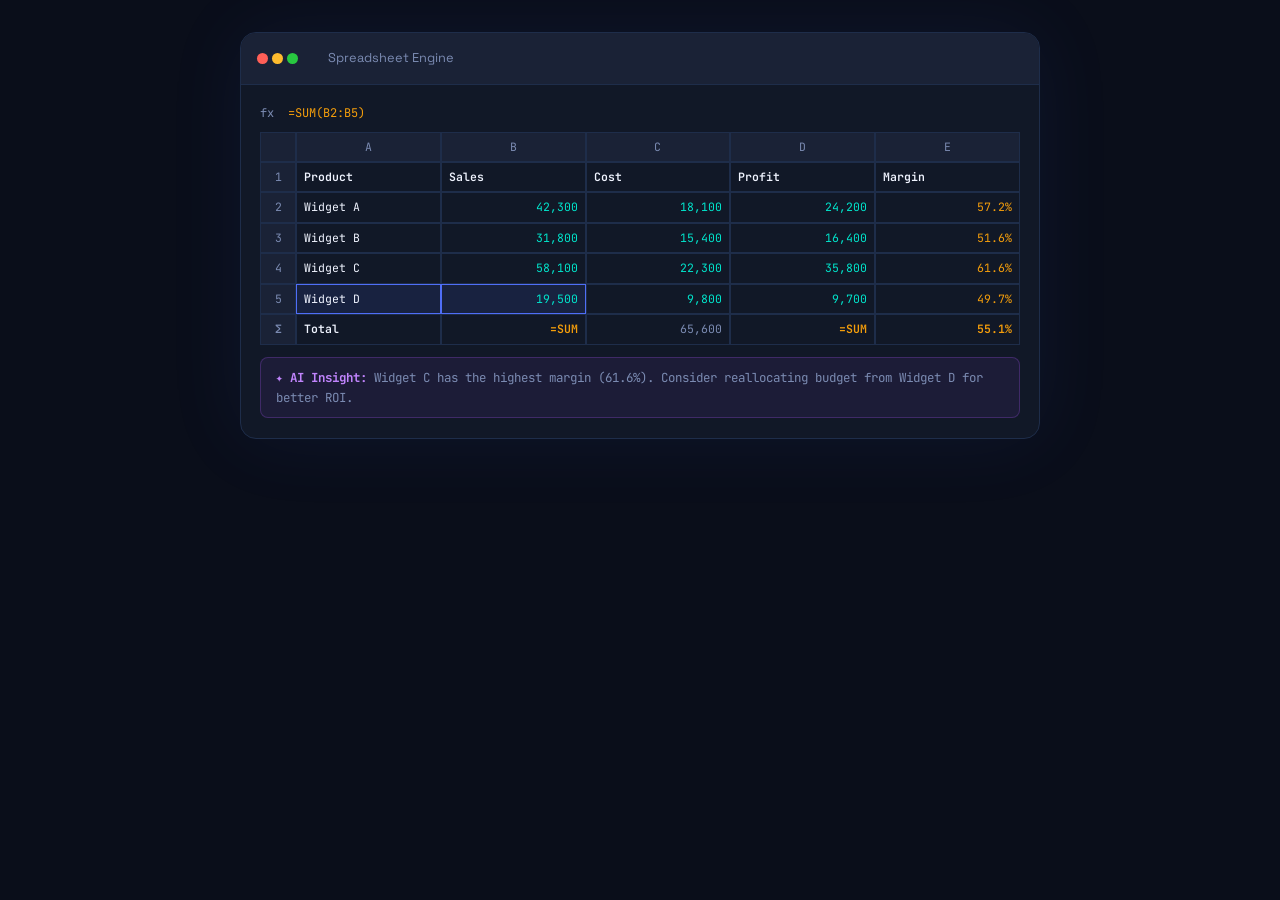
==== excel.html @ 1e079dd9 "Initial commit" ====
<!DOCTYPE html>
<html lang="en">
<head>
<meta charset="UTF-8"/>
<meta name="viewport" content="width=device-width, initial-scale=1.0"/>
<title>DocuMind - Spreadsheet Engine</title>
<link href="https://fonts.googleapis.com/css2?family=Space+Grotesk:wght@400;500;700&family=JetBrains+Mono:wght@400;600&display=swap" rel="stylesheet"/>
<style>
  *{margin:0;padding:0;box-sizing:border-box}
  :root{
    --bg:#0a0e1a;
    --surface:#111827;
    --surface2:#1a2236;
    --primary:#4F6EF7;
    --accent:#00E5CC;
    --text:#F0F4FF;
    --muted:#7B8BB2;
    --border:#1e2d4a;
    --font:'Space Grotesk',sans-serif;
    --mono:'JetBrains Mono',monospace
  }
  body{background:var(--bg);color:var(--text);font-family:var(--font);padding:2rem;line-height:1.6}
  .app-preview{
    background:var(--surface);border:0.5px solid var(--border);
    border-radius:16px;overflow:hidden;
    box-shadow:0 0 80px rgba(79,110,247,.08);
    max-width: 800px; margin: 0 auto;
  }
  .app-bar{
    background:var(--surface2);padding:.8rem 1rem;
    display:flex;align-items:center;gap:.6rem;border-bottom:0.5px solid var(--border)
  }
  .traffic span{width:11px;height:11px;border-radius:50%;display:inline-block;margin-right:4px}
  .traffic .r{background:#ff5f57}.traffic .y{background:#febc2e}.traffic .g{background:#28c840}
  .tab-content{padding:1.2rem}
  .grid-wrap{font-family:var(--mono);font-size:.72rem}
  .fx-bar{color:var(--muted);margin-bottom:.5rem;font-size:.75rem}
  .fx-bar span{color:#f59e0b}
  .xgrid{display:grid;grid-template-columns:36px repeat(5,1fr)}
  .xc{padding:5px 7px;border:0.5px solid var(--border);color:var(--text)}
  .xc.hdr{background:var(--surface2);color:var(--muted);text-align:center}
  .xc.num{color:var(--accent);text-align:right}
  .xc.formula{color:#f59e0b;text-align:right}
  .xc.active{background:rgba(79,110,247,.12);border-color:var(--primary)}
  .xc.bold{font-weight:600}
  .ai-insight{
    margin-top:.8rem;background:rgba(168,85,247,.08);
    border:0.5px solid rgba(168,85,247,.25);border-radius:8px;
    padding:.6rem .9rem;font-size:.78rem
  }
  .ai-insight b{color:#c084fc;font-family:var(--mono)}
</style>
</head>
<body>
  <div class="app-preview">
    <div class="app-bar">
      <div class="traffic">
        <span class="r"></span><span class="y"></span><span class="g"></span>
      </div>
      <div style="color: var(--muted); font-size: 0.8rem; margin-left: 1rem;">Spreadsheet Engine</div>
    </div>
    <div class="tab-content">
      <div class="grid-wrap">
        <div class="fx-bar">fx &nbsp;<span>=SUM(B2:B5)</span></div>
        <div class="xgrid">
          <div class="xc hdr"></div>
          <div class="xc hdr">A</div><div class="xc hdr">B</div>
          <div class="xc hdr">C</div><div class="xc hdr">D</div><div class="xc hdr">E</div>

          <div class="xc hdr">1</div>
          <div class="xc bold">Product</div><div class="xc bold">Sales</div>
          <div class="xc bold">Cost</div><div class="xc bold">Profit</div><div class="xc bold">Margin</div>

          <div class="xc hdr">2</div>
          <div class="xc">Widget A</div><div class="xc num">42,300</div>
          <div class="xc num">18,100</div><div class="xc num">24,200</div><div class="xc formula">57.2%</div>

          <div class="xc hdr">3</div>
          <div class="xc">Widget B</div><div class="xc num">31,800</div>
          <div class="xc num">15,400</div><div class="xc num">16,400</div><div class="xc formula">51.6%</div>

          <div class="xc hdr">4</div>
          <div class="xc">Widget C</div><div class="xc num">58,100</div>
          <div class="xc num">22,300</div><div class="xc num">35,800</div><div class="xc formula">61.6%</div>

          <div class="xc hdr">5</div>
          <div class="xc active">Widget D</div><div class="xc num active">19,500</div>
          <div class="xc num">9,800</div><div class="xc num">9,700</div><div class="xc formula">49.7%</div>

          <div class="xc hdr bold">Σ</div>
          <div class="xc bold">Total</div><div class="xc formula bold">=SUM</div>
          <div class="xc num" style="color:var(--muted)">65,600</div>
          <div class="xc formula bold">=SUM</div><div class="xc formula bold">55.1%</div>
        </div>
        <div class="ai-insight">
          <b>✦ AI Insight:</b>
          <span style="color:var(--muted)"> Widget C has the highest margin (61.6%). Consider reallocating budget from Widget D for better ROI.</span>
        </div>
      </div>
    </div>
  </div>
</body>
</html>
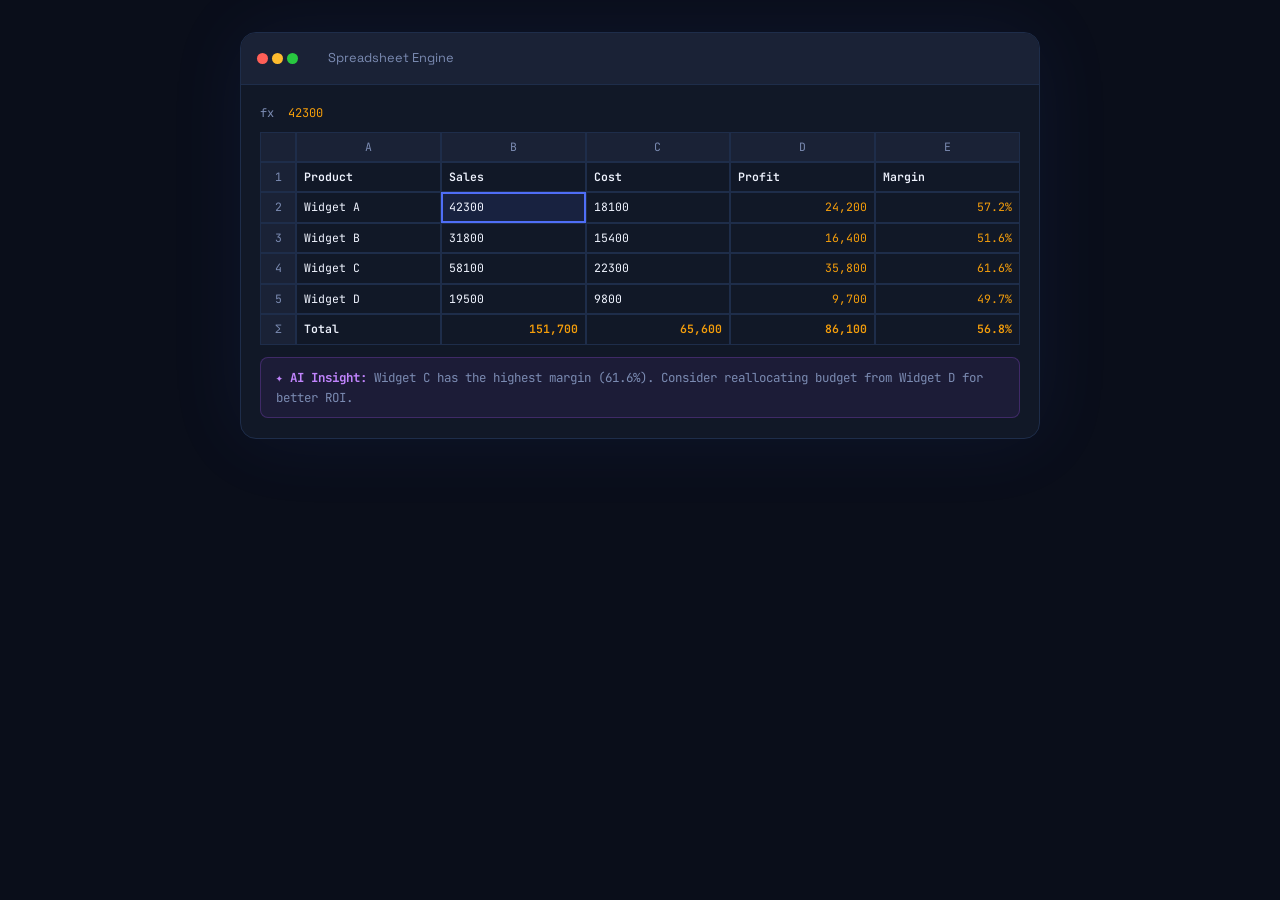
==== commit e0ea2ff2: "feat: make excel.html interactive with js engine" ====
--- a/excel.html
+++ b/excel.html
@@ -37,12 +37,13 @@
   .fx-bar{color:var(--muted);margin-bottom:.5rem;font-size:.75rem}
   .fx-bar span{color:#f59e0b}
   .xgrid{display:grid;grid-template-columns:36px repeat(5,1fr)}
-  .xc{padding:5px 7px;border:0.5px solid var(--border);color:var(--text)}
-  .xc.hdr{background:var(--surface2);color:var(--muted);text-align:center}
+  .xc{padding:5px 7px;border:0.5px solid var(--border);color:var(--text);cursor:cell;user-select:none;position:relative}
+  .xc.hdr{background:var(--surface2);color:var(--muted);text-align:center;user-select:none}
   .xc.num{color:var(--accent);text-align:right}
   .xc.formula{color:#f59e0b;text-align:right}
-  .xc.active{background:rgba(79,110,247,.12);border-color:var(--primary)}
+  .xc.active{background:rgba(79,110,247,.12);border-color:var(--primary);box-shadow:inset 0 0 0 1px var(--primary);z-index:2}
   .xc.bold{font-weight:600}
+  .xc input{position:absolute;top:0;left:0;width:100%;height:100%;background:var(--surface);border:none;color:var(--text);font-family:inherit;font-size:inherit;padding:5px 7px;outline:1px solid var(--primary);text-align:inherit;box-sizing:border-box;}
   .ai-insight{
     margin-top:.8rem;background:rgba(168,85,247,.08);
     border:0.5px solid rgba(168,85,247,.25);border-radius:8px;
@@ -61,36 +62,9 @@
     </div>
     <div class="tab-content">
       <div class="grid-wrap">
-        <div class="fx-bar">fx &nbsp;<span>=SUM(B2:B5)</span></div>
-        <div class="xgrid">
-          <div class="xc hdr"></div>
-          <div class="xc hdr">A</div><div class="xc hdr">B</div>
-          <div class="xc hdr">C</div><div class="xc hdr">D</div><div class="xc hdr">E</div>
-
-          <div class="xc hdr">1</div>
-          <div class="xc bold">Product</div><div class="xc bold">Sales</div>
-          <div class="xc bold">Cost</div><div class="xc bold">Profit</div><div class="xc bold">Margin</div>
-
-          <div class="xc hdr">2</div>
-          <div class="xc">Widget A</div><div class="xc num">42,300</div>
-          <div class="xc num">18,100</div><div class="xc num">24,200</div><div class="xc formula">57.2%</div>
-
-          <div class="xc hdr">3</div>
-          <div class="xc">Widget B</div><div class="xc num">31,800</div>
-          <div class="xc num">15,400</div><div class="xc num">16,400</div><div class="xc formula">51.6%</div>
-
-          <div class="xc hdr">4</div>
-          <div class="xc">Widget C</div><div class="xc num">58,100</div>
-          <div class="xc num">22,300</div><div class="xc num">35,800</div><div class="xc formula">61.6%</div>
-
-          <div class="xc hdr">5</div>
-          <div class="xc active">Widget D</div><div class="xc num active">19,500</div>
-          <div class="xc num">9,800</div><div class="xc num">9,700</div><div class="xc formula">49.7%</div>
-
-          <div class="xc hdr bold">Σ</div>
-          <div class="xc bold">Total</div><div class="xc formula bold">=SUM</div>
-          <div class="xc num" style="color:var(--muted)">65,600</div>
-          <div class="xc formula bold">=SUM</div><div class="xc formula bold">55.1%</div>
+        <div class="fx-bar">fx &nbsp;<span id="fx-val"></span></div>
+        <div class="xgrid" id="grid">
+          <!-- Dynamic Grid will be rendered here -->
         </div>
         <div class="ai-insight">
           <b>✦ AI Insight:</b>
@@ -99,5 +73,248 @@
       </div>
     </div>
   </div>
+
+<script>
+  const COLS = 5; // A to E
+  const ROWS = 6; // 1 to 6
+  
+  // Initial state mimicking the hardcoded grid
+  const state = {
+    'A1': { expr: 'Product', isBold: true },
+    'B1': { expr: 'Sales', isBold: true },
+    'C1': { expr: 'Cost', isBold: true },
+    'D1': { expr: 'Profit', isBold: true },
+    'E1': { expr: 'Margin', isBold: true },
+    
+    'A2': { expr: 'Widget A' },
+    'B2': { expr: '42300' },
+    'C2': { expr: '18100' },
+    'D2': { expr: '=B2-C2' },
+    'E2': { expr: '=D2/B2' },
+    
+    'A3': { expr: 'Widget B' },
+    'B3': { expr: '31800' },
+    'C3': { expr: '15400' },
+    'D3': { expr: '=B3-C3' },
+    'E3': { expr: '=D3/B3' },
+    
+    'A4': { expr: 'Widget C' },
+    'B4': { expr: '58100' },
+    'C4': { expr: '22300' },
+    'D4': { expr: '=B4-C4' },
+    'E4': { expr: '=D4/B4' },
+    
+    'A5': { expr: 'Widget D' },
+    'B5': { expr: '19500' },
+    'C5': { expr: '9800' },
+    'D5': { expr: '=B5-C5' },
+    'E5': { expr: '=D5/B5' },
+    
+    'A6': { expr: 'Total', isBold: true },
+    'B6': { expr: '=SUM(B2:B5)', isBold: true },
+    'C6': { expr: '=SUM(C2:C5)', isBold: true },
+    'D6': { expr: '=SUM(D2:D5)', isBold: true },
+    'E6': { expr: '=D6/B6', isBold: true }
+  };
+
+  const getColName = (idx) => String.fromCharCode(65 + idx);
+  let activeCell = null;
+  let isEditing = false;
+
+  function evaluate(expr) {
+    if (!expr) return '';
+    expr = String(expr).trim();
+    if (!expr.startsWith('=')) return expr;
+    
+    let formula = expr.substring(1).toUpperCase();
+    
+    // Handle SUM(A1:B2)
+    formula = formula.replace(/SUM\(([A-Z]+)(\d+):([A-Z]+)(\d+)\)/g, (match, c1, r1, c2, r2) => {
+      let sum = 0;
+      let startCol = c1.charCodeAt(0) - 65;
+      let endCol = c2.charCodeAt(0) - 65;
+      let startRow = parseInt(r1);
+      let endRow = parseInt(r2);
+      
+      for(let c = Math.min(startCol, endCol); c <= Math.max(startCol, endCol); c++) {
+        for(let r = Math.min(startRow, endRow); r <= Math.max(startRow, endRow); r++) {
+          let cellId = getColName(c) + r;
+          let val = parseFloat(getValue(cellId));
+          if(!isNaN(val)) sum += val;
+        }
+      }
+      return sum;
+    });
+
+    // Replace cell references with values
+    formula = formula.replace(/[A-Z]\d+/g, (match) => {
+      let val = getValue(match);
+      if(val === '' || val === null || isNaN(val)) return 0;
+      return parseFloat(val);
+    });
+
+    try {
+      // Basic math evaluation safely
+      if (/^[0-9+\-*/().\s]+$/.test(formula)) {
+        let result = new Function('return ' + formula)();
+        if(!isFinite(result) || isNaN(result)) return '#DIV/0!';
+        return result;
+      }
+      return '#ERROR';
+    } catch(e) {
+      return '#ERROR';
+    }
+  }
+
+  function getValue(cellId) {
+    if (!state[cellId]) return '';
+    return evaluate(state[cellId].expr);
+  }
+
+  function formatValue(val, cellId) {
+    if(typeof val === 'number') {
+      if(cellId && cellId.startsWith('E') && cellId !== 'E1') {
+        return (val * 100).toFixed(1) + '%';
+      }
+      return val.toLocaleString(undefined, {maximumFractionDigits: 2});
+    }
+    return val;
+  }
+
+  function renderGrid() {
+    const grid = document.getElementById('grid');
+    grid.innerHTML = '';
+    
+    // Header Row
+    let html = '<div class="xc hdr"></div>';
+    for(let c = 0; c < COLS; c++) {
+      html += `<div class="xc hdr">${getColName(c)}</div>`;
+    }
+    grid.innerHTML += html;
+
+    // Data Rows
+    for(let r = 1; r <= ROWS; r++) {
+      let rowHtml = `<div class="xc hdr">${r === ROWS ? 'Σ' : r}</div>`;
+      for(let c = 0; c < COLS; c++) {
+        let cellId = `${getColName(c)}${r}`;
+        let cellData = state[cellId] || { expr: '' };
+        let val = getValue(cellId);
+        
+        let classes = ['xc'];
+        if(cellData.isBold) classes.push('bold');
+        if(typeof val === 'number') classes.push('num');
+        if(cellData.expr && String(cellData.expr).startsWith('=')) classes.push('formula');
+        if(activeCell === cellId) classes.push('active');
+        
+        let displayVal = formatValue(val, cellId);
+        
+        rowHtml += `<div class="${classes.join(' ')}" data-id="${cellId}" onclick="selectCell('${cellId}')" ondblclick="editCell('${cellId}')">`;
+        if (isEditing && activeCell === cellId) {
+          rowHtml += `<input type="text" id="edit-input" value="${(cellData.expr || '').replace(/"/g, '&quot;')}" onblur="finishEdit()" onkeydown="handleInputKey(event)">`;
+        } else {
+          rowHtml += displayVal;
+        }
+        rowHtml += `</div>`;
+      }
+      grid.innerHTML += rowHtml;
+    }
+    
+    // Update fx bar
+    const fxVal = document.getElementById('fx-val');
+    if (activeCell && state[activeCell]) {
+      fxVal.textContent = state[activeCell].expr || '';
+    } else {
+      fxVal.textContent = '';
+    }
+  }
+
+  function selectCell(cellId) {
+    if (isEditing && activeCell !== cellId) {
+      finishEdit();
+    }
+    activeCell = cellId;
+    isEditing = false;
+    renderGrid();
+  }
+
+  function editCell(cellId) {
+    activeCell = cellId;
+    isEditing = true;
+    renderGrid();
+    setTimeout(() => {
+      const input = document.getElementById('edit-input');
+      if(input) {
+        input.focus();
+        input.setSelectionRange(input.value.length, input.value.length);
+      }
+    }, 0);
+  }
+
+  function finishEdit() {
+    if(!isEditing || !activeCell) return;
+    const input = document.getElementById('edit-input');
+    if(input) {
+      if(!state[activeCell]) state[activeCell] = {};
+      state[activeCell].expr = input.value;
+    }
+    isEditing = false;
+    renderGrid();
+  }
+
+  function handleInputKey(e) {
+    if(e.key === 'Enter') {
+      finishEdit();
+      moveSelection(1, 0); // Move down
+    } else if (e.key === 'Tab') {
+      e.preventDefault();
+      finishEdit();
+      moveSelection(0, e.shiftKey ? -1 : 1); // Move right/left
+    } else if (e.key === 'Escape') {
+      isEditing = false;
+      renderGrid();
+    }
+  }
+  
+  function handleGlobalKey(e) {
+    if(isEditing || !activeCell) return;
+    
+    if(['ArrowUp', 'ArrowDown', 'ArrowLeft', 'ArrowRight', 'Enter', 'Tab'].includes(e.key)) {
+      e.preventDefault();
+    }
+
+    if(e.key === 'ArrowUp') moveSelection(-1, 0);
+    else if(e.key === 'ArrowDown' || e.key === 'Enter') moveSelection(1, 0);
+    else if(e.key === 'ArrowLeft') moveSelection(0, -1);
+    else if(e.key === 'ArrowRight' || e.key === 'Tab') moveSelection(0, 1);
+    else if(e.key.length === 1 && !e.ctrlKey && !e.altKey && !e.metaKey) {
+      editCell(activeCell);
+      setTimeout(() => {
+        const input = document.getElementById('edit-input');
+        if(input) input.value = e.key;
+      }, 10);
+    } else if (e.key === 'Backspace' || e.key === 'Delete') {
+      if(state[activeCell]) {
+        state[activeCell].expr = '';
+        renderGrid();
+      }
+    }
+  }
+
+  function moveSelection(dr, dc) {
+    if(!activeCell) return;
+    let col = activeCell.charCodeAt(0) - 65;
+    let row = parseInt(activeCell.substring(1));
+    
+    col = Math.max(0, Math.min(COLS - 1, col + dc));
+    row = Math.max(1, Math.min(ROWS, row + dr));
+    
+    selectCell(`${getColName(col)}${row}`);
+  }
+
+  document.addEventListener('keydown', handleGlobalKey);
+
+  // Initial render
+  selectCell('B2');
+</script>
 </body>
 </html>
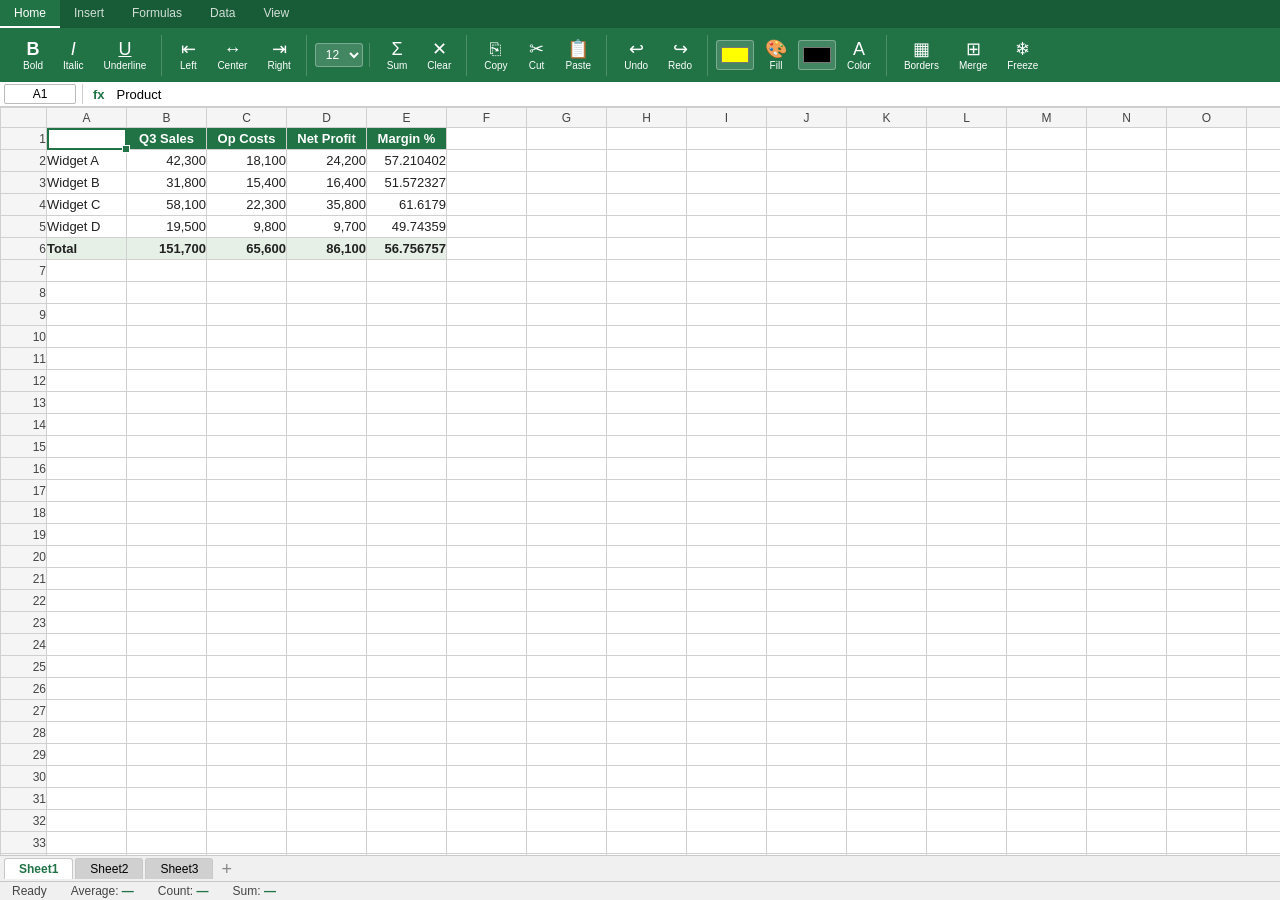
==== commit 254aa867: "Apply full Excel UI and fix clipboard copy bug" ====
--- a/excel.html
+++ b/excel.html
@@ -3,318 +3,1011 @@
 <head>
 <meta charset="UTF-8"/>
 <meta name="viewport" content="width=device-width, initial-scale=1.0"/>
-<title>DocuMind - Spreadsheet Engine</title>
-<link href="https://fonts.googleapis.com/css2?family=Space+Grotesk:wght@400;500;700&family=JetBrains+Mono:wght@400;600&display=swap" rel="stylesheet"/>
+<title>Excel - Sheet1</title>
 <style>
-  *{margin:0;padding:0;box-sizing:border-box}
-  :root{
-    --bg:#0a0e1a;
-    --surface:#111827;
-    --surface2:#1a2236;
-    --primary:#4F6EF7;
-    --accent:#00E5CC;
-    --text:#F0F4FF;
-    --muted:#7B8BB2;
-    --border:#1e2d4a;
-    --font:'Space Grotesk',sans-serif;
-    --mono:'JetBrains Mono',monospace
-  }
-  body{background:var(--bg);color:var(--text);font-family:var(--font);padding:2rem;line-height:1.6}
-  .app-preview{
-    background:var(--surface);border:0.5px solid var(--border);
-    border-radius:16px;overflow:hidden;
-    box-shadow:0 0 80px rgba(79,110,247,.08);
-    max-width: 800px; margin: 0 auto;
-  }
-  .app-bar{
-    background:var(--surface2);padding:.8rem 1rem;
-    display:flex;align-items:center;gap:.6rem;border-bottom:0.5px solid var(--border)
-  }
-  .traffic span{width:11px;height:11px;border-radius:50%;display:inline-block;margin-right:4px}
-  .traffic .r{background:#ff5f57}.traffic .y{background:#febc2e}.traffic .g{background:#28c840}
-  .tab-content{padding:1.2rem}
-  .grid-wrap{font-family:var(--mono);font-size:.72rem}
-  .fx-bar{color:var(--muted);margin-bottom:.5rem;font-size:.75rem}
-  .fx-bar span{color:#f59e0b}
-  .xgrid{display:grid;grid-template-columns:36px repeat(5,1fr)}
-  .xc{padding:5px 7px;border:0.5px solid var(--border);color:var(--text);cursor:cell;user-select:none;position:relative}
-  .xc.hdr{background:var(--surface2);color:var(--muted);text-align:center;user-select:none}
-  .xc.num{color:var(--accent);text-align:right}
-  .xc.formula{color:#f59e0b;text-align:right}
-  .xc.active{background:rgba(79,110,247,.12);border-color:var(--primary);box-shadow:inset 0 0 0 1px var(--primary);z-index:2}
-  .xc.bold{font-weight:600}
-  .xc input{position:absolute;top:0;left:0;width:100%;height:100%;background:var(--surface);border:none;color:var(--text);font-family:inherit;font-size:inherit;padding:5px 7px;outline:1px solid var(--primary);text-align:inherit;box-sizing:border-box;}
-  .ai-insight{
-    margin-top:.8rem;background:rgba(168,85,247,.08);
-    border:0.5px solid rgba(168,85,247,.25);border-radius:8px;
-    padding:.6rem .9rem;font-size:.78rem
-  }
-  .ai-insight b{color:#c084fc;font-family:var(--mono)}
+*{margin:0;padding:0;box-sizing:border-box;-webkit-user-select:none;user-select:none;}
+body{font-family:'Segoe UI',Arial,sans-serif;font-size:13px;background:#f0f0f0;display:flex;flex-direction:column;height:100vh;overflow:hidden;}
+
+/* ── RIBBON ── */
+#ribbon{background:#217346;padding:0;display:flex;flex-direction:column;flex-shrink:0;}
+#ribbon-tabs{display:flex;background:#185c37;}
+.rtab{color:rgba(255,255,255,.8);padding:6px 14px;cursor:pointer;font-size:12px;border-bottom:2px solid transparent;}
+.rtab:hover{color:#fff;background:rgba(255,255,255,.1);}
+.rtab.active{color:#fff;background:#217346;border-bottom:2px solid #fff;}
+#ribbon-tools{display:flex;align-items:center;padding:4px 8px;gap:2px;min-height:54px;}
+.rb-group{display:flex;align-items:center;gap:2px;padding:0 6px;border-right:1px solid rgba(255,255,255,.2);}
+.rb-group:last-child{border-right:none;}
+.rb-btn{background:transparent;border:1px solid transparent;border-radius:3px;color:#fff;padding:4px 8px;cursor:pointer;display:flex;flex-direction:column;align-items:center;gap:2px;font-size:10px;min-width:36px;transition:background .1s;}
+.rb-btn:hover{background:rgba(255,255,255,.18);border-color:rgba(255,255,255,.3);}
+.rb-btn:active{background:rgba(255,255,255,.3);}
+.rb-btn .icon{font-size:18px;line-height:1;}
+.rb-btn.active{background:rgba(255,255,255,.25);}
+.rb-sep{width:1px;height:32px;background:rgba(255,255,255,.2);margin:0 2px;}
+.rb-group-label{color:rgba(255,255,255,.6);font-size:9px;position:absolute;bottom:2px;left:50%;transform:translateX(-50%);white-space:nowrap;}
+.rb-group-wrap{position:relative;display:flex;flex-direction:column;align-items:center;}
+select.rb-select{background:rgba(255,255,255,.15);border:1px solid rgba(255,255,255,.3);color:#fff;padding:3px 6px;border-radius:3px;font-size:12px;cursor:pointer;outline:none;}
+select.rb-select option{background:#217346;color:#fff;}
+input.rb-input{background:rgba(255,255,255,.15);border:1px solid rgba(255,255,255,.3);color:#fff;padding:3px 6px;border-radius:3px;font-size:12px;width:52px;outline:none;}
+input.rb-input::placeholder{color:rgba(255,255,255,.5);}
+
+/* ── FORMULA BAR ── */
+#fbar{display:flex;align-items:center;background:#fff;border-bottom:1px solid #ccc;padding:2px 4px;gap:4px;flex-shrink:0;}
+#name-box{width:72px;border:1px solid #bbb;padding:2px 6px;font-size:12px;text-align:center;font-family:'Segoe UI',Arial,sans-serif;outline:none;border-radius:2px;}
+#fbar-sep{width:1px;height:20px;background:#ccc;margin:0 2px;}
+#fx-label{color:#217346;font-size:13px;font-weight:bold;padding:0 4px;}
+#formula-input{flex:1;border:none;outline:none;font-size:13px;font-family:'Segoe UI',Arial,sans-serif;padding:2px 4px;}
+
+/* ── MAIN AREA ── */
+#main{flex:1;display:flex;flex-direction:column;overflow:hidden;background:#fff;}
+#sheet-wrap{flex:1;overflow:auto;position:relative;}
+
+/* ── GRID ── */
+table#grid{border-collapse:collapse;table-layout:fixed;}
+table#grid td,table#grid th{border:1px solid #d0d0d0;padding:0;white-space:nowrap;position:relative;}
+/* col headers */
+.ch{background:#f5f5f5;text-align:center;font-weight:400;color:#444;min-width:64px;width:64px;height:20px;font-size:12px;position:sticky;top:0;z-index:10;cursor:default;border:1px solid #c8c8c8;}
+.ch:hover{background:#e6f0ff;}
+.ch.sel-col{background:#2571c6;color:#fff;border-color:#1a5aa8;}
+/* row headers */
+.rh{background:#f5f5f5;text-align:right;font-weight:400;color:#444;padding:0 4px 0 2px;width:46px;min-width:46px;height:22px;font-size:12px;position:sticky;left:0;z-index:9;cursor:default;border:1px solid #c8c8c8;-webkit-user-select:none;user-select:none;}
+.rh:hover{background:#e6f0ff;}
+.rh.sel-row{background:#2571c6;color:#fff;border-color:#1a5aa8;}
+/* corner */
+.corner{position:sticky;top:0;left:0;z-index:20;background:#f5f5f5;border:1px solid #c8c8c8;width:46px;min-width:46px;cursor:pointer;}
+.corner:hover{background:#e0e0e0;}
+/* data cells */
+.cell{height:22px;min-width:64px;width:64px;padding:0 3px;font-size:13px;color:#212121;cursor:cell;overflow:hidden;text-overflow:ellipsis;}
+.cell.text-left{text-align:left;}
+.cell.text-right{text-align:right;}
+.cell.text-center{text-align:center;}
+.cell.num{text-align:right;color:#212121;}
+.cell.err{color:#cc0000;text-align:right;}
+.cell.bold{font-weight:bold;}
+.cell.italic{font-style:italic;}
+.cell.underline{text-decoration:underline;}
+.cell.selected{background:#e3effe!important;outline:none;}
+.cell.active-cell{background:#fff!important;outline:2px solid #217346;outline-offset:-2px;z-index:8;overflow:visible;}
+.cell.in-range{background:#d9e8ff!important;}
+.cell.in-range.active-cell{background:#fff!important;}
+.cell.col-selected{background:#ddeaff!important;}
+.cell.row-selected{background:#ddeaff!important;}
+
+/* fill handle */
+#fill-handle{position:absolute;width:8px;height:8px;background:#217346;border:1px solid #fff;cursor:crosshair;z-index:15;display:none;}
+
+/* cell editor */
+#cell-editor{position:absolute;border:2px solid #217346;padding:0 2px;font-size:13px;font-family:'Segoe UI',Arial,sans-serif;background:#fff;z-index:100;min-width:64px;outline:none;resize:none;overflow:hidden;white-space:nowrap;-webkit-user-select:text;user-select:text;}
+
+/* context menu */
+#ctx-menu{display:none;position:fixed;background:#fff;border:1px solid #aaa;box-shadow:3px 3px 8px rgba(0,0,0,.2);z-index:9999;min-width:180px;padding:3px 0;}
+.ctx-item{padding:5px 24px;cursor:pointer;font-size:13px;color:#212121;}
+.ctx-item:hover{background:#e3effe;}
+.ctx-item.disabled{color:#aaa;cursor:default;}
+.ctx-sep{border-top:1px solid #e0e0e0;margin:3px 0;}
+
+/* sheet tabs */
+#sheet-tabs{background:#f0f0f0;border-top:1px solid #c8c8c8;display:flex;align-items:center;height:26px;padding:0 4px;gap:2px;flex-shrink:0;}
+.stab{padding:3px 14px;border:1px solid #c8c8c8;background:#d0d0d0;border-bottom:none;cursor:pointer;font-size:12px;border-radius:3px 3px 0 0;}
+.stab.active{background:#fff;color:#217346;font-weight:600;}
+.stab:hover:not(.active){background:#e0e0e0;}
+#new-sheet{background:none;border:none;cursor:pointer;font-size:18px;color:#888;padding:0 6px;line-height:1;}
+#new-sheet:hover{color:#217346;}
+
+/* status bar */
+#statusbar{background:#f0f0f0;border-top:1px solid #c8c8c8;padding:2px 12px;display:flex;align-items:center;gap:24px;font-size:12px;color:#444;flex-shrink:0;}
+#statusbar span{color:#217346;font-weight:600;}
+
+/* selection box overlay */
+#sel-box{position:absolute;border:2px solid #217346;pointer-events:none;z-index:6;display:none;}
+#copy-box{position:absolute;border:2px dashed #217346;pointer-events:none;z-index:5;display:none;animation:marchingAnts 0.6s linear infinite;}
+@keyframes marchingAnts{to{stroke-dashoffset:-20;}}
+
+/* resize handle on col headers */
+.col-resize{position:absolute;right:0;top:0;width:6px;height:100%;cursor:col-resize;z-index:11;}
+.row-resize{position:absolute;bottom:0;left:0;width:100%;height:4px;cursor:row-resize;z-index:11;}
+
+/* scrollbar styling */
+::-webkit-scrollbar{width:12px;height:12px;}
+::-webkit-scrollbar-track{background:#f0f0f0;}
+::-webkit-scrollbar-thumb{background:#c0c0c0;border:2px solid #f0f0f0;border-radius:6px;}
+::-webkit-scrollbar-thumb:hover{background:#a0a0a0;}
+::-webkit-scrollbar-corner{background:#f0f0f0;}
 </style>
 </head>
 <body>
-  <div class="app-preview">
-    <div class="app-bar">
-      <div class="traffic">
-        <span class="r"></span><span class="y"></span><span class="g"></span>
-      </div>
-      <div style="color: var(--muted); font-size: 0.8rem; margin-left: 1rem;">Spreadsheet Engine</div>
+
+<!-- RIBBON -->
+<div id="ribbon">
+  <div id="ribbon-tabs">
+    <div class="rtab active">Home</div>
+    <div class="rtab">Insert</div>
+    <div class="rtab">Formulas</div>
+    <div class="rtab">Data</div>
+    <div class="rtab">View</div>
+  </div>
+  <div id="ribbon-tools">
+    <div class="rb-group">
+      <button class="rb-btn" id="btn-bold" title="Bold (Ctrl+B)"><span class="icon"><b>B</b></span><span>Bold</span></button>
+      <button class="rb-btn" id="btn-italic" title="Italic (Ctrl+I)"><span class="icon"><i>I</i></span><span>Italic</span></button>
+      <button class="rb-btn" id="btn-underline" title="Underline (Ctrl+U)"><span class="icon" style="text-decoration:underline">U</span><span>Underline</span></button>
     </div>
-    <div class="tab-content">
-      <div class="grid-wrap">
-        <div class="fx-bar">fx &nbsp;<span id="fx-val"></span></div>
-        <div class="xgrid" id="grid">
-          <!-- Dynamic Grid will be rendered here -->
-        </div>
-        <div class="ai-insight">
-          <b>✦ AI Insight:</b>
-          <span style="color:var(--muted)"> Widget C has the highest margin (61.6%). Consider reallocating budget from Widget D for better ROI.</span>
-        </div>
-      </div>
+    <div class="rb-group">
+      <button class="rb-btn" id="btn-align-left" title="Align Left">
+        <span class="icon">&#8676;</span><span>Left</span>
+      </button>
+      <button class="rb-btn" id="btn-align-center" title="Align Center">
+        <span class="icon">&#8596;</span><span>Center</span>
+      </button>
+      <button class="rb-btn" id="btn-align-right" title="Align Right">
+        <span class="icon">&#8677;</span><span>Right</span>
+      </button>
+    </div>
+    <div class="rb-group">
+      <select class="rb-select" id="font-size-sel" title="Font Size">
+        <option>10</option><option>11</option><option selected>12</option>
+        <option>13</option><option>14</option><option>16</option>
+        <option>18</option><option>20</option><option>24</option>
+      </select>
+    </div>
+    <div class="rb-group">
+      <button class="rb-btn" title="Sum" id="btn-sum"><span class="icon">Σ</span><span>Sum</span></button>
+      <button class="rb-btn" title="Clear" id="btn-clear"><span class="icon">✕</span><span>Clear</span></button>
+    </div>
+    <div class="rb-group">
+      <button class="rb-btn" id="btn-copy" title="Copy (Ctrl+C)"><span class="icon">⎘</span><span>Copy</span></button>
+      <button class="rb-btn" id="btn-cut" title="Cut (Ctrl+X)"><span class="icon">✂</span><span>Cut</span></button>
+      <button class="rb-btn" id="btn-paste" title="Paste (Ctrl+V)"><span class="icon">📋</span><span>Paste</span></button>
+    </div>
+    <div class="rb-group">
+      <button class="rb-btn" id="btn-undo" title="Undo (Ctrl+Z)"><span class="icon">↩</span><span>Undo</span></button>
+      <button class="rb-btn" id="btn-redo" title="Redo (Ctrl+Y)"><span class="icon">↪</span><span>Redo</span></button>
+    </div>
+    <div class="rb-group">
+      <input class="rb-input" id="bg-color" type="color" value="#ffff00" title="Fill Color" style="width:38px;height:30px;padding:2px;cursor:pointer;"/>
+      <button class="rb-btn" id="btn-bg-color" title="Apply Fill Color"><span class="icon">🎨</span><span>Fill</span></button>
+      <input class="rb-input" id="txt-color" type="color" value="#000000" title="Text Color" style="width:38px;height:30px;padding:2px;cursor:pointer;"/>
+      <button class="rb-btn" id="btn-txt-color" title="Apply Text Color"><span class="icon">A</span><span>Color</span></button>
+    </div>
+    <div class="rb-group">
+      <button class="rb-btn" id="btn-borders" title="All Borders"><span class="icon">▦</span><span>Borders</span></button>
+      <button class="rb-btn" id="btn-merge" title="Merge Cells"><span class="icon">⊞</span><span>Merge</span></button>
+      <button class="rb-btn" id="btn-freeze" title="Freeze Panes"><span class="icon">❄</span><span>Freeze</span></button>
     </div>
   </div>
+</div>
+
+<!-- FORMULA BAR -->
+<div id="fbar">
+  <input id="name-box" type="text" value="A1"/>
+  <div id="fbar-sep"></div>
+  <span id="fx-label">fx</span>
+  <input id="formula-input" type="text" placeholder="Enter value or formula (e.g. =SUM(A1:A10))"/>
+</div>
+
+<!-- MAIN -->
+<div id="main">
+  <div id="sheet-wrap">
+    <div style="position:relative;">
+      <table id="grid"></table>
+      <div id="sel-box"></div>
+      <div id="copy-box"></div>
+      <div id="fill-handle"></div>
+      <textarea id="cell-editor" rows="1" spellcheck="false"></textarea>
+    </div>
+  </div>
+  <div id="sheet-tabs">
+    <div class="stab active" id="stab-1">Sheet1</div>
+    <div class="stab" id="stab-2">Sheet2</div>
+    <div class="stab" id="stab-3">Sheet3</div>
+    <button id="new-sheet" title="New Sheet">+</button>
+  </div>
+</div>
+
+<!-- STATUS BAR -->
+<div id="statusbar">
+  <div>Ready</div>
+  <div id="sb-avg">Average: <span id="s-avg">—</span></div>
+  <div id="sb-cnt">Count: <span id="s-cnt">—</span></div>
+  <div id="sb-sum">Sum: <span id="s-sum">—</span></div>
+</div>
+
+<!-- CONTEXT MENU -->
+<div id="ctx-menu">
+  <div class="ctx-item" data-action="copy">Copy</div>
+  <div class="ctx-item" data-action="cut">Cut</div>
+  <div class="ctx-item" data-action="paste">Paste</div>
+  <div class="ctx-sep"></div>
+  <div class="ctx-item" data-action="insert-row">Insert Row</div>
+  <div class="ctx-item" data-action="insert-col">Insert Column</div>
+  <div class="ctx-sep"></div>
+  <div class="ctx-item" data-action="del-row">Delete Row</div>
+  <div class="ctx-item" data-action="del-col">Delete Column</div>
+  <div class="ctx-sep"></div>
+  <div class="ctx-item" data-action="clear">Clear Contents</div>
+  <div class="ctx-item" data-action="format-cells">Format Cells…</div>
+</div>
 
 <script>
-  const COLS = 5; // A to E
-  const ROWS = 6; // 1 to 6
-  
-  // Initial state mimicking the hardcoded grid
-  const state = {
-    'A1': { expr: 'Product', isBold: true },
-    'B1': { expr: 'Sales', isBold: true },
-    'C1': { expr: 'Cost', isBold: true },
-    'D1': { expr: 'Profit', isBold: true },
-    'E1': { expr: 'Margin', isBold: true },
-    
-    'A2': { expr: 'Widget A' },
-    'B2': { expr: '42300' },
-    'C2': { expr: '18100' },
-    'D2': { expr: '=B2-C2' },
-    'E2': { expr: '=D2/B2' },
-    
-    'A3': { expr: 'Widget B' },
-    'B3': { expr: '31800' },
-    'C3': { expr: '15400' },
-    'D3': { expr: '=B3-C3' },
-    'E3': { expr: '=D3/B3' },
-    
-    'A4': { expr: 'Widget C' },
-    'B4': { expr: '58100' },
-    'C4': { expr: '22300' },
-    'D4': { expr: '=B4-C4' },
-    'E4': { expr: '=D4/B4' },
-    
-    'A5': { expr: 'Widget D' },
-    'B5': { expr: '19500' },
-    'C5': { expr: '9800' },
-    'D5': { expr: '=B5-C5' },
-    'E5': { expr: '=D5/B5' },
-    
-    'A6': { expr: 'Total', isBold: true },
-    'B6': { expr: '=SUM(B2:B5)', isBold: true },
-    'C6': { expr: '=SUM(C2:C5)', isBold: true },
-    'D6': { expr: '=SUM(D2:D5)', isBold: true },
-    'E6': { expr: '=D6/B6', isBold: true }
-  };
-
-  const getColName = (idx) => String.fromCharCode(65 + idx);
-  let activeCell = null;
-  let isEditing = false;
-
-  function evaluate(expr) {
-    if (!expr) return '';
-    expr = String(expr).trim();
-    if (!expr.startsWith('=')) return expr;
-    
-    let formula = expr.substring(1).toUpperCase();
-    
-    // Handle SUM(A1:B2)
-    formula = formula.replace(/SUM\(([A-Z]+)(\d+):([A-Z]+)(\d+)\)/g, (match, c1, r1, c2, r2) => {
-      let sum = 0;
-      let startCol = c1.charCodeAt(0) - 65;
-      let endCol = c2.charCodeAt(0) - 65;
-      let startRow = parseInt(r1);
-      let endRow = parseInt(r2);
-      
-      for(let c = Math.min(startCol, endCol); c <= Math.max(startCol, endCol); c++) {
-        for(let r = Math.min(startRow, endRow); r <= Math.max(startRow, endRow); r++) {
-          let cellId = getColName(c) + r;
-          let val = parseFloat(getValue(cellId));
-          if(!isNaN(val)) sum += val;
-        }
-      }
-      return sum;
+// ═══════════════════════════════════════════════════════════
+//  CONFIG
+// ═══════════════════════════════════════════════════════════
+const ROWS = 100, COLS = 26;
+const COL_W = 80, ROW_H = 22, RH_W = 46, CH_H = 20;
+let colWidths  = Array(COLS + 1).fill(COL_W);   // 1-indexed
+let rowHeights = Array(ROWS + 1).fill(ROW_H);
+
+// ═══════════════════════════════════════════════════════════
+//  STATE
+// ═══════════════════════════════════════════════════════════
+// cells[r][c] = { v: rawValue|formula, fmt:{bold,italic,underline,align,bg,color,fontSize}, merged:false }
+let cells = [];
+let undoStack = [], redoStack = [];
+
+// selection
+let selR1=1,selC1=1,selR2=1,selC2=1;  // range (R1,C1):(R2,C2)
+let activeR=1,activeC=1;
+let isEditing=false;
+let isDragging=false,dragStartR=0,dragStartC=0;
+
+// clipboard
+let clipboard=null, clipMode=null; // 'copy' or 'cut'
+let copyR1=0,copyC1=0,copyR2=0,copyC2=0;
+
+// freeze
+let freezeRow=0, freezeCol=0;
+
+for(let r=0;r<=ROWS;r++){cells[r]=[];for(let c=0;c<=COLS;c++) cells[r][c]={v:'',fmt:{}};}
+
+// ═══════════════════════════════════════════════════════════
+//  HELPERS
+// ═══════════════════════════════════════════════════════════
+function colName(c){
+  let n='';
+  while(c>0){n=String.fromCharCode(64+(c%26||26))+n;c=Math.floor((c-1)/26);}
+  return n;
+}
+function cellId(r,c){return colName(c)+r;}
+function parseCellRef(s){
+  const m=s.trim().toUpperCase().match(/^([A-Z]+)(\d+)$/);
+  if(!m)return null;
+  let c=0;for(const ch of m[1])c=c*26+ch.charCodeAt(0)-64;
+  return{r:parseInt(m[2]),c};
+}
+function rangeRef(s){
+  const p=s.trim().toUpperCase().split(':');
+  if(p.length!==2)return null;
+  const a=parseCellRef(p[0]),b=parseCellRef(p[1]);
+  if(!a||!b)return null;
+  return{r1:Math.min(a.r,b.r),c1:Math.min(a.c,b.c),r2:Math.max(a.r,b.r),c2:Math.max(a.c,b.c)};
+}
+function clamp(v,lo,hi){return Math.max(lo,Math.min(hi,v));}
+
+// ═══════════════════════════════════════════════════════════
+//  FORMULA ENGINE
+// ═══════════════════════════════════════════════════════════
+const FUNCTIONS={
+  SUM:(args)=>args.reduce((a,v)=>a+(isNaN(v)?0:+v),0),
+  AVERAGE:(args)=>{const ns=args.filter(v=>!isNaN(v)&&v!=='');return ns.length?ns.reduce((a,v)=>a+(+v),0)/ns.length:'#DIV/0!';},
+  COUNT:(args)=>args.filter(v=>!isNaN(v)&&v!=='').length,
+  COUNTA:(args)=>args.filter(v=>v!=='').length,
+  MAX:(args)=>Math.max(...args.filter(v=>!isNaN(v)&&v!=='').map(Number)),
+  MIN:(args)=>Math.min(...args.filter(v=>!isNaN(v)&&v!=='').map(Number)),
+  IF:(args)=>args[0]?args[1]:args[2],
+  ABS:(args)=>Math.abs(+args[0]),
+  ROUND:(args)=>+(+args[0]).toFixed(+args[1]||0),
+  SQRT:(args)=>Math.sqrt(+args[0]),
+  POWER:(args)=>Math.pow(+args[0],+args[1]),
+  MOD:(args)=>(+args[0])%(+args[1]),
+  INT:(args)=>Math.floor(+args[0]),
+  LEN:(args)=>String(args[0]).length,
+  UPPER:(args)=>String(args[0]).toUpperCase(),
+  LOWER:(args)=>String(args[0]).toLowerCase(),
+  TRIM:(args)=>String(args[0]).trim(),
+  CONCATENATE:(args)=>args.join(''),
+  LEFT:(args)=>String(args[0]).slice(0,+args[1]),
+  RIGHT:(args)=>String(args[0]).slice(-Math.abs(+args[1])),
+  NOW:()=>new Date().toLocaleString(),
+  TODAY:()=>new Date().toLocaleDateString(),
+  PI:()=>Math.PI,
+  RAND:()=>Math.random(),
+};
+
+let evalDepth=0;
+function evalCell(r,c,visited=new Set()){
+  const key=r+','+c;
+  if(visited.has(key))return '#CIRC!';
+  visited.add(key);
+  const raw=cells[r][c].v;
+  if(!raw&&raw!==0)return '';
+  const s=String(raw).trim();
+  if(!s.startsWith('='))return isNaN(s)||s===''?s:+s;
+  return evalFormula(s.slice(1),visited);
+}
+
+function evalFormula(expr,visited){
+  try{
+    // expand range functions: SUM(A1:B3)
+    expr=expr.replace(/([A-Z]+)\(([^)]*)\)/g,(full,fn,argsStr)=>{
+      if(!FUNCTIONS[fn])return full;
+      const argList=splitArgs(argsStr).map(a=>expandArg(a.trim(),visited));
+      const flat=argList.flat();
+      const result=FUNCTIONS[fn](flat);
+      return result===undefined?'#NAME?':JSON.stringify(result);
     });
-
-    // Replace cell references with values
-    formula = formula.replace(/[A-Z]\d+/g, (match) => {
-      let val = getValue(match);
-      if(val === '' || val === null || isNaN(val)) return 0;
-      return parseFloat(val);
+    // replace cell refs
+    expr=expr.replace(/\$?([A-Z]+)\$?(\d+)/g,(_,cc,rr)=>{
+      const rc={c:0,r:parseInt(rr)};for(const ch of cc)rc.c=rc.c*26+ch.charCodeAt(0)-64;
+      const v=evalCell(rc.r,rc.c,new Set(visited));
+      if(typeof v==='string'&&!isNaN(v)&&v!=='')return v;
+      if(typeof v==='number')return v;
+      return JSON.stringify(v);
     });
-
-    try {
-      // Basic math evaluation safely
-      if (/^[0-9+\-*/().\s]+$/.test(formula)) {
-        let result = new Function('return ' + formula)();
-        if(!isFinite(result) || isNaN(result)) return '#DIV/0!';
-        return result;
-      }
-      return '#ERROR';
-    } catch(e) {
-      return '#ERROR';
+    // safe eval
+    const result=Function('"use strict";return('+expr+')')();
+    if(result===undefined||result===null)return '';
+    if(!isFinite(result)&&typeof result==='number')return '#DIV/0!';
+    return result;
+  }catch(e){return '#ERROR!';}
+}
+
+function expandArg(a,visited){
+  const rng=rangeRef(a);
+  if(rng){
+    const vals=[];
+    for(let r=rng.r1;r<=rng.r2;r++)for(let c=rng.c1;c<=rng.c2;c++)vals.push(evalCell(r,c,new Set(visited)));
+    return vals;
+  }
+  const ref=parseCellRef(a);
+  if(ref)return[evalCell(ref.r,ref.c,new Set(visited))];
+  return[isNaN(a)?a:+a];
+}
+
+function splitArgs(s){
+  const args=[];let depth=0,cur='';
+  for(const ch of s){if(ch==='('||ch==='[')depth++;else if(ch===')'||ch===']')depth--;if(ch===','&&depth===0){args.push(cur);cur='';}else cur+=ch;}
+  if(cur.trim())args.push(cur);
+  return args;
+}
+
+// ═══════════════════════════════════════════════════════════
+//  BUILD GRID
+// ═══════════════════════════════════════════════════════════
+const grid=document.getElementById('grid');
+
+function buildGrid(){
+  const frag=document.createDocumentFragment();
+  // header row
+  const hRow=document.createElement('tr');
+  const corner=document.createElement('th');
+  corner.className='corner';corner.style.width=RH_W+'px';corner.style.minWidth=RH_W+'px';
+  corner.title='Select All';corner.addEventListener('click',selectAll);
+  hRow.appendChild(corner);
+  for(let c=1;c<=COLS;c++){
+    const th=document.createElement('th');
+    th.className='ch';th.dataset.c=c;th.style.width=colWidths[c]+'px';th.style.minWidth=colWidths[c]+'px';
+    th.textContent=colName(c);
+    // col resize handle
+    const rh=document.createElement('div');rh.className='col-resize';
+    rh.addEventListener('mousedown',startColResize.bind(null,c));
+    th.appendChild(rh);
+    th.addEventListener('click',e=>{if(e.target.classList.contains('col-resize'))return;selectCol(c,e.shiftKey);});
+    hRow.appendChild(th);
+  }
+  frag.appendChild(hRow);
+  // data rows
+  for(let r=1;r<=ROWS;r++){
+    const row=document.createElement('tr');
+    row.style.height=rowHeights[r]+'px';
+    const rhTd=document.createElement('td');
+    rhTd.className='rh';rhTd.dataset.r=r;rhTd.textContent=r;
+    const rrh=document.createElement('div');rrh.className='row-resize';
+    rrh.addEventListener('mousedown',startRowResize.bind(null,r));
+    rhTd.appendChild(rrh);
+    rhTd.addEventListener('click',e=>{if(e.target.classList.contains('row-resize'))return;selectRow(r,e.shiftKey);});
+    row.appendChild(rhTd);
+    for(let c=1;c<=COLS;c++){
+      const td=document.createElement('td');
+      td.className='cell text-left';td.dataset.r=r;td.dataset.c=c;
+      td.style.width=colWidths[c]+'px';td.style.minWidth=colWidths[c]+'px';
+      td.addEventListener('mousedown',onCellMouseDown);
+      td.addEventListener('dblclick',()=>startEdit(r,c));
+      td.addEventListener('contextmenu',onContextMenu);
+      row.appendChild(td);
     }
-  }
-
-  function getValue(cellId) {
-    if (!state[cellId]) return '';
-    return evaluate(state[cellId].expr);
-  }
-
-  function formatValue(val, cellId) {
-    if(typeof val === 'number') {
-      if(cellId && cellId.startsWith('E') && cellId !== 'E1') {
-        return (val * 100).toFixed(1) + '%';
-      }
-      return val.toLocaleString(undefined, {maximumFractionDigits: 2});
+    frag.appendChild(row);
+  }
+  grid.textContent='';grid.appendChild(frag);
+  renderAll();
+  positionFillHandle();
+}
+
+// ═══════════════════════════════════════════════════════════
+//  RENDER
+// ═══════════════════════════════════════════════════════════
+function getCellEl(r,c){return grid.querySelector(`td[data-r="${r}"][data-c="${c}"]`);}
+function getColEl(c){return grid.querySelector(`th[data-c="${c}"]`);}
+function getRowEl(r){return grid.querySelector(`td.rh[data-r="${r}"]`);}
+
+function renderAll(){for(let r=1;r<=ROWS;r++)for(let c=1;c<=COLS;c++)renderCell(r,c);updateSelectionUI();}
+
+function renderCell(r,c){
+  const td=getCellEl(r,c);if(!td)return;
+  const cell=cells[r][c];
+  const val=evalCell(r,c);
+  const fmt=cell.fmt||{};
+  // classes
+  let cls=['cell'];
+  if(fmt.bold)cls.push('bold');
+  if(fmt.italic)cls.push('italic');
+  if(fmt.underline)cls.push('underline');
+  const align=fmt.align||(typeof val==='number'?'right':'left');
+  cls.push('text-'+align);
+  if(typeof val==='string'&&val.startsWith('#'))cls.push('err');
+  td.className=cls.join(' ');
+  // style
+  td.style.background=fmt.bg||'';
+  td.style.color=fmt.color||'';
+  td.style.fontSize=fmt.fontSize?fmt.fontSize+'px':'';
+  // display
+  if(typeof val==='number'&&!isNaN(val)){
+    td.textContent=+val.toFixed(10)+''.replace(/(\.\d*?)0+$/,'$1').replace(/\.$/,'');
+    // prettier number formatting
+    td.textContent=formatNum(val);
+  }else{
+    td.textContent=val;
+  }
+}
+function formatNum(n){
+  if(Number.isInteger(n))return n.toLocaleString();
+  return n.toLocaleString(undefined,{maximumFractionDigits:6});
+}
+
+// ═══════════════════════════════════════════════════════════
+//  SELECTION
+// ═══════════════════════════════════════════════════════════
+function setSelection(r1,c1,r2,c2,ar,ac){
+  selR1=Math.min(r1,r2);selC1=Math.min(c1,c2);
+  selR2=Math.max(r1,r2);selC2=Math.max(c1,c2);
+  activeR=ar??selR1;activeC=ac??selC1;
+  updateSelectionUI();
+  updateStatusBar();
+  updateFormulaBar();
+}
+function updateSelectionUI(){
+  // remove all selection classes
+  grid.querySelectorAll('.selected,.active-cell,.in-range,.col-selected,.row-selected').forEach(el=>{
+    el.classList.remove('selected','active-cell','in-range','col-selected','row-selected');
+  });
+  grid.querySelectorAll('.ch.sel-col,.rh.sel-row').forEach(el=>{
+    el.classList.remove('sel-col','sel-row');
+  });
+  // mark range
+  for(let r=selR1;r<=selR2;r++){
+    for(let c=selC1;c<=selC2;c++){
+      const td=getCellEl(r,c);if(!td)continue;
+      td.classList.add(r===activeR&&c===activeC?'active-cell':'in-range');
     }
-    return val;
-  }
-
-  function renderGrid() {
-    const grid = document.getElementById('grid');
-    grid.innerHTML = '';
-    
-    // Header Row
-    let html = '<div class="xc hdr"></div>';
-    for(let c = 0; c < COLS; c++) {
-      html += `<div class="xc hdr">${getColName(c)}</div>`;
+    // row header
+    if(selC1===1&&selC2===COLS){const rh=getRowEl(r);if(rh)rh.classList.add('sel-row');}
+  }
+  // col header
+  if(selR1===1&&selR2===ROWS){
+    for(let c=selC1;c<=selC2;c++){const ch=getColEl(c);if(ch)ch.classList.add('sel-col');}
+  }
+  // name box
+  const nb=document.getElementById('name-box');
+  if(selR1===selR2&&selC1===selC2)nb.value=cellId(selR1,selC1);
+  else nb.value=cellId(selR1,selC1)+':'+cellId(selR2,selC2);
+  positionFillHandle();
+}
+
+function positionFillHandle(){
+  const fh=document.getElementById('fill-handle');
+  const td=getCellEl(selR2,selC2);
+  if(!td){fh.style.display='none';return;}
+  const rect=td.getBoundingClientRect();
+  const wrap=document.getElementById('sheet-wrap');
+  const wr=wrap.getBoundingClientRect();
+  fh.style.display='block';
+  fh.style.left=(rect.right-wr.left+wrap.scrollLeft-5)+'px';
+  fh.style.top=(rect.bottom-wr.top+wrap.scrollTop-5)+'px';
+}
+
+function selectAll(){setSelection(1,1,ROWS,COLS,activeR,activeC);}
+function selectCol(c,shift){if(shift)setSelection(1,Math.min(selC1,c),ROWS,Math.max(selC2,c),1,c);else setSelection(1,c,ROWS,c,1,c);}
+function selectRow(r,shift){if(shift)setSelection(Math.min(selR1,r),1,Math.max(selR2,r),COLS,r,1);else setSelection(r,1,r,COLS,r,1);}
+
+// ═══════════════════════════════════════════════════════════
+//  MOUSE
+// ═══════════════════════════════════════════════════════════
+function onCellMouseDown(e){
+  if(isEditing)commitEdit();
+  const r=+e.currentTarget.dataset.r,c=+e.currentTarget.dataset.c;
+  if(e.shiftKey){
+    setSelection(selR1,selC1,r,c,activeR,activeC);
+  }else{
+    setSelection(r,c,r,c);
+  }
+  isDragging=true;dragStartR=r;dragStartC=c;
+  e.preventDefault();
+}
+document.addEventListener('mousemove',e=>{
+  if(!isDragging)return;
+  const el=document.elementFromPoint(e.clientX,e.clientY);
+  if(!el)return;
+  const td=el.closest('td[data-r][data-c]');if(!td)return;
+  const r=+td.dataset.r,c=+td.dataset.c;
+  setSelection(dragStartR,dragStartC,r,c,dragStartR,dragStartC);
+});
+document.addEventListener('mouseup',()=>{isDragging=false;});
+
+// ═══════════════════════════════════════════════════════════
+//  FORMULA BAR
+// ═══════════════════════════════════════════════════════════
+function updateFormulaBar(){
+  const fi=document.getElementById('formula-input');
+  const raw=cells[activeR][activeC].v;
+  fi.value=raw===undefined?'':raw;
+}
+document.getElementById('formula-input').addEventListener('keydown',e=>{
+  if(e.key==='Enter'){commitFormulaBar();e.preventDefault();}
+  if(e.key==='Escape'){updateFormulaBar();document.getElementById('formula-input').blur();}
+});
+document.getElementById('formula-input').addEventListener('input',e=>{
+  saveUndo();
+  cells[activeR][activeC].v=e.target.value;
+  renderCell(activeR,activeC);
+});
+function commitFormulaBar(){
+  const fi=document.getElementById('formula-input');
+  saveUndo();
+  cells[activeR][activeC].v=fi.value;
+  renderCell(activeR,activeC);
+  fi.blur();
+}
+document.getElementById('name-box').addEventListener('keydown',e=>{
+  if(e.key!=='Enter')return;
+  const v=e.target.value.trim().toUpperCase();
+  const rng=rangeRef(v);
+  if(rng){setSelection(rng.r1,rng.c1,rng.r2,rng.c2);return;}
+  const ref=parseCellRef(v);
+  if(ref){setSelection(ref.r,ref.c,ref.r,ref.c);return;}
+  updateSelectionUI();
+});
+
+// ═══════════════════════════════════════════════════════════
+//  CELL EDITOR (in-cell edit)
+// ═══════════════════════════════════════════════════════════
+const editor=document.getElementById('cell-editor');
+editor.style.display='none';
+
+function startEdit(r,c,initVal){
+  if(r<1||r>ROWS||c<1||c>COLS)return;
+  isEditing=true;
+  activeR=r;activeC=c;
+  const td=getCellEl(r,c);if(!td)return;
+  const rect=td.getBoundingClientRect();
+  const wrap=document.getElementById('sheet-wrap');
+  const wr=wrap.getBoundingClientRect();
+  const x=rect.left-wr.left+wrap.scrollLeft;
+  const y=rect.top-wr.top+wrap.scrollTop;
+  editor.style.left=x+'px';
+  editor.style.top=y+'px';
+  editor.style.minWidth=Math.max(colWidths[c],80)+'px';
+  editor.style.height=rowHeights[r]+'px';
+  editor.style.display='block';
+  editor.value=initVal!==undefined?initVal:(cells[r][c].v||'');
+  editor.focus();
+  if(initVal===undefined)editor.setSelectionRange(editor.value.length,editor.value.length);
+  document.getElementById('formula-input').value=editor.value;
+}
+
+editor.addEventListener('input',()=>{
+  document.getElementById('formula-input').value=editor.value;
+});
+editor.addEventListener('keydown',handleEditorKey);
+editor.addEventListener('blur',()=>{if(isEditing)commitEdit();});
+
+function handleEditorKey(e){
+  if(e.key==='Enter'){e.preventDefault();commitEdit();moveActive(1,0);}
+  else if(e.key==='Tab'){e.preventDefault();commitEdit();moveActive(0,e.shiftKey?-1:1);}
+  else if(e.key==='Escape'){cancelEdit();}
+  else if(e.key==='ArrowUp'&&!e.target.value.startsWith('=')){commitEdit();moveActive(-1,0);}
+  else if(e.key==='ArrowDown'&&!e.target.value.startsWith('=')){commitEdit();moveActive(1,0);}
+}
+function commitEdit(){
+  if(!isEditing)return;
+  saveUndo();
+  cells[activeR][activeC].v=editor.value;
+  editor.style.display='none';
+  isEditing=false;
+  renderCell(activeR,activeC);
+  updateFormulaBar();
+}
+function cancelEdit(){
+  editor.style.display='none';
+  isEditing=false;
+  updateFormulaBar();
+}
+
+// ═══════════════════════════════════════════════════════════
+//  KEYBOARD NAVIGATION
+// ═══════════════════════════════════════════════════════════
+document.addEventListener('keydown',e=>{
+  if(e.target===editor||e.target.id==='formula-input'||e.target.id==='name-box')return;
+  const ctrl=e.ctrlKey||e.metaKey;
+  // shortcuts
+  if(ctrl&&e.key==='c'){e.preventDefault();doCopy();return;}
+  if(ctrl&&e.key==='x'){e.preventDefault();doCut();return;}
+  if(ctrl&&e.key==='v'){e.preventDefault();doPaste();return;}
+  if(ctrl&&e.key==='z'){e.preventDefault();doUndo();return;}
+  if(ctrl&&(e.key==='y'||e.key==='Y')){e.preventDefault();doRedo();return;}
+  if(ctrl&&e.key==='b'){e.preventDefault();toggleFmt('bold');return;}
+  if(ctrl&&e.key==='i'){e.preventDefault();toggleFmt('italic');return;}
+  if(ctrl&&e.key==='u'){e.preventDefault();toggleFmt('underline');return;}
+  if(ctrl&&e.key==='a'){e.preventDefault();selectAll();return;}
+  if(ctrl&&e.key==='Home'){setSelection(1,1,1,1);scrollToCell(1,1);return;}
+  if(ctrl&&e.key==='End'){
+    let mr=1,mc=1;
+    for(let r=1;r<=ROWS;r++)for(let c=1;c<=COLS;c++)if(cells[r][c].v){mr=Math.max(mr,r);mc=Math.max(mc,c);}
+    setSelection(mr,mc,mr,mc);scrollToCell(mr,mc);return;
+  }
+  // delete
+  if((e.key==='Delete'||e.key==='Backspace')&&!isEditing){
+    e.preventDefault();
+    saveUndo();
+    for(let r=selR1;r<=selR2;r++)for(let c=selC1;c<=selC2;c++)cells[r][c].v='';
+    renderAll();updateFormulaBar();return;
+  }
+  // navigation
+  if(!isEditing){
+    if(e.key==='ArrowUp'){e.preventDefault();moveActive(-1,0,e.shiftKey);return;}
+    if(e.key==='ArrowDown'){e.preventDefault();moveActive(1,0,e.shiftKey);return;}
+    if(e.key==='ArrowLeft'){e.preventDefault();moveActive(0,-1,e.shiftKey);return;}
+    if(e.key==='ArrowRight'){e.preventDefault();moveActive(0,1,e.shiftKey);return;}
+    if(e.key==='Tab'){e.preventDefault();moveActive(0,e.shiftKey?-1:1);return;}
+    if(e.key==='Enter'){e.preventDefault();startEdit(activeR,activeC);return;}
+    if(e.key==='F2'){e.preventDefault();startEdit(activeR,activeC);return;}
+    if(e.key==='Home'){e.preventDefault();setSelection(activeR,1,activeR,1);scrollToCell(activeR,1);return;}
+    if(e.key==='End'){e.preventDefault();setSelection(activeR,COLS,activeR,COLS);return;}
+    if(e.key==='PageDown'){e.preventDefault();moveActive(20,0);return;}
+    if(e.key==='PageUp'){e.preventDefault();moveActive(-20,0);return;}
+    // typing starts edit
+    if(e.key.length===1&&!ctrl){
+      startEdit(activeR,activeC,'');
+      setTimeout(()=>{editor.value=e.key;document.getElementById('formula-input').value=e.key;},0);
     }
-    grid.innerHTML += html;
-
-    // Data Rows
-    for(let r = 1; r <= ROWS; r++) {
-      let rowHtml = `<div class="xc hdr">${r === ROWS ? 'Σ' : r}</div>`;
-      for(let c = 0; c < COLS; c++) {
-        let cellId = `${getColName(c)}${r}`;
-        let cellData = state[cellId] || { expr: '' };
-        let val = getValue(cellId);
-        
-        let classes = ['xc'];
-        if(cellData.isBold) classes.push('bold');
-        if(typeof val === 'number') classes.push('num');
-        if(cellData.expr && String(cellData.expr).startsWith('=')) classes.push('formula');
-        if(activeCell === cellId) classes.push('active');
-        
-        let displayVal = formatValue(val, cellId);
-        
-        rowHtml += `<div class="${classes.join(' ')}" data-id="${cellId}" onclick="selectCell('${cellId}')" ondblclick="editCell('${cellId}')">`;
-        if (isEditing && activeCell === cellId) {
-          rowHtml += `<input type="text" id="edit-input" value="${(cellData.expr || '').replace(/"/g, '&quot;')}" onblur="finishEdit()" onkeydown="handleInputKey(event)">`;
-        } else {
-          rowHtml += displayVal;
-        }
-        rowHtml += `</div>`;
-      }
-      grid.innerHTML += rowHtml;
+  }
+});
+
+function moveActive(dr,dc,extend){
+  const nr=clamp(activeR+dr,1,ROWS),nc=clamp(activeC+dc,1,COLS);
+  if(extend){
+    setSelection(selR1,selC1,Math.max(selR2,nr),Math.max(selC2,nc),nr,nc);
+  }else{
+    setSelection(nr,nc,nr,nc);
+  }
+  scrollToCell(nr,nc);
+}
+
+function scrollToCell(r,c){
+  const td=getCellEl(r,c);if(!td)return;
+  td.scrollIntoView({block:'nearest',inline:'nearest'});
+}
+
+// ═══════════════════════════════════════════════════════════
+//  CLIPBOARD
+// ═══════════════════════════════════════════════════════════
+function doCopy(){
+  clipMode='copy';
+  copyR1=selR1;copyC1=selC1;copyR2=selR2;copyC2=selC2;
+  clipboard=[];
+  for(let r=selR1;r<=selR2;r++){
+    const row=[];
+    for(let c=selC1;c<=selC2;c++)row.push({v:cells[r][c].v,fmt:{...cells[r][c].fmt}});
+    clipboard.push(row);
+  }
+  showCopyBox();
+  // native clipboard
+  const text=clipboard.map((row,ri)=>row.map((ci2,ci)=>evalCell(copyR1+ri,copyC1+ci)).join('\t')).join('\n');
+  try{navigator.clipboard.writeText(text);}catch(ex){}
+}
+function doCut(){doCopy();clipMode='cut';}
+function doPaste(){
+  if(!clipboard)return;
+  saveUndo();
+  const rh=clipboard.length,cw=clipboard[0].length;
+  for(let dr=0;dr<rh;dr++)for(let dc=0;dc<cw;dc++){
+    const tr=activeR+dr,tc=activeC+dc;
+    if(tr>ROWS||tc>COLS)continue;
+    cells[tr][tc].v=clipboard[dr][dc].v;
+    cells[tr][tc].fmt={...clipboard[dr][dc].fmt};
+  }
+  if(clipMode==='cut'){
+    for(let r=copyR1;r<=copyR2;r++)for(let c=copyC1;c<=copyC2;c++)cells[r][c].v='';
+    clipMode='copy';hideCopyBox();
+  }
+  renderAll();
+}
+function showCopyBox(){
+  const box=document.getElementById('copy-box');
+  const td1=getCellEl(copyR1,copyC1),td2=getCellEl(copyR2,copyC2);
+  if(!td1||!td2){box.style.display='none';return;}
+  const wrap=document.getElementById('sheet-wrap');
+  const wr=wrap.getBoundingClientRect();
+  const r1=td1.getBoundingClientRect(),r2=td2.getBoundingClientRect();
+  box.style.left=(r1.left-wr.left+wrap.scrollLeft)+'px';
+  box.style.top=(r1.top-wr.top+wrap.scrollTop)+'px';
+  box.style.width=(r2.right-r1.left)+'px';
+  box.style.height=(r2.bottom-r1.top)+'px';
+  box.style.display='block';
+}
+function hideCopyBox(){document.getElementById('copy-box').style.display='none';}
+
+// ═══════════════════════════════════════════════════════════
+//  UNDO / REDO
+// ═══════════════════════════════════════════════════════════
+function saveUndo(){
+  const snapshot=cells.map(row=>row.map(c=>({v:c.v,fmt:{...c.fmt}})));
+  undoStack.push(snapshot);
+  if(undoStack.length>50)undoStack.shift();
+  redoStack=[];
+}
+function doUndo(){
+  if(!undoStack.length)return;
+  const curr=cells.map(row=>row.map(c=>({v:c.v,fmt:{...c.fmt}})));
+  redoStack.push(curr);
+  const snap=undoStack.pop();
+  for(let r=0;r<=ROWS;r++)for(let c=0;c<=COLS;c++){cells[r][c].v=snap[r][c].v;cells[r][c].fmt={...snap[r][c].fmt};}
+  renderAll();
+}
+function doRedo(){
+  if(!redoStack.length)return;
+  const curr=cells.map(row=>row.map(c=>({v:c.v,fmt:{...c.fmt}})));
+  undoStack.push(curr);
+  const snap=redoStack.pop();
+  for(let r=0;r<=ROWS;r++)for(let c=0;c<=COLS;c++){cells[r][c].v=snap[r][c].v;cells[r][c].fmt={...snap[r][c].fmt};}
+  renderAll();
+}
+
+// ═══════════════════════════════════════════════════════════
+//  FORMATTING
+// ═══════════════════════════════════════════════════════════
+function toggleFmt(key){
+  saveUndo();
+  const cur=cells[activeR][activeC].fmt[key];
+  for(let r=selR1;r<=selR2;r++)for(let c=selC1;c<=selC2;c++)cells[r][c].fmt[key]=!cur;
+  renderAll();
+}
+function setFmt(key,val){
+  saveUndo();
+  for(let r=selR1;r<=selR2;r++)for(let c=selC1;c<=selC2;c++)cells[r][c].fmt[key]=val;
+  renderAll();
+}
+
+document.getElementById('btn-bold').addEventListener('click',()=>toggleFmt('bold'));
+document.getElementById('btn-italic').addEventListener('click',()=>toggleFmt('italic'));
+document.getElementById('btn-underline').addEventListener('click',()=>toggleFmt('underline'));
+document.getElementById('btn-align-left').addEventListener('click',()=>setFmt('align','left'));
+document.getElementById('btn-align-center').addEventListener('click',()=>setFmt('align','center'));
+document.getElementById('btn-align-right').addEventListener('click',()=>setFmt('align','right'));
+document.getElementById('btn-bg-color').addEventListener('click',()=>setFmt('bg',document.getElementById('bg-color').value));
+document.getElementById('btn-txt-color').addEventListener('click',()=>setFmt('color',document.getElementById('txt-color').value));
+document.getElementById('font-size-sel').addEventListener('change',e=>setFmt('fontSize',+e.target.value));
+document.getElementById('btn-copy').addEventListener('click',doCopy);
+document.getElementById('btn-cut').addEventListener('click',doCut);
+document.getElementById('btn-paste').addEventListener('click',doPaste);
+document.getElementById('btn-undo').addEventListener('click',doUndo);
+document.getElementById('btn-redo').addEventListener('click',doRedo);
+document.getElementById('btn-clear').addEventListener('click',()=>{
+  saveUndo();
+  for(let r=selR1;r<=selR2;r++)for(let c=selC1;c<=selC2;c++){cells[r][c].v='';cells[r][c].fmt={};}
+  renderAll();
+});
+document.getElementById('btn-sum').addEventListener('click',()=>{
+  const nr=selR2+1;if(nr>ROWS)return;
+  saveUndo();
+  cells[nr][selC1].v=`=SUM(${cellId(selR1,selC1)}:${cellId(selR2,selC1)})`;
+  setSelection(nr,selC1,nr,selC1);renderAll();
+});
+document.getElementById('btn-borders').addEventListener('click',()=>{
+  // visual border effect via outline
+  saveUndo();
+  for(let r=selR1;r<=selR2;r++)for(let c=selC1;c<=selC2;c++){
+    cells[r][c].fmt.border=!cells[r][c].fmt.border;
+    const td=getCellEl(r,c);if(td)td.style.outline=cells[r][c].fmt.border?'1px solid #217346':'';
+  }
+});
+document.getElementById('btn-merge').addEventListener('click',()=>{
+  if(selR1===selR2&&selC1===selC2)return;
+  saveUndo();
+  const td=getCellEl(selR1,selC1);
+  if(!td)return;
+  const rowSpan=selR2-selR1+1,colSpan=selC2-selC1+1;
+  td.rowSpan=rowSpan;td.colSpan=colSpan;
+  for(let r=selR1;r<=selR2;r++)for(let c=selC1;c<=selC2;c++){
+    if(r===selR1&&c===selC1)continue;
+    const other=getCellEl(r,c);if(other)other.style.display='none';
+  }
+});
+document.getElementById('btn-freeze').addEventListener('click',()=>{
+  freezeRow=activeR-1;freezeCol=activeC-1;
+  // Sticky headers already applied; this is visual feedback
+  document.title='Excel – Frozen: '+cellId(freezeRow+1,freezeCol+1);
+});
+
+// ═══════════════════════════════════════════════════════════
+//  STATUS BAR
+// ═══════════════════════════════════════════════════════════
+function updateStatusBar(){
+  const vals=[];
+  for(let r=selR1;r<=selR2;r++)for(let c=selC1;c<=selC2;c++){
+    const v=evalCell(r,c);
+    if(typeof v==='number'||(!isNaN(v)&&v!==''))vals.push(+v);
+  }
+  document.getElementById('s-cnt').textContent=vals.length||'—';
+  document.getElementById('s-sum').textContent=vals.length?formatNum(vals.reduce((a,b)=>a+b,0)):'—';
+  document.getElementById('s-avg').textContent=vals.length?formatNum(vals.reduce((a,b)=>a+b,0)/vals.length):'—';
+}
+
+// ═══════════════════════════════════════════════════════════
+//  CONTEXT MENU
+// ═══════════════════════════════════════════════════════════
+const ctxMenu=document.getElementById('ctx-menu');
+function onContextMenu(e){
+  e.preventDefault();
+  const r=+e.currentTarget.dataset.r,c=+e.currentTarget.dataset.c;
+  if(r<selR1||r>selR2||c<selC1||c>selC2)setSelection(r,c,r,c);
+  ctxMenu.style.left=e.clientX+'px';ctxMenu.style.top=e.clientY+'px';ctxMenu.style.display='block';
+}
+document.addEventListener('click',e=>{if(!ctxMenu.contains(e.target))ctxMenu.style.display='none';});
+document.querySelectorAll('.ctx-item').forEach(item=>{
+  item.addEventListener('click',()=>{
+    const a=item.dataset.action;ctxMenu.style.display='none';
+    if(a==='copy')doCopy();
+    else if(a==='cut')doCut();
+    else if(a==='paste')doPaste();
+    else if(a==='clear'){saveUndo();for(let r=selR1;r<=selR2;r++)for(let c=selC1;c<=selC2;c++)cells[r][c].v='';renderAll();}
+    else if(a==='insert-row'){saveUndo();insertRow(selR1);}
+    else if(a==='insert-col'){saveUndo();insertCol(selC1);}
+    else if(a==='del-row'){saveUndo();deleteRow(selR1);}
+    else if(a==='del-col'){saveUndo();deleteCol(selC1);}
+  });
+});
+
+function insertRow(at){
+  for(let r=ROWS;r>=at;r--)for(let c=1;c<=COLS;c++){cells[r][c].v=cells[r-1]?cells[r-1][c].v:'';cells[r][c].fmt={...((cells[r-1]&&cells[r-1][c].fmt)||{})};}
+  for(let c=1;c<=COLS;c++){cells[at][c].v='';cells[at][c].fmt={};}
+  renderAll();
+}
+function insertCol(at){
+  for(let c=COLS;c>=at;c--)for(let r=1;r<=ROWS;r++){cells[r][c].v=cells[r][c-1]?cells[r][c-1].v:'';cells[r][c].fmt={...((cells[r][c-1]&&cells[r][c-1].fmt)||{})};}
+  for(let r=1;r<=ROWS;r++){cells[r][at].v='';cells[r][at].fmt={};}
+  renderAll();
+}
+function deleteRow(at){
+  for(let r=at;r<ROWS;r++)for(let c=1;c<=COLS;c++){cells[r][c].v=cells[r+1][c].v;cells[r][c].fmt={...cells[r+1][c].fmt};}
+  for(let c=1;c<=COLS;c++){cells[ROWS][c].v='';cells[ROWS][c].fmt={};}
+  renderAll();
+}
+function deleteCol(at){
+  for(let c=at;c<COLS;c++)for(let r=1;r<=ROWS;r++){cells[r][c].v=cells[r][c+1].v;cells[r][c].fmt={...cells[r][c+1].fmt};}
+  for(let r=1;r<=ROWS;r++){cells[r][COLS].v='';cells[r][COLS].fmt={};}
+  renderAll();
+}
+
+// ═══════════════════════════════════════════════════════════
+//  COLUMN / ROW RESIZE
+// ═══════════════════════════════════════════════════════════
+let resizeType=null,resizeIdx=0,resizeStart=0,resizeOrig=0;
+function startColResize(c,e){
+  e.preventDefault();e.stopPropagation();
+  resizeType='col';resizeIdx=c;resizeStart=e.clientX;resizeOrig=colWidths[c];
+  document.addEventListener('mousemove',doResize);document.addEventListener('mouseup',endResize,{once:true});
+}
+function startRowResize(r,e){
+  e.preventDefault();e.stopPropagation();
+  resizeType='row';resizeIdx=r;resizeStart=e.clientY;resizeOrig=rowHeights[r];
+  document.addEventListener('mousemove',doResize);document.addEventListener('mouseup',endResize,{once:true});
+}
+function doResize(e){
+  if(resizeType==='col'){
+    const w=Math.max(20,resizeOrig+(e.clientX-resizeStart));
+    colWidths[resizeIdx]=w;
+    grid.querySelectorAll(`td[data-c="${resizeIdx}"],th[data-c="${resizeIdx}"]`).forEach(el=>{el.style.width=w+'px';el.style.minWidth=w+'px';});
+  }else{
+    const h=Math.max(10,resizeOrig+(e.clientY-resizeStart));
+    rowHeights[resizeIdx]=h;
+    const row=grid.querySelector(`tr:nth-child(${resizeIdx+1})`);
+    if(row)row.style.height=h+'px';
+  }
+  positionFillHandle();
+}
+function endResize(){document.removeEventListener('mousemove',doResize);resizeType=null;}
+
+// ═══════════════════════════════════════════════════════════
+//  FILL HANDLE DRAG
+// ═══════════════════════════════════════════════════════════
+let fillingDown=false,fillStartR=0,fillStartC=0,fillVals=[];
+document.getElementById('fill-handle').addEventListener('mousedown',e=>{
+  e.preventDefault();e.stopPropagation();
+  fillingDown=true;fillStartR=selR2;fillStartC=selC2;
+  fillVals=[];
+  for(let r=selR1;r<=selR2;r++)for(let c=selC1;c<=selC2;c++)fillVals.push({r,c,v:cells[r][c].v});
+});
+document.addEventListener('mousemove',e=>{
+  if(!fillingDown)return;
+  const el=document.elementFromPoint(e.clientX,e.clientY);if(!el)return;
+  const td=el.closest('td[data-r][data-c]');if(!td)return;
+  const er=+td.dataset.r;
+  setSelection(selR1,selC1,er,selC2);
+});
+document.addEventListener('mouseup',e=>{
+  if(!fillingDown)return;
+  fillingDown=false;
+  saveUndo();
+  const srcR=selR1,srcC=selC1,srcR2Orig=fillStartR;
+  const srcCount=srcR2Orig-srcR+1;
+  for(let r=srcR2Orig+1;r<=selR2;r++){
+    for(let c=srcC;c<=selC2;c++){
+      const srcR2=srcR+((r-srcR)%srcCount);
+      cells[r][c].v=cells[srcR2][c].v;
     }
-    
-    // Update fx bar
-    const fxVal = document.getElementById('fx-val');
-    if (activeCell && state[activeCell]) {
-      fxVal.textContent = state[activeCell].expr || '';
-    } else {
-      fxVal.textContent = '';
-    }
-  }
-
-  function selectCell(cellId) {
-    if (isEditing && activeCell !== cellId) {
-      finishEdit();
-    }
-    activeCell = cellId;
-    isEditing = false;
-    renderGrid();
-  }
-
-  function editCell(cellId) {
-    activeCell = cellId;
-    isEditing = true;
-    renderGrid();
-    setTimeout(() => {
-      const input = document.getElementById('edit-input');
-      if(input) {
-        input.focus();
-        input.setSelectionRange(input.value.length, input.value.length);
-      }
-    }, 0);
-  }
-
-  function finishEdit() {
-    if(!isEditing || !activeCell) return;
-    const input = document.getElementById('edit-input');
-    if(input) {
-      if(!state[activeCell]) state[activeCell] = {};
-      state[activeCell].expr = input.value;
-    }
-    isEditing = false;
-    renderGrid();
-  }
-
-  function handleInputKey(e) {
-    if(e.key === 'Enter') {
-      finishEdit();
-      moveSelection(1, 0); // Move down
-    } else if (e.key === 'Tab') {
-      e.preventDefault();
-      finishEdit();
-      moveSelection(0, e.shiftKey ? -1 : 1); // Move right/left
-    } else if (e.key === 'Escape') {
-      isEditing = false;
-      renderGrid();
-    }
-  }
-  
-  function handleGlobalKey(e) {
-    if(isEditing || !activeCell) return;
-    
-    if(['ArrowUp', 'ArrowDown', 'ArrowLeft', 'ArrowRight', 'Enter', 'Tab'].includes(e.key)) {
-      e.preventDefault();
-    }
-
-    if(e.key === 'ArrowUp') moveSelection(-1, 0);
-    else if(e.key === 'ArrowDown' || e.key === 'Enter') moveSelection(1, 0);
-    else if(e.key === 'ArrowLeft') moveSelection(0, -1);
-    else if(e.key === 'ArrowRight' || e.key === 'Tab') moveSelection(0, 1);
-    else if(e.key.length === 1 && !e.ctrlKey && !e.altKey && !e.metaKey) {
-      editCell(activeCell);
-      setTimeout(() => {
-        const input = document.getElementById('edit-input');
-        if(input) input.value = e.key;
-      }, 10);
-    } else if (e.key === 'Backspace' || e.key === 'Delete') {
-      if(state[activeCell]) {
-        state[activeCell].expr = '';
-        renderGrid();
-      }
-    }
-  }
-
-  function moveSelection(dr, dc) {
-    if(!activeCell) return;
-    let col = activeCell.charCodeAt(0) - 65;
-    let row = parseInt(activeCell.substring(1));
-    
-    col = Math.max(0, Math.min(COLS - 1, col + dc));
-    row = Math.max(1, Math.min(ROWS, row + dr));
-    
-    selectCell(`${getColName(col)}${row}`);
-  }
-
-  document.addEventListener('keydown', handleGlobalKey);
-
-  // Initial render
-  selectCell('B2');
+  }
+  renderAll();
+});
+
+// ═══════════════════════════════════════════════════════════
+//  SHEET TABS
+// ═══════════════════════════════════════════════════════════
+document.querySelectorAll('.stab').forEach(tab=>{
+  tab.addEventListener('click',()=>{
+    document.querySelectorAll('.stab').forEach(t=>t.classList.remove('active'));
+    tab.classList.add('active');
+  });
+});
+
+// ═══════════════════════════════════════════════════════════
+//  SCROLL SYNC (fill handle update)
+// ═══════════════════════════════════════════════════════════
+document.getElementById('sheet-wrap').addEventListener('scroll',()=>{
+  positionFillHandle();
+  if(clipboard)showCopyBox();
+});
+
+// ═══════════════════════════════════════════════════════════
+//  SAMPLE DATA
+// ═══════════════════════════════════════════════════════════
+function loadSample(){
+  const data=[
+    ['Product','Q3 Sales','Op Costs','Net Profit','Margin %'],
+    ['Widget A',42300,18100,'=B2-C2','=D2/B2*100'],
+    ['Widget B',31800,15400,'=B3-C3','=D3/B3*100'],
+    ['Widget C',58100,22300,'=B4-C4','=D4/B4*100'],
+    ['Widget D',19500,9800, '=B5-C5','=D5/B5*100'],
+    ['Total','=SUM(B2:B5)','=SUM(C2:C5)','=SUM(D2:D5)','=D6/B6*100'],
+  ];
+  data.forEach((row,ri)=>row.forEach((val,ci)=>{
+    cells[ri+1][ci+1].v=val;
+    if(ri===0)cells[ri+1][ci+1].fmt={bold:true,bg:'#217346',color:'#ffffff',align:'center'};
+    if(ri===data.length-1)cells[ri+1][ci+1].fmt={bold:true,bg:'#e6f0e6'};
+  }));
+}
+
+// ═══════════════════════════════════════════════════════════
+//  INIT
+// ═══════════════════════════════════════════════════════════
+loadSample();
+buildGrid();
+setSelection(1,1,1,1);
+
+// ribbon tab UI (cosmetic)
+document.querySelectorAll('.rtab').forEach(tab=>{
+  tab.addEventListener('click',()=>{
+    document.querySelectorAll('.rtab').forEach(t=>t.classList.remove('active'));
+    tab.classList.add('active');
+  });
+});
 </script>
 </body>
-</html>
+</html>
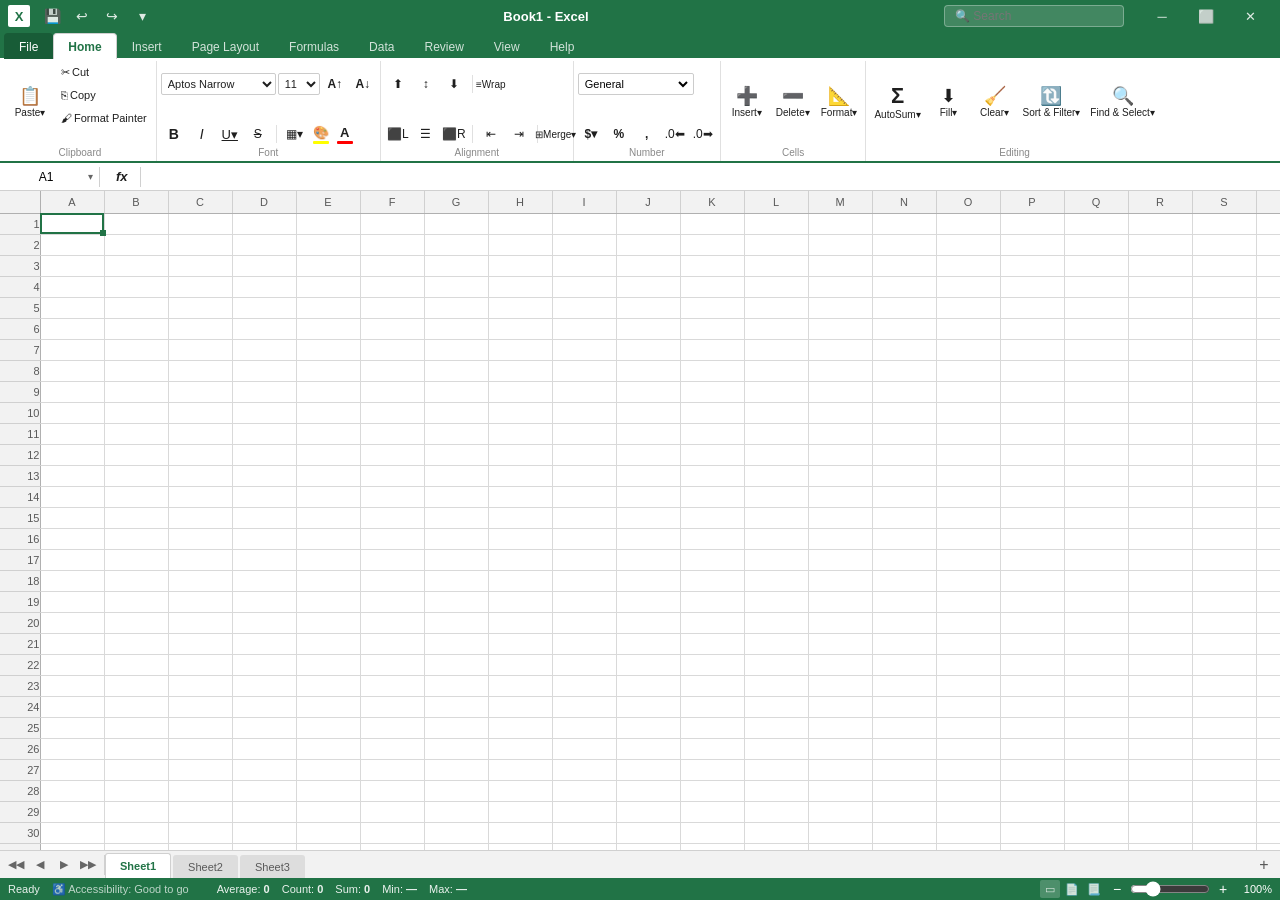
==== commit 47432bbb: "Update excel.html with latest 2500+ line Excel engine" ====
--- a/excel.html
+++ b/excel.html
@@ -1,1013 +1,2514 @@
 <!DOCTYPE html>
 <html lang="en">
+
 <head>
-<meta charset="UTF-8"/>
-<meta name="viewport" content="width=device-width, initial-scale=1.0"/>
-<title>Excel - Sheet1</title>
-<style>
-*{margin:0;padding:0;box-sizing:border-box;-webkit-user-select:none;user-select:none;}
-body{font-family:'Segoe UI',Arial,sans-serif;font-size:13px;background:#f0f0f0;display:flex;flex-direction:column;height:100vh;overflow:hidden;}
-
-/* ── RIBBON ── */
-#ribbon{background:#217346;padding:0;display:flex;flex-direction:column;flex-shrink:0;}
-#ribbon-tabs{display:flex;background:#185c37;}
-.rtab{color:rgba(255,255,255,.8);padding:6px 14px;cursor:pointer;font-size:12px;border-bottom:2px solid transparent;}
-.rtab:hover{color:#fff;background:rgba(255,255,255,.1);}
-.rtab.active{color:#fff;background:#217346;border-bottom:2px solid #fff;}
-#ribbon-tools{display:flex;align-items:center;padding:4px 8px;gap:2px;min-height:54px;}
-.rb-group{display:flex;align-items:center;gap:2px;padding:0 6px;border-right:1px solid rgba(255,255,255,.2);}
-.rb-group:last-child{border-right:none;}
-.rb-btn{background:transparent;border:1px solid transparent;border-radius:3px;color:#fff;padding:4px 8px;cursor:pointer;display:flex;flex-direction:column;align-items:center;gap:2px;font-size:10px;min-width:36px;transition:background .1s;}
-.rb-btn:hover{background:rgba(255,255,255,.18);border-color:rgba(255,255,255,.3);}
-.rb-btn:active{background:rgba(255,255,255,.3);}
-.rb-btn .icon{font-size:18px;line-height:1;}
-.rb-btn.active{background:rgba(255,255,255,.25);}
-.rb-sep{width:1px;height:32px;background:rgba(255,255,255,.2);margin:0 2px;}
-.rb-group-label{color:rgba(255,255,255,.6);font-size:9px;position:absolute;bottom:2px;left:50%;transform:translateX(-50%);white-space:nowrap;}
-.rb-group-wrap{position:relative;display:flex;flex-direction:column;align-items:center;}
-select.rb-select{background:rgba(255,255,255,.15);border:1px solid rgba(255,255,255,.3);color:#fff;padding:3px 6px;border-radius:3px;font-size:12px;cursor:pointer;outline:none;}
-select.rb-select option{background:#217346;color:#fff;}
-input.rb-input{background:rgba(255,255,255,.15);border:1px solid rgba(255,255,255,.3);color:#fff;padding:3px 6px;border-radius:3px;font-size:12px;width:52px;outline:none;}
-input.rb-input::placeholder{color:rgba(255,255,255,.5);}
-
-/* ── FORMULA BAR ── */
-#fbar{display:flex;align-items:center;background:#fff;border-bottom:1px solid #ccc;padding:2px 4px;gap:4px;flex-shrink:0;}
-#name-box{width:72px;border:1px solid #bbb;padding:2px 6px;font-size:12px;text-align:center;font-family:'Segoe UI',Arial,sans-serif;outline:none;border-radius:2px;}
-#fbar-sep{width:1px;height:20px;background:#ccc;margin:0 2px;}
-#fx-label{color:#217346;font-size:13px;font-weight:bold;padding:0 4px;}
-#formula-input{flex:1;border:none;outline:none;font-size:13px;font-family:'Segoe UI',Arial,sans-serif;padding:2px 4px;}
-
-/* ── MAIN AREA ── */
-#main{flex:1;display:flex;flex-direction:column;overflow:hidden;background:#fff;}
-#sheet-wrap{flex:1;overflow:auto;position:relative;}
-
-/* ── GRID ── */
-table#grid{border-collapse:collapse;table-layout:fixed;}
-table#grid td,table#grid th{border:1px solid #d0d0d0;padding:0;white-space:nowrap;position:relative;}
-/* col headers */
-.ch{background:#f5f5f5;text-align:center;font-weight:400;color:#444;min-width:64px;width:64px;height:20px;font-size:12px;position:sticky;top:0;z-index:10;cursor:default;border:1px solid #c8c8c8;}
-.ch:hover{background:#e6f0ff;}
-.ch.sel-col{background:#2571c6;color:#fff;border-color:#1a5aa8;}
-/* row headers */
-.rh{background:#f5f5f5;text-align:right;font-weight:400;color:#444;padding:0 4px 0 2px;width:46px;min-width:46px;height:22px;font-size:12px;position:sticky;left:0;z-index:9;cursor:default;border:1px solid #c8c8c8;-webkit-user-select:none;user-select:none;}
-.rh:hover{background:#e6f0ff;}
-.rh.sel-row{background:#2571c6;color:#fff;border-color:#1a5aa8;}
-/* corner */
-.corner{position:sticky;top:0;left:0;z-index:20;background:#f5f5f5;border:1px solid #c8c8c8;width:46px;min-width:46px;cursor:pointer;}
-.corner:hover{background:#e0e0e0;}
-/* data cells */
-.cell{height:22px;min-width:64px;width:64px;padding:0 3px;font-size:13px;color:#212121;cursor:cell;overflow:hidden;text-overflow:ellipsis;}
-.cell.text-left{text-align:left;}
-.cell.text-right{text-align:right;}
-.cell.text-center{text-align:center;}
-.cell.num{text-align:right;color:#212121;}
-.cell.err{color:#cc0000;text-align:right;}
-.cell.bold{font-weight:bold;}
-.cell.italic{font-style:italic;}
-.cell.underline{text-decoration:underline;}
-.cell.selected{background:#e3effe!important;outline:none;}
-.cell.active-cell{background:#fff!important;outline:2px solid #217346;outline-offset:-2px;z-index:8;overflow:visible;}
-.cell.in-range{background:#d9e8ff!important;}
-.cell.in-range.active-cell{background:#fff!important;}
-.cell.col-selected{background:#ddeaff!important;}
-.cell.row-selected{background:#ddeaff!important;}
-
-/* fill handle */
-#fill-handle{position:absolute;width:8px;height:8px;background:#217346;border:1px solid #fff;cursor:crosshair;z-index:15;display:none;}
-
-/* cell editor */
-#cell-editor{position:absolute;border:2px solid #217346;padding:0 2px;font-size:13px;font-family:'Segoe UI',Arial,sans-serif;background:#fff;z-index:100;min-width:64px;outline:none;resize:none;overflow:hidden;white-space:nowrap;-webkit-user-select:text;user-select:text;}
-
-/* context menu */
-#ctx-menu{display:none;position:fixed;background:#fff;border:1px solid #aaa;box-shadow:3px 3px 8px rgba(0,0,0,.2);z-index:9999;min-width:180px;padding:3px 0;}
-.ctx-item{padding:5px 24px;cursor:pointer;font-size:13px;color:#212121;}
-.ctx-item:hover{background:#e3effe;}
-.ctx-item.disabled{color:#aaa;cursor:default;}
-.ctx-sep{border-top:1px solid #e0e0e0;margin:3px 0;}
-
-/* sheet tabs */
-#sheet-tabs{background:#f0f0f0;border-top:1px solid #c8c8c8;display:flex;align-items:center;height:26px;padding:0 4px;gap:2px;flex-shrink:0;}
-.stab{padding:3px 14px;border:1px solid #c8c8c8;background:#d0d0d0;border-bottom:none;cursor:pointer;font-size:12px;border-radius:3px 3px 0 0;}
-.stab.active{background:#fff;color:#217346;font-weight:600;}
-.stab:hover:not(.active){background:#e0e0e0;}
-#new-sheet{background:none;border:none;cursor:pointer;font-size:18px;color:#888;padding:0 6px;line-height:1;}
-#new-sheet:hover{color:#217346;}
-
-/* status bar */
-#statusbar{background:#f0f0f0;border-top:1px solid #c8c8c8;padding:2px 12px;display:flex;align-items:center;gap:24px;font-size:12px;color:#444;flex-shrink:0;}
-#statusbar span{color:#217346;font-weight:600;}
-
-/* selection box overlay */
-#sel-box{position:absolute;border:2px solid #217346;pointer-events:none;z-index:6;display:none;}
-#copy-box{position:absolute;border:2px dashed #217346;pointer-events:none;z-index:5;display:none;animation:marchingAnts 0.6s linear infinite;}
-@keyframes marchingAnts{to{stroke-dashoffset:-20;}}
-
-/* resize handle on col headers */
-.col-resize{position:absolute;right:0;top:0;width:6px;height:100%;cursor:col-resize;z-index:11;}
-.row-resize{position:absolute;bottom:0;left:0;width:100%;height:4px;cursor:row-resize;z-index:11;}
-
-/* scrollbar styling */
-::-webkit-scrollbar{width:12px;height:12px;}
-::-webkit-scrollbar-track{background:#f0f0f0;}
-::-webkit-scrollbar-thumb{background:#c0c0c0;border:2px solid #f0f0f0;border-radius:6px;}
-::-webkit-scrollbar-thumb:hover{background:#a0a0a0;}
-::-webkit-scrollbar-corner{background:#f0f0f0;}
-</style>
+  <meta charset="UTF-8" />
+  <meta name="viewport" content="width=device-width, initial-scale=1.0" />
+  <title>Book1 - Excel</title>
+  <style>
+    * {
+      margin: 0;
+      padding: 0;
+      box-sizing: border-box;
+    }
+
+    body {
+      font-family: 'Segoe UI', Arial, sans-serif;
+      font-size: 12px;
+      background: #fff;
+      display: flex;
+      flex-direction: column;
+      height: 100vh;
+      overflow: hidden;
+      color: #1f1f1f;
+      -webkit-user-select: none;
+      user-select: none;
+    }
+
+    #title-bar {
+      background: #217346;
+      display: flex;
+      align-items: center;
+      height: 32px;
+      padding: 0 8px;
+      flex-shrink: 0;
+      gap: 8px;
+    }
+
+    .xl-logo {
+      background: #fff;
+      color: #217346;
+      font-weight: 900;
+      font-size: 13px;
+      width: 22px;
+      height: 22px;
+      display: flex;
+      align-items: center;
+      justify-content: center;
+      border-radius: 2px;
+    }
+
+    .qs-btn {
+      background: transparent;
+      border: none;
+      color: rgba(255, 255, 255, .85);
+      width: 28px;
+      height: 24px;
+      border-radius: 3px;
+      cursor: pointer;
+      display: flex;
+      align-items: center;
+      justify-content: center;
+      font-size: 14px;
+    }
+
+    .qs-btn:hover {
+      background: rgba(255, 255, 255, .2);
+    }
+
+    #book-name {
+      color: #fff;
+      font-size: 13px;
+      font-weight: 600;
+      flex: 1;
+      text-align: center;
+    }
+
+    .win-btns {
+      display: flex;
+      gap: 0;
+      margin-left: auto;
+    }
+
+    .win-btn {
+      background: transparent;
+      border: none;
+      color: rgba(255, 255, 255, .85);
+      width: 44px;
+      height: 32px;
+      cursor: pointer;
+      font-size: 13px;
+      display: flex;
+      align-items: center;
+      justify-content: center;
+    }
+
+    .win-btn:hover {
+      background: rgba(255, 255, 255, .2);
+    }
+
+    .win-btn.close:hover {
+      background: #e81123;
+      color: #fff;
+    }
+
+    #ribbon-tabs {
+      background: #217346;
+      display: flex;
+      align-items: flex-end;
+      padding: 0 4px;
+      flex-shrink: 0;
+    }
+
+    .rtab {
+      color: rgba(255, 255, 255, .8);
+      padding: 6px 14px 5px;
+      cursor: pointer;
+      font-size: 12px;
+      border-radius: 4px 4px 0 0;
+      border: 1px solid transparent;
+      border-bottom: none;
+      position: relative;
+      top: 1px;
+    }
+
+    .rtab:hover {
+      color: #fff;
+      background: rgba(255, 255, 255, .15);
+    }
+
+    .rtab.active {
+      color: #217346;
+      background: #fff;
+      border-color: #d0d0d0;
+      font-weight: 600;
+    }
+
+    #ribbon {
+      background: #fff;
+      border-bottom: 2px solid #217346;
+      padding: 3px 4px 0;
+      display: flex;
+      align-items: stretch;
+      gap: 0;
+      flex-shrink: 0;
+      min-height: 80px;
+      overflow-x: auto;
+    }
+
+    .rb-grp {
+      display: flex;
+      flex-direction: column;
+      padding: 0 4px;
+      border-right: 1px solid #e0e0e0;
+      position: relative;
+      min-width: 60px;
+    }
+
+    .rb-grp:last-child {
+      border-right: none;
+    }
+
+    .rb-glbl {
+      font-size: 10px;
+      color: #888;
+      text-align: center;
+      position: absolute;
+      bottom: 3px;
+      left: 0;
+      right: 0;
+    }
+
+    .rb-top {
+      display: flex;
+      align-items: center;
+      gap: 1px;
+      flex: 1;
+      padding-bottom: 16px;
+    }
+
+    .rb-bot {
+      display: flex;
+      align-items: center;
+      gap: 1px;
+      padding-bottom: 16px;
+    }
+
+    .rbb {
+      display: flex;
+      flex-direction: column;
+      align-items: center;
+      justify-content: center;
+      min-width: 44px;
+      height: 54px;
+      border: 1px solid transparent;
+      border-radius: 3px;
+      cursor: pointer;
+      background: transparent;
+      font-size: 10px;
+      color: #1f1f1f;
+      padding: 2px 3px;
+      text-align: center;
+      gap: 2px;
+      line-height: 1.2;
+    }
+
+    .rbb:hover {
+      background: #e8e8e8;
+      border-color: #ccc;
+    }
+
+    .rbb.on {
+      background: #ddeeff;
+      border-color: #5b9bd5;
+    }
+
+    .rbb .ico {
+      font-size: 18px;
+      line-height: 1;
+    }
+
+    .rbs {
+      display: flex;
+      align-items: center;
+      justify-content: center;
+      width: 26px;
+      height: 22px;
+      border: 1px solid transparent;
+      border-radius: 2px;
+      cursor: pointer;
+      background: transparent;
+      font-size: 12px;
+      color: #1f1f1f;
+    }
+
+    .rbs:hover {
+      background: #e8e8e8;
+      border-color: #ccc;
+    }
+
+    .rbs.on {
+      background: #ddeeff;
+      border-color: #5b9bd5;
+    }
+
+    .rbl {
+      display: flex;
+      align-items: center;
+      gap: 2px;
+      height: 22px;
+      border: 1px solid transparent;
+      border-radius: 2px;
+      cursor: pointer;
+      background: transparent;
+      font-size: 11px;
+      color: #1f1f1f;
+      padding: 0 4px;
+      white-space: nowrap;
+    }
+
+    .rbl:hover {
+      background: #e8e8e8;
+      border-color: #ccc;
+    }
+
+    .rbdrop {
+      height: 22px;
+      border: 1px solid #ccc;
+      border-radius: 2px;
+      padding: 0 2px;
+      font-size: 11px;
+      background: #fff;
+      cursor: pointer;
+      font-family: inherit;
+      color: #1f1f1f;
+      outline: none;
+    }
+
+    .rbdrop:hover {
+      border-color: #999;
+    }
+
+    .rbsep {
+      width: 1px;
+      height: 40px;
+      background: #e0e0e0;
+      margin: 0 3px;
+      align-self: center;
+    }
+
+    .rb-colorbtn {
+      display: flex;
+      flex-direction: column;
+      align-items: center;
+      cursor: pointer;
+      width: 22px;
+      gap: 1px;
+    }
+
+    .rb-colorbtn input {
+      position: absolute;
+      opacity: 0;
+      width: 0;
+      height: 0;
+    }
+
+    .rb-colorbar {
+      height: 3px;
+      width: 16px;
+      border-radius: 1px;
+    }
+
+    .rb-numfmt-wrap {
+      display: flex;
+      align-items: center;
+      border: 1px solid #ccc;
+      border-radius: 2px;
+      height: 22px;
+      padding: 0 2px;
+      background: #fff;
+    }
+
+    .rb-numfmt-wrap select {
+      border: none;
+      outline: none;
+      background: transparent;
+      font-size: 11px;
+      cursor: pointer;
+      font-family: inherit;
+      width: 110px;
+    }
+
+    #fbar {
+      display: flex;
+      align-items: center;
+      background: #fff;
+      border-bottom: 1px solid #d0d0d0;
+      padding: 0 6px;
+      gap: 4px;
+      height: 28px;
+      flex-shrink: 0;
+    }
+
+    #name-box {
+      width: 80px;
+      border: 1px solid transparent;
+      outline: none;
+      font-size: 12px;
+      text-align: center;
+      font-family: inherit;
+      -webkit-user-select: text;
+      user-select: text;
+      padding: 1px 4px;
+      border-radius: 2px;
+    }
+
+    #name-box:hover {
+      background: #f1f1f1;
+    }
+
+    #name-box:focus {
+      border-color: #5b9bd5;
+      background: #fff;
+    }
+
+    .fbar-div {
+      width: 1px;
+      height: 20px;
+      background: #d0d0d0;
+      margin: 0 2px;
+    }
+
+    .fbar-ctrl button {
+      background: none;
+      border: none;
+      cursor: pointer;
+      font-size: 14px;
+      width: 20px;
+      height: 20px;
+      display: flex;
+      align-items: center;
+      justify-content: center;
+      border-radius: 2px;
+    }
+
+    .fbar-ctrl button:hover {
+      background: #e8e8e8;
+    }
+
+    .fbar-fx {
+      font-weight: 700;
+      font-style: italic;
+      padding: 0 6px;
+      font-size: 13px;
+      cursor: pointer;
+    }
+
+    .fbar-fx:hover {
+      color: #217346;
+    }
+
+    #formula-input {
+      flex: 1;
+      border: none;
+      outline: none;
+      font-size: 12px;
+      font-family: inherit;
+      padding: 0 4px;
+      -webkit-user-select: text;
+      user-select: text;
+    }
+
+    #main {
+      flex: 1;
+      display: flex;
+      flex-direction: column;
+      overflow: hidden;
+    }
+
+    #sheet-wrap {
+      flex: 1;
+      overflow: auto;
+      position: relative;
+      background: #fff;
+    }
+
+    #grid-cont {
+      position: relative;
+      display: inline-block;
+      min-width: 100%;
+    }
+
+    table#grid {
+      border-collapse: collapse;
+      table-layout: fixed;
+    }
+
+    table#grid th,
+    table#grid td {
+      padding: 0;
+      white-space: nowrap;
+    }
+
+    .ch {
+      background: #f2f2f2;
+      text-align: center;
+      font-weight: 400;
+      color: #595959;
+      font-size: 11px;
+      height: 22px;
+      position: sticky;
+      top: 0;
+      z-index: 10;
+      cursor: default;
+      border-right: 1px solid #d0d0d0;
+      border-bottom: 1px solid #b0b0b0;
+      overflow: hidden;
+      -webkit-user-select: none;
+      user-select: none;
+    }
+
+    .ch:hover {
+      background: #e6e6e6;
+    }
+
+    .ch.sc {
+      background: #bdd7ee;
+      color: #0070c0;
+      border-bottom: 2px solid #0070c0;
+      font-weight: 700;
+    }
+
+    .rh {
+      background: #f2f2f2;
+      text-align: right;
+      color: #595959;
+      font-size: 11px;
+      padding: 0 4px 0 2px;
+      width: 40px;
+      min-width: 40px;
+      height: 20px;
+      position: sticky;
+      left: 0;
+      z-index: 9;
+      cursor: default;
+      border-right: 1px solid #b0b0b0;
+      border-bottom: 1px solid #d0d0d0;
+      -webkit-user-select: none;
+      user-select: none;
+      line-height: 20px;
+    }
+
+    .rh:hover {
+      background: #e6e6e6;
+    }
+
+    .rh.sr {
+      background: #bdd7ee;
+      color: #0070c0;
+      font-weight: 700;
+    }
+
+    .corner {
+      position: sticky;
+      top: 0;
+      left: 0;
+      z-index: 20;
+      background: #f2f2f2;
+      border-right: 1px solid #b0b0b0;
+      border-bottom: 1px solid #b0b0b0;
+      width: 40px;
+      min-width: 40px;
+      cursor: pointer;
+    }
+
+    .corner:hover {
+      background: #e0e0e0;
+    }
+
+    .cell {
+      height: 20px;
+      font-size: 11px;
+      color: #000;
+      cursor: cell;
+      overflow: hidden;
+      text-overflow: ellipsis;
+      border-right: 1px solid #d9d9d9;
+      border-bottom: 1px solid #d9d9d9;
+      padding: 0 3px;
+      line-height: 20px;
+      background: #fff;
+    }
+
+    .cell.tl {
+      text-align: left;
+    }
+
+    .cell.tr {
+      text-align: right;
+    }
+
+    .cell.tc {
+      text-align: center;
+    }
+
+    .cell.xb {
+      font-weight: 700;
+    }
+
+    .cell.xi {
+      font-style: italic;
+    }
+
+    .cell.xu {
+      text-decoration: underline;
+    }
+
+    .cell.xs {
+      text-decoration: line-through;
+    }
+
+    .cell.xerr {
+      color: #c00000;
+    }
+
+    .cell.xac {
+      outline: 2px solid #217346;
+      outline-offset: -2px;
+      z-index: 8;
+      background: #fff !important;
+    }
+
+    .cell.xrange {
+      background: #ddeeff !important;
+    }
+
+    #fill-handle {
+      position: absolute;
+      width: 6px;
+      height: 6px;
+      background: #217346;
+      cursor: crosshair;
+      z-index: 15;
+      display: none;
+    }
+
+    #cell-editor {
+      position: absolute;
+      border: 2px solid #217346;
+      padding: 0 2px;
+      font-size: 11px;
+      font-family: inherit;
+      background: #fff;
+      z-index: 100;
+      outline: none;
+      -webkit-user-select: text;
+      user-select: text;
+      line-height: 20px;
+    }
+
+    #copy-box {
+      position: absolute;
+      border: 2px dashed #217346;
+      pointer-events: none;
+      z-index: 5;
+      display: none;
+    }
+
+    .col-rz {
+      position: absolute;
+      right: -3px;
+      top: 0;
+      width: 7px;
+      height: 100%;
+      cursor: col-resize;
+      z-index: 12;
+    }
+
+    .row-rz {
+      position: absolute;
+      bottom: -2px;
+      left: 0;
+      width: 100%;
+      height: 5px;
+      cursor: row-resize;
+      z-index: 12;
+    }
+
+    #ctx {
+      display: none;
+      position: fixed;
+      background: #fff;
+      border: 1px solid #b0b0b0;
+      box-shadow: 2px 4px 8px rgba(0, 0, 0, .2);
+      z-index: 9999;
+      min-width: 210px;
+      padding: 4px 0;
+      border-radius: 2px;
+    }
+
+    .ctx-i {
+      padding: 5px 24px 5px 30px;
+      cursor: pointer;
+      font-size: 12px;
+      color: #1f1f1f;
+      position: relative;
+      display: flex;
+      align-items: center;
+      justify-content: space-between;
+    }
+
+    .ctx-i:hover {
+      background: #e8f0fe;
+    }
+
+    .ctx-i .ci {
+      position: absolute;
+      left: 8px;
+      font-size: 12px;
+    }
+
+    .ctx-i .cs {
+      color: #888;
+      font-size: 11px;
+    }
+
+    .ctx-sep {
+      border-top: 1px solid #e0e0e0;
+      margin: 3px 0;
+    }
+
+    #sheet-area {
+      background: #f2f2f2;
+      border-top: 1px solid #d0d0d0;
+      display: flex;
+      align-items: center;
+      height: 28px;
+      padding: 0;
+      flex-shrink: 0;
+    }
+
+    .snav-btn {
+      background: none;
+      border: 1px solid transparent;
+      cursor: pointer;
+      color: #666;
+      width: 20px;
+      height: 20px;
+      display: flex;
+      align-items: center;
+      justify-content: center;
+      border-radius: 2px;
+      font-size: 11px;
+      margin: 0 2px;
+    }
+
+    .snav-btn:hover {
+      background: #e0e0e0;
+      border-color: #ccc;
+    }
+
+    #tabs-list {
+      display: flex;
+      align-items: flex-end;
+      flex: 1;
+      overflow-x: auto;
+      height: 28px;
+    }
+
+    .stab {
+      padding: 3px 14px 4px;
+      cursor: pointer;
+      font-size: 11px;
+      border: 1px solid transparent;
+      border-bottom: none;
+      margin-right: 2px;
+      border-radius: 3px 3px 0 0;
+      color: #595959;
+      background: #ddd;
+      height: 24px;
+      display: flex;
+      align-items: center;
+      white-space: nowrap;
+      min-width: 60px;
+      justify-content: center;
+    }
+
+    .stab:hover {
+      background: #e8e8e8;
+    }
+
+    .stab.active {
+      background: #fff;
+      color: #217346;
+      font-weight: 700;
+      border-color: #d0d0d0;
+      height: 26px;
+    }
+
+    .tab-add {
+      background: none;
+      border: none;
+      cursor: pointer;
+      color: #595959;
+      width: 24px;
+      height: 24px;
+      display: flex;
+      align-items: center;
+      justify-content: center;
+      font-size: 16px;
+      border-radius: 50%;
+      margin: 0 4px;
+    }
+
+    .tab-add:hover {
+      background: #e0e0e0;
+    }
+
+    #statusbar {
+      background: #217346;
+      display: flex;
+      align-items: center;
+      height: 22px;
+      padding: 0 8px;
+      gap: 12px;
+      flex-shrink: 0;
+      font-size: 11px;
+      color: rgba(255, 255, 255, .9);
+    }
+
+    .stat-item {
+      cursor: default;
+    }
+
+    .zoom-area {
+      display: flex;
+      align-items: center;
+      gap: 4px;
+      margin-left: auto;
+    }
+
+    .zoom-btn {
+      background: none;
+      border: none;
+      color: #fff;
+      cursor: pointer;
+      font-size: 14px;
+      width: 18px;
+      height: 18px;
+      display: flex;
+      align-items: center;
+      justify-content: center;
+    }
+
+    .zoom-slider {
+      width: 80px;
+      accent-color: #fff;
+    }
+
+    .view-btns {
+      display: flex;
+      gap: 2px;
+    }
+
+    .view-btn {
+      background: none;
+      border: 1px solid transparent;
+      color: rgba(255, 255, 255, .8);
+      cursor: pointer;
+      width: 20px;
+      height: 18px;
+      display: flex;
+      align-items: center;
+      justify-content: center;
+      border-radius: 2px;
+      font-size: 11px;
+    }
+
+    .view-btn:hover,
+    .view-btn.on {
+      background: rgba(255, 255, 255, .2);
+    }
+
+    .dlg-ov {
+      display: none;
+      position: fixed;
+      inset: 0;
+      background: rgba(0, 0, 0, .35);
+      z-index: 9998;
+    }
+
+    .dlg-ov.open {
+      display: block;
+    }
+
+    .dlg {
+      position: fixed;
+      background: #fff;
+      border: 1px solid #aaa;
+      box-shadow: 4px 8px 24px rgba(0, 0, 0, .3);
+      z-index: 9999;
+      border-radius: 3px;
+      min-width: 300px;
+    }
+
+    .dlg-title {
+      background: #f2f2f2;
+      border-bottom: 1px solid #ddd;
+      padding: 7px 10px;
+      font-size: 12px;
+      font-weight: 700;
+      display: flex;
+      justify-content: space-between;
+      align-items: center;
+      border-radius: 3px 3px 0 0;
+    }
+
+    .dlg-title button {
+      background: none;
+      border: none;
+      cursor: pointer;
+      font-size: 15px;
+      color: #666;
+      width: 22px;
+      height: 22px;
+      display: flex;
+      align-items: center;
+      justify-content: center;
+      border-radius: 2px;
+    }
+
+    .dlg-title button:hover {
+      background: #e0e0e0;
+    }
+
+    .dlg-body {
+      padding: 12px;
+    }
+
+    .dlg-row {
+      margin-bottom: 9px;
+    }
+
+    .dlg-row label {
+      display: block;
+      font-size: 11px;
+      color: #555;
+      margin-bottom: 3px;
+    }
+
+    .dlg-row input,
+    .dlg-row select,
+    .dlg-row textarea {
+      width: 100%;
+      border: 1px solid #bbb;
+      border-radius: 2px;
+      padding: 4px 6px;
+      font-size: 12px;
+      outline: none;
+      font-family: inherit;
+    }
+
+    .dlg-row input:focus,
+    .dlg-row select:focus {
+      border-color: #217346;
+    }
+
+    .dlg-footer {
+      display: flex;
+      justify-content: flex-end;
+      gap: 6px;
+      padding: 8px 12px;
+      border-top: 1px solid #e0e0e0;
+    }
+
+    .btn-ok {
+      background: #217346;
+      color: #fff;
+      border: 1px solid #1a5c38;
+      border-radius: 2px;
+      padding: 5px 16px;
+      cursor: pointer;
+      font-size: 12px;
+      font-family: inherit;
+    }
+
+    .btn-ok:hover {
+      background: #1a5c38;
+    }
+
+    .btn-cc {
+      background: #fff;
+      color: #1f1f1f;
+      border: 1px solid #bbb;
+      border-radius: 2px;
+      padding: 5px 16px;
+      cursor: pointer;
+      font-size: 12px;
+      font-family: inherit;
+    }
+
+    .btn-cc:hover {
+      background: #f2f2f2;
+    }
+
+    .dd-ov {
+      display: none;
+      position: fixed;
+      inset: 0;
+      z-index: 998;
+    }
+
+    .dd-ov.open {
+      display: block;
+    }
+
+    .dd-menu {
+      display: none;
+      position: fixed;
+      background: #fff;
+      border: 1px solid #ccc;
+      box-shadow: 2px 4px 10px rgba(0, 0, 0, .18);
+      z-index: 999;
+      min-width: 190px;
+      padding: 4px 0;
+      border-radius: 2px;
+    }
+
+    .dd-menu.open {
+      display: block;
+    }
+
+    .ddi {
+      padding: 5px 22px 5px 26px;
+      cursor: pointer;
+      font-size: 12px;
+      color: #1f1f1f;
+      position: relative;
+      display: flex;
+      justify-content: space-between;
+      align-items: center;
+      white-space: nowrap;
+    }
+
+    .ddi:hover {
+      background: #e8f0fe;
+    }
+
+    .ddi .ddi-icon {
+      position: absolute;
+      left: 7px;
+      font-size: 12px;
+    }
+
+    .ddi .ddi-sc {
+      color: #888;
+      font-size: 11px;
+      margin-left: 24px;
+    }
+
+    .dd-sep {
+      border-top: 1px solid #e0e0e0;
+      margin: 3px 0;
+    }
+
+    #toast {
+      display: none;
+      position: fixed;
+      bottom: 30px;
+      left: 50%;
+      transform: translateX(-50%);
+      background: #323232;
+      color: #fff;
+      padding: 6px 16px;
+      border-radius: 2px;
+      font-size: 12px;
+      z-index: 99999;
+    }
+
+    ::-webkit-scrollbar {
+      width: 10px;
+      height: 10px;
+    }
+
+    ::-webkit-scrollbar-track {
+      background: #f1f1f1;
+    }
+
+    ::-webkit-scrollbar-thumb {
+      background: #c0c0c0;
+      border-radius: 5px;
+      border: 2px solid #f1f1f1;
+    }
+
+    ::-webkit-scrollbar-thumb:hover {
+      background: #999;
+    }
+
+    ::-webkit-scrollbar-corner {
+      background: #f1f1f1;
+    }
+
+    @media print {
+
+      #title-bar,
+      #ribbon-tabs,
+      #ribbon,
+      #fbar,
+      #sheet-area,
+      #statusbar,
+      #ctx,
+      #toast {
+        display: none !important;
+      }
+
+      #sheet-wrap {
+        overflow: visible !important;
+      }
+
+      body {
+        height: auto !important;
+      }
+    }
+  </style>
 </head>
+
 <body>
-
-<!-- RIBBON -->
-<div id="ribbon">
+  <!-- TITLE BAR -->
+  <div id="title-bar">
+    <div class="xl-logo">X</div>
+    <div style="display:flex;align-items:center;gap:2px;">
+      <button class="qs-btn" title="Save (Ctrl+S)" onclick="doSave()">💾</button>
+      <button class="qs-btn" title="Undo (Ctrl+Z)" onclick="doUndo()">↩</button>
+      <button class="qs-btn" title="Redo (Ctrl+Y)" onclick="doRedo()">↪</button>
+      <button class="qs-btn" title="Quick Access" onclick="toast('Quick Access Toolbar customized')">▾</button>
+    </div>
+    <div id="book-name">Book1 - Excel</div>
+    <div style="display:flex;align-items:center;gap:8px;margin:0 8px;">
+      <input type="text" id="search-box" placeholder="🔍 Search"
+        style="-webkit-user-select:text;user-select:text;background:rgba(255,255,255,.15);border:1px solid rgba(255,255,255,.3);color:#fff;border-radius:4px;padding:3px 10px;font-size:12px;outline:none;width:180px;"
+        onfocus="this.style.background='#fff';this.style.color='#000';"
+        onblur="this.style.background='rgba(255,255,255,.15)';this.style.color='#fff';"
+        onkeydown="if(event.key==='Enter')doSearch(this.value)" />
+    </div>
+    <div class="win-btns">
+      <button class="win-btn" onclick="toast('Minimized')">─</button>
+      <button class="win-btn" onclick="toast('Restored')">⬜</button>
+      <button class="win-btn close" onclick="if(confirm('Close Excel?'))window.close()">✕</button>
+    </div>
+  </div>
+
+  <!-- RIBBON TABS -->
   <div id="ribbon-tabs">
-    <div class="rtab active">Home</div>
-    <div class="rtab">Insert</div>
-    <div class="rtab">Formulas</div>
-    <div class="rtab">Data</div>
-    <div class="rtab">View</div>
-  </div>
-  <div id="ribbon-tools">
-    <div class="rb-group">
-      <button class="rb-btn" id="btn-bold" title="Bold (Ctrl+B)"><span class="icon"><b>B</b></span><span>Bold</span></button>
-      <button class="rb-btn" id="btn-italic" title="Italic (Ctrl+I)"><span class="icon"><i>I</i></span><span>Italic</span></button>
-      <button class="rb-btn" id="btn-underline" title="Underline (Ctrl+U)"><span class="icon" style="text-decoration:underline">U</span><span>Underline</span></button>
-    </div>
-    <div class="rb-group">
-      <button class="rb-btn" id="btn-align-left" title="Align Left">
-        <span class="icon">&#8676;</span><span>Left</span>
-      </button>
-      <button class="rb-btn" id="btn-align-center" title="Align Center">
-        <span class="icon">&#8596;</span><span>Center</span>
-      </button>
-      <button class="rb-btn" id="btn-align-right" title="Align Right">
-        <span class="icon">&#8677;</span><span>Right</span>
-      </button>
-    </div>
-    <div class="rb-group">
-      <select class="rb-select" id="font-size-sel" title="Font Size">
-        <option>10</option><option>11</option><option selected>12</option>
-        <option>13</option><option>14</option><option>16</option>
-        <option>18</option><option>20</option><option>24</option>
-      </select>
-    </div>
-    <div class="rb-group">
-      <button class="rb-btn" title="Sum" id="btn-sum"><span class="icon">Σ</span><span>Sum</span></button>
-      <button class="rb-btn" title="Clear" id="btn-clear"><span class="icon">✕</span><span>Clear</span></button>
-    </div>
-    <div class="rb-group">
-      <button class="rb-btn" id="btn-copy" title="Copy (Ctrl+C)"><span class="icon">⎘</span><span>Copy</span></button>
-      <button class="rb-btn" id="btn-cut" title="Cut (Ctrl+X)"><span class="icon">✂</span><span>Cut</span></button>
-      <button class="rb-btn" id="btn-paste" title="Paste (Ctrl+V)"><span class="icon">📋</span><span>Paste</span></button>
-    </div>
-    <div class="rb-group">
-      <button class="rb-btn" id="btn-undo" title="Undo (Ctrl+Z)"><span class="icon">↩</span><span>Undo</span></button>
-      <button class="rb-btn" id="btn-redo" title="Redo (Ctrl+Y)"><span class="icon">↪</span><span>Redo</span></button>
-    </div>
-    <div class="rb-group">
-      <input class="rb-input" id="bg-color" type="color" value="#ffff00" title="Fill Color" style="width:38px;height:30px;padding:2px;cursor:pointer;"/>
-      <button class="rb-btn" id="btn-bg-color" title="Apply Fill Color"><span class="icon">🎨</span><span>Fill</span></button>
-      <input class="rb-input" id="txt-color" type="color" value="#000000" title="Text Color" style="width:38px;height:30px;padding:2px;cursor:pointer;"/>
-      <button class="rb-btn" id="btn-txt-color" title="Apply Text Color"><span class="icon">A</span><span>Color</span></button>
-    </div>
-    <div class="rb-group">
-      <button class="rb-btn" id="btn-borders" title="All Borders"><span class="icon">▦</span><span>Borders</span></button>
-      <button class="rb-btn" id="btn-merge" title="Merge Cells"><span class="icon">⊞</span><span>Merge</span></button>
-      <button class="rb-btn" id="btn-freeze" title="Freeze Panes"><span class="icon">❄</span><span>Freeze</span></button>
-    </div>
-  </div>
-</div>
-
-<!-- FORMULA BAR -->
-<div id="fbar">
-  <input id="name-box" type="text" value="A1"/>
-  <div id="fbar-sep"></div>
-  <span id="fx-label">fx</span>
-  <input id="formula-input" type="text" placeholder="Enter value or formula (e.g. =SUM(A1:A10))"/>
-</div>
-
-<!-- MAIN -->
-<div id="main">
-  <div id="sheet-wrap">
-    <div style="position:relative;">
-      <table id="grid"></table>
-      <div id="sel-box"></div>
-      <div id="copy-box"></div>
-      <div id="fill-handle"></div>
-      <textarea id="cell-editor" rows="1" spellcheck="false"></textarea>
-    </div>
-  </div>
-  <div id="sheet-tabs">
-    <div class="stab active" id="stab-1">Sheet1</div>
-    <div class="stab" id="stab-2">Sheet2</div>
-    <div class="stab" id="stab-3">Sheet3</div>
-    <button id="new-sheet" title="New Sheet">+</button>
-  </div>
-</div>
-
-<!-- STATUS BAR -->
-<div id="statusbar">
-  <div>Ready</div>
-  <div id="sb-avg">Average: <span id="s-avg">—</span></div>
-  <div id="sb-cnt">Count: <span id="s-cnt">—</span></div>
-  <div id="sb-sum">Sum: <span id="s-sum">—</span></div>
-</div>
-
-<!-- CONTEXT MENU -->
-<div id="ctx-menu">
-  <div class="ctx-item" data-action="copy">Copy</div>
-  <div class="ctx-item" data-action="cut">Cut</div>
-  <div class="ctx-item" data-action="paste">Paste</div>
-  <div class="ctx-sep"></div>
-  <div class="ctx-item" data-action="insert-row">Insert Row</div>
-  <div class="ctx-item" data-action="insert-col">Insert Column</div>
-  <div class="ctx-sep"></div>
-  <div class="ctx-item" data-action="del-row">Delete Row</div>
-  <div class="ctx-item" data-action="del-col">Delete Column</div>
-  <div class="ctx-sep"></div>
-  <div class="ctx-item" data-action="clear">Clear Contents</div>
-  <div class="ctx-item" data-action="format-cells">Format Cells…</div>
-</div>
-
-<script>
-// ═══════════════════════════════════════════════════════════
-//  CONFIG
-// ═══════════════════════════════════════════════════════════
-const ROWS = 100, COLS = 26;
-const COL_W = 80, ROW_H = 22, RH_W = 46, CH_H = 20;
-let colWidths  = Array(COLS + 1).fill(COL_W);   // 1-indexed
-let rowHeights = Array(ROWS + 1).fill(ROW_H);
-
-// ═══════════════════════════════════════════════════════════
-//  STATE
-// ═══════════════════════════════════════════════════════════
-// cells[r][c] = { v: rawValue|formula, fmt:{bold,italic,underline,align,bg,color,fontSize}, merged:false }
-let cells = [];
-let undoStack = [], redoStack = [];
-
-// selection
-let selR1=1,selC1=1,selR2=1,selC2=1;  // range (R1,C1):(R2,C2)
-let activeR=1,activeC=1;
-let isEditing=false;
-let isDragging=false,dragStartR=0,dragStartC=0;
-
-// clipboard
-let clipboard=null, clipMode=null; // 'copy' or 'cut'
-let copyR1=0,copyC1=0,copyR2=0,copyC2=0;
-
-// freeze
-let freezeRow=0, freezeCol=0;
-
-for(let r=0;r<=ROWS;r++){cells[r]=[];for(let c=0;c<=COLS;c++) cells[r][c]={v:'',fmt:{}};}
-
-// ═══════════════════════════════════════════════════════════
-//  HELPERS
-// ═══════════════════════════════════════════════════════════
-function colName(c){
-  let n='';
-  while(c>0){n=String.fromCharCode(64+(c%26||26))+n;c=Math.floor((c-1)/26);}
-  return n;
-}
-function cellId(r,c){return colName(c)+r;}
-function parseCellRef(s){
-  const m=s.trim().toUpperCase().match(/^([A-Z]+)(\d+)$/);
-  if(!m)return null;
-  let c=0;for(const ch of m[1])c=c*26+ch.charCodeAt(0)-64;
-  return{r:parseInt(m[2]),c};
-}
-function rangeRef(s){
-  const p=s.trim().toUpperCase().split(':');
-  if(p.length!==2)return null;
-  const a=parseCellRef(p[0]),b=parseCellRef(p[1]);
-  if(!a||!b)return null;
-  return{r1:Math.min(a.r,b.r),c1:Math.min(a.c,b.c),r2:Math.max(a.r,b.r),c2:Math.max(a.c,b.c)};
-}
-function clamp(v,lo,hi){return Math.max(lo,Math.min(hi,v));}
-
-// ═══════════════════════════════════════════════════════════
-//  FORMULA ENGINE
-// ═══════════════════════════════════════════════════════════
-const FUNCTIONS={
-  SUM:(args)=>args.reduce((a,v)=>a+(isNaN(v)?0:+v),0),
-  AVERAGE:(args)=>{const ns=args.filter(v=>!isNaN(v)&&v!=='');return ns.length?ns.reduce((a,v)=>a+(+v),0)/ns.length:'#DIV/0!';},
-  COUNT:(args)=>args.filter(v=>!isNaN(v)&&v!=='').length,
-  COUNTA:(args)=>args.filter(v=>v!=='').length,
-  MAX:(args)=>Math.max(...args.filter(v=>!isNaN(v)&&v!=='').map(Number)),
-  MIN:(args)=>Math.min(...args.filter(v=>!isNaN(v)&&v!=='').map(Number)),
-  IF:(args)=>args[0]?args[1]:args[2],
-  ABS:(args)=>Math.abs(+args[0]),
-  ROUND:(args)=>+(+args[0]).toFixed(+args[1]||0),
-  SQRT:(args)=>Math.sqrt(+args[0]),
-  POWER:(args)=>Math.pow(+args[0],+args[1]),
-  MOD:(args)=>(+args[0])%(+args[1]),
-  INT:(args)=>Math.floor(+args[0]),
-  LEN:(args)=>String(args[0]).length,
-  UPPER:(args)=>String(args[0]).toUpperCase(),
-  LOWER:(args)=>String(args[0]).toLowerCase(),
-  TRIM:(args)=>String(args[0]).trim(),
-  CONCATENATE:(args)=>args.join(''),
-  LEFT:(args)=>String(args[0]).slice(0,+args[1]),
-  RIGHT:(args)=>String(args[0]).slice(-Math.abs(+args[1])),
-  NOW:()=>new Date().toLocaleString(),
-  TODAY:()=>new Date().toLocaleDateString(),
-  PI:()=>Math.PI,
-  RAND:()=>Math.random(),
-};
-
-let evalDepth=0;
-function evalCell(r,c,visited=new Set()){
-  const key=r+','+c;
-  if(visited.has(key))return '#CIRC!';
-  visited.add(key);
-  const raw=cells[r][c].v;
-  if(!raw&&raw!==0)return '';
-  const s=String(raw).trim();
-  if(!s.startsWith('='))return isNaN(s)||s===''?s:+s;
-  return evalFormula(s.slice(1),visited);
-}
-
-function evalFormula(expr,visited){
-  try{
-    // expand range functions: SUM(A1:B3)
-    expr=expr.replace(/([A-Z]+)\(([^)]*)\)/g,(full,fn,argsStr)=>{
-      if(!FUNCTIONS[fn])return full;
-      const argList=splitArgs(argsStr).map(a=>expandArg(a.trim(),visited));
-      const flat=argList.flat();
-      const result=FUNCTIONS[fn](flat);
-      return result===undefined?'#NAME?':JSON.stringify(result);
+    <div class="rtab" id="rtab-file" onclick="openFileMenu()" style="background:#185c37;color:#fff;">File</div>
+    <div class="rtab active" id="rtab-home" onclick="switchTab('home')">Home</div>
+    <div class="rtab" id="rtab-insert" onclick="switchTab('insert')">Insert</div>
+    <div class="rtab" id="rtab-page" onclick="switchTab('page')">Page Layout</div>
+    <div class="rtab" id="rtab-formulas" onclick="switchTab('formulas')">Formulas</div>
+    <div class="rtab" id="rtab-data" onclick="switchTab('data')">Data</div>
+    <div class="rtab" id="rtab-review" onclick="switchTab('review')">Review</div>
+    <div class="rtab" id="rtab-view" onclick="switchTab('view')">View</div>
+    <div class="rtab" id="rtab-help" onclick="switchTab('help')">Help</div>
+  </div>
+
+  <!-- RIBBON PANELS -->
+  <div id="ribbon">
+    <!-- HOME -->
+    <div id="rb-home" style="display:flex;align-items:stretch;width:100%;gap:0;">
+      <div class="rb-grp">
+        <div class="rb-top" style="gap:4px;">
+          <div class="rbb" onclick="openDd('paste-dd',event)" title="Paste (Ctrl+V)"><span class="ico">📋</span>Paste▾
+          </div>
+          <div style="display:flex;flex-direction:column;gap:1px;padding-bottom:16px;">
+            <div class="rbl" onclick="doCut()" title="Cut Ctrl+X"><span>✂</span> Cut</div>
+            <div class="rbl" onclick="doCopy()" title="Copy Ctrl+C"><span>⎘</span> Copy</div>
+            <div class="rbl" onclick="formatPainter()" title="Format Painter"><span>🖌</span> Format Painter</div>
+          </div>
+        </div>
+        <div class="rb-glbl">Clipboard</div>
+      </div>
+      <div class="rb-grp">
+        <div class="rb-top" style="gap:2px;flex-wrap:wrap;">
+          <select class="rbdrop" id="font-sel" style="width:115px;" onchange="setFmt('fontFamily',this.value)">
+            <option value="'Aptos Narrow'" selected>Aptos Narrow</option>
+            <option value="Arial">Arial</option>
+            <option value="Calibri">Calibri</option>
+            <option value="'Times New Roman'">Times New Roman</option>
+            <option value="Georgia">Georgia</option>
+            <option value="Verdana">Verdana</option>
+            <option value="'Courier New'">Courier New</option>
+            <option value="Impact">Impact</option>
+          </select>
+          <select class="rbdrop" id="fsize-sel" style="width:42px;" onchange="setFmt('fontSize',+this.value)">
+            <option>8</option>
+            <option>9</option>
+            <option>10</option>
+            <option selected>11</option>
+            <option>12</option>
+            <option>14</option>
+            <option>16</option>
+            <option>18</option>
+            <option>20</option>
+            <option>22</option>
+            <option>24</option>
+            <option>28</option>
+            <option>32</option>
+            <option>36</option>
+            <option>48</option>
+            <option>72</option>
+          </select>
+          <div class="rbs" onclick="changeFontSize(1)" title="Increase Font Size" style="font-weight:700;">A↑</div>
+          <div class="rbs" onclick="changeFontSize(-1)" title="Decrease Font Size" style="font-weight:700;">A↓</div>
+        </div>
+        <div class="rb-bot" style="gap:2px;">
+          <div class="rbs xb" id="btn-b" onclick="toggleFmt('bold')" title="Bold Ctrl+B"
+            style="font-weight:900;font-size:14px;">B</div>
+          <div class="rbs" id="btn-i" onclick="toggleFmt('italic')" title="Italic Ctrl+I"
+            style="font-style:italic;font-size:14px;">I</div>
+          <div class="rbs" id="btn-u" onclick="toggleFmt('underline')" title="Underline Ctrl+U"
+            style="text-decoration:underline;font-size:13px;">U▾</div>
+          <div class="rbs" id="btn-s" onclick="toggleFmt('strike')" title="Strikethrough"
+            style="text-decoration:line-through;">S</div>
+          <div class="rbsep" style="height:18px;"></div>
+          <div class="rbs" onclick="openBorderDd(event)" title="Borders">▦▾</div>
+          <div class="rb-colorbtn" onclick="document.getElementById('inp-bg').click()" title="Fill Color (background)">
+            <span style="font-size:13px;">🎨</span>
+            <div class="rb-colorbar" id="bg-bar" style="background:#ffff00;"></div>
+            <input type="color" id="inp-bg" value="#ffff00" onchange="applyBg(this.value)"
+              style="position:absolute;opacity:0;width:0;height:0;" />
+          </div>
+          <div class="rb-colorbtn" onclick="document.getElementById('inp-fc').click()" title="Font Color">
+            <span style="font-size:13px;font-weight:700;">A</span>
+            <div class="rb-colorbar" id="fc-bar" style="background:#ff0000;"></div>
+            <input type="color" id="inp-fc" value="#ff0000" onchange="applyFc(this.value)"
+              style="position:absolute;opacity:0;width:0;height:0;" />
+          </div>
+        </div>
+        <div class="rb-glbl">Font</div>
+      </div>
+      <div class="rb-grp">
+        <div class="rb-top" style="gap:2px;flex-wrap:wrap;">
+          <div class="rbs" onclick="setFmt('valign','top')" title="Top Align">⬆</div>
+          <div class="rbs" onclick="setFmt('valign','middle')" title="Middle Align">↕</div>
+          <div class="rbs" onclick="setFmt('valign','bottom')" title="Bottom Align">⬇</div>
+          <div class="rbsep" style="height:18px;"></div>
+          <div class="rbs" id="btn-wrap" onclick="toggleFmt('wrap')" title="Wrap Text" style="font-size:10px;">≡Wrap
+          </div>
+        </div>
+        <div class="rb-bot" style="gap:2px;">
+          <div class="rbs" id="btn-al" onclick="setFmt('align','left')" title="Align Left">⬛L</div>
+          <div class="rbs" id="btn-ac" onclick="setFmt('align','center')" title="Center">☰</div>
+          <div class="rbs" id="btn-ar" onclick="setFmt('align','right')" title="Align Right">⬛R</div>
+          <div class="rbsep" style="height:18px;"></div>
+          <div class="rbs" onclick="changeIndent(-1)" title="Decrease Indent">⇤</div>
+          <div class="rbs" onclick="changeIndent(1)" title="Increase Indent">⇥</div>
+          <div class="rbsep" style="height:18px;"></div>
+          <div class="rbs" onclick="mergeCells()" title="Merge &amp; Center" style="font-size:10px;">⊞Merge▾</div>
+        </div>
+        <div class="rb-glbl">Alignment</div>
+      </div>
+      <div class="rb-grp">
+        <div class="rb-top">
+          <div class="rb-numfmt-wrap">
+            <select id="numfmt-sel" onchange="setFmt('numFmt',this.value)" title="Number Format">
+              <option value="">General</option>
+              <option value="num">Number</option>
+              <option value="cur">Currency</option>
+              <option value="acct">Accounting</option>
+              <option value="sdate">Short Date</option>
+              <option value="ldate">Long Date</option>
+              <option value="time">Time</option>
+              <option value="pct">Percentage</option>
+              <option value="sci">Scientific</option>
+              <option value="text">Text</option>
+            </select>
+          </div>
+        </div>
+        <div class="rb-bot" style="gap:2px;">
+          <div class="rbs" onclick="setNumFmt('cur')" title="Currency" style="font-weight:700;">$▾</div>
+          <div class="rbs" onclick="setNumFmt('pct')" title="Percent" style="font-weight:700;">%</div>
+          <div class="rbs" onclick="setNumFmt('comma')" title="Comma" style="font-weight:700;">,</div>
+          <div class="rbs" onclick="decDecimal()" title="Decrease Decimal">.0⬅</div>
+          <div class="rbs" onclick="incDecimal()" title="Increase Decimal">.0➡</div>
+        </div>
+        <div class="rb-glbl">Number</div>
+      </div>
+      <div class="rb-grp">
+        <div class="rb-top" style="gap:2px;">
+          <div class="rbb" onclick="openDd('insert-dd',event)" title="Insert"><span class="ico">➕</span>Insert▾</div>
+          <div class="rbb" onclick="openDd('delete-dd',event)" title="Delete"><span class="ico">➖</span>Delete▾</div>
+          <div class="rbb" onclick="openDd('format-dd',event)" title="Format"><span class="ico">📐</span>Format▾</div>
+        </div>
+        <div class="rb-glbl">Cells</div>
+      </div>
+      <div class="rb-grp">
+        <div class="rb-top" style="gap:2px;">
+          <div class="rbb" onclick="openDd('autosum-dd',event)" title="AutoSum"><span class="ico"
+              style="font-size:22px;font-weight:700;">Σ</span>AutoSum▾</div>
+          <div class="rbb" onclick="openDd('fill-dd',event)" title="Fill"><span class="ico">⬇</span>Fill▾</div>
+          <div class="rbb" onclick="openDd('clear-dd',event)" title="Clear"><span class="ico">🧹</span>Clear▾</div>
+          <div class="rbb" onclick="openDd('sort-dd',event)" title="Sort &amp; Filter"><span class="ico">🔃</span>Sort
+            &amp; Filter▾</div>
+          <div class="rbb" onclick="openFind()" title="Find &amp; Select"><span class="ico">🔍</span>Find &amp; Select▾
+          </div>
+        </div>
+        <div class="rb-glbl">Editing</div>
+      </div>
+    </div>
+    <!-- INSERT -->
+    <div id="rb-insert" style="display:none;align-items:stretch;width:100%;gap:0;">
+      <div class="rb-grp">
+        <div class="rb-top" style="gap:3px;">
+          <div class="rbb" onclick="toast('PivotTable: Select range first')"><span class="ico">📊</span>PivotTable</div>
+          <div class="rbb" onclick="insertTable()"><span class="ico">🗃</span>Table</div>
+          <div class="rbb" onclick="openDd('charts-dd',event)"><span class="ico">📈</span>Charts▾</div>
+          <div class="rbb" onclick="insertSparklines()"><span class="ico">〰</span>Sparklines</div>
+          <div class="rbb" onclick="insertHyperlink()"><span class="ico">🔗</span>Link</div>
+          <div class="rbb" onclick="insertComment()"><span class="ico">💬</span>Comment</div>
+          <div class="rbb" onclick="toast('Text box inserted')"><span class="ico">Aa</span>Text Box</div>
+          <div class="rbb" onclick="openDd('header-dd',event)"><span class="ico">📄</span>Header &amp; Footer</div>
+          <div class="rbb" onclick="openFunctionWizard()"><span class="ico"
+              style="font-size:16px;font-weight:700;">fx</span>Function</div>
+        </div>
+        <div class="rb-glbl">Insert Tools</div>
+      </div>
+    </div>
+    <!-- FORMULAS -->
+    <div id="rb-formulas" style="display:none;align-items:stretch;width:100%;gap:0;">
+      <div class="rb-grp">
+        <div class="rb-top" style="gap:2px;">
+          <div class="rbb" onclick="insertAutoSum()"><span class="ico"
+              style="font-size:22px;font-weight:700;">Σ</span>AutoSum▾</div>
+          <div class="rbb" onclick="openDd('fn-recent-dd',event)"><span class="ico">🕐</span>Recently Used▾</div>
+          <div class="rbb" onclick="openDd('fn-fin-dd',event)"><span class="ico">💰</span>Financial▾</div>
+          <div class="rbb" onclick="openDd('fn-log-dd',event)"><span class="ico">🔀</span>Logical▾</div>
+          <div class="rbb" onclick="openDd('fn-txt-dd',event)"><span class="ico">🔤</span>Text▾</div>
+          <div class="rbb" onclick="openDd('fn-date-dd',event)"><span class="ico">📅</span>Date &amp; Time▾</div>
+          <div class="rbb" onclick="openDd('fn-lkp-dd',event)"><span class="ico">🔍</span>Lookup &amp; Ref▾</div>
+          <div class="rbb" onclick="openDd('fn-math-dd',event)"><span class="ico">➕</span>Math &amp; Trig▾</div>
+          <div class="rbb" onclick="openFunctionWizard()"><span class="ico">📋</span>More Functions▾</div>
+        </div>
+        <div class="rb-glbl">Function Library</div>
+      </div>
+      <div class="rb-grp">
+        <div class="rb-top" style="gap:2px;">
+          <div class="rbb" onclick="showNameManager()"><span class="ico">🏷</span>Name Manager</div>
+          <div class="rbb" onclick="defineNameFromSel()"><span class="ico">✏</span>Define Name▾</div>
+          <div class="rbb" onclick="createNamesFromSel()"><span class="ico">📋</span>Create from Selection</div>
+        </div>
+        <div class="rb-glbl">Defined Names</div>
+      </div>
+      <div class="rb-grp">
+        <div class="rb-top" style="gap:2px;">
+          <div class="rbb" id="btn-showfml" onclick="toggleShowFormulas()"><span class="ico"
+              style="font-size:14px;font-weight:700;">fx</span>Show Formulas</div>
+          <div class="rbb" onclick="toast('Error checking complete')"><span class="ico">⚠️</span>Error Checking▾</div>
+          <div class="rbb" onclick="evaluateFormulaNow()"><span class="ico">🔄</span>Evaluate Formula</div>
+          <div class="rbb" onclick="toast('Watch window opened')"><span class="ico">👁</span>Watch Window</div>
+          <div class="rbb" onclick="openDd('calc-dd',event)"><span class="ico">⚙</span>Calculation Options▾</div>
+        </div>
+        <div class="rb-glbl">Formula Auditing</div>
+      </div>
+    </div>
+    <!-- DATA -->
+    <div id="rb-data" style="display:none;align-items:stretch;width:100%;gap:0;">
+      <div class="rb-grp">
+        <div class="rb-top" style="gap:2px;">
+          <div class="rbb" onclick="toast('Get Data from file/web/database')"><span class="ico">📥</span>Get Data▾</div>
+          <div class="rbb" onclick="renderAll();toast('All refreshed')"><span class="ico">🔄</span>Refresh All▾</div>
+          <div class="rbb" onclick="toast('Query & Connections panel')"><span class="ico">🔗</span>Queries &amp;
+            Connections</div>
+        </div>
+        <div class="rb-glbl">Get &amp; Transform Data</div>
+      </div>
+      <div class="rb-grp">
+        <div class="rb-top" style="gap:2px;">
+          <div class="rbb" onclick="sortRange('az')"><span class="ico">🔡↑</span>Sort A→Z</div>
+          <div class="rbb" onclick="sortRange('za')"><span class="ico">🔡↓</span>Sort Z→A</div>
+          <div class="rbb" onclick="openSortDialog()"><span class="ico">🔃</span>Sort</div>
+          <div class="rbb" onclick="insertFilter()"><span class="ico">🔽</span>Filter</div>
+          <div class="rbb" onclick="clearFilters()"><span class="ico">✕🔽</span>Clear</div>
+          <div class="rbb" onclick="reapplyFilter()"><span class="ico">↺🔽</span>Reapply</div>
+        </div>
+        <div class="rb-glbl">Sort &amp; Filter</div>
+      </div>
+      <div class="rb-grp">
+        <div class="rb-top" style="gap:2px;">
+          <div class="rbb" onclick="textToColumns()"><span class="ico">⧸⧸</span>Text to Columns</div>
+          <div class="rbb" onclick="flashFill()"><span class="ico">⚡</span>Flash Fill</div>
+          <div class="rbb" onclick="removeDuplicates()"><span class="ico">🗑</span>Remove Duplicates</div>
+          <div class="rbb" onclick="openDataValidation()"><span class="ico">✅</span>Data Validation▾</div>
+        </div>
+        <div class="rb-glbl">Data Tools</div>
+      </div>
+    </div>
+    <!-- VIEW -->
+    <div id="rb-view" style="display:none;align-items:stretch;width:100%;gap:0;">
+      <div class="rb-grp">
+        <div class="rb-top" style="gap:2px;">
+          <div class="rbb" id="vb-normal" onclick="switchView('normal')" class="rbb on"><span
+              class="ico">📄</span>Normal</div>
+          <div class="rbb" id="vb-page" onclick="switchView('pagelayout')"><span class="ico">📐</span>Page Layout</div>
+          <div class="rbb" id="vb-break" onclick="switchView('pagebreak')"><span class="ico">📃</span>Page Break Preview
+          </div>
+        </div>
+        <div class="rb-glbl">Workbook Views</div>
+      </div>
+      <div class="rb-grp">
+        <div class="rb-top" style="gap:2px;">
+          <div style="display:flex;flex-direction:column;gap:4px;padding-bottom:16px;">
+            <label style="font-size:11px;display:flex;align-items:center;gap:4px;cursor:pointer;"><input type="checkbox"
+                id="chk-ruler" checked onchange="toast('Ruler '+(this.checked?'shown':'hidden'))" /> Ruler</label>
+            <label style="font-size:11px;display:flex;align-items:center;gap:4px;cursor:pointer;"><input type="checkbox"
+                id="chk-gridlines" checked onchange="toggleGridlines()" /> Gridlines</label>
+            <label style="font-size:11px;display:flex;align-items:center;gap:4px;cursor:pointer;"><input type="checkbox"
+                id="chk-fbar" checked onchange="toggleFormulaBar()" /> Formula Bar</label>
+            <label style="font-size:11px;display:flex;align-items:center;gap:4px;cursor:pointer;"><input type="checkbox"
+                id="chk-hdrs" checked onchange="toggleHeaders()" /> Headings</label>
+          </div>
+        </div>
+        <div class="rb-glbl">Show</div>
+      </div>
+      <div class="rb-grp">
+        <div class="rb-top" style="gap:2px;">
+          <div class="rbb" onclick="setZoom(100)"><span class="ico">🔍</span>Zoom</div>
+          <div class="rbb" onclick="setZoom(100)"><span class="ico">1:1</span>100%</div>
+          <div class="rbb" onclick="zoomSelection()"><span class="ico">🔎</span>Zoom to Selection</div>
+        </div>
+        <div class="rb-glbl">Zoom</div>
+      </div>
+      <div class="rb-grp">
+        <div class="rb-top" style="gap:2px;">
+          <div class="rbb" onclick="freezePanes()"><span class="ico">❄</span>Freeze Panes▾</div>
+          <div class="rbb" onclick="splitView()"><span class="ico">⊞</span>Split</div>
+          <div class="rbb" onclick="toast('New window opened')"><span class="ico">🗗</span>New Window</div>
+        </div>
+        <div class="rb-glbl">Window</div>
+      </div>
+    </div>
+    <!-- PAGE LAYOUT -->
+    <div id="rb-page" style="display:none;align-items:stretch;width:100%;gap:0;">
+      <div class="rb-grp">
+        <div class="rb-top" style="gap:2px;">
+          <div class="rbb" onclick="toast('Themes gallery')"><span class="ico">🎨</span>Themes▾</div>
+          <div class="rbb" onclick="toast('Colors palette')"><span class="ico">🌈</span>Colors▾</div>
+          <div class="rbb" onclick="toast('Fonts palette')"><span class="ico">Aa</span>Fonts▾</div>
+          <div class="rbb" onclick="toast('Effects gallery')"><span class="ico">✨</span>Effects▾</div>
+        </div>
+        <div class="rb-glbl">Themes</div>
+      </div>
+      <div class="rb-grp">
+        <div class="rb-top" style="gap:2px;">
+          <div class="rbb" onclick="openMarginsDialog()"><span class="ico">📏</span>Margins▾</div>
+          <div class="rbb" onclick="toast('Orientation: Portrait / Landscape')"><span class="ico">📐</span>Orientation▾
+          </div>
+          <div class="rbb" onclick="toast('Paper: A4, Letter, Legal…')"><span class="ico">📄</span>Size▾</div>
+          <div class="rbb" onclick="toast('Print area set')"><span class="ico">📦</span>Print Area▾</div>
+          <div class="rbb" onclick="toast('Page breaks managed')"><span class="ico">⊟</span>Breaks▾</div>
+          <div class="rbb" onclick="window.print()"><span class="ico">🖨</span>Print</div>
+        </div>
+        <div class="rb-glbl">Page Setup</div>
+      </div>
+      <div class="rb-grp">
+        <div class="rb-top" style="gap:2px;">
+          <label
+            style="font-size:11px;display:flex;align-items:center;gap:4px;cursor:pointer;padding-bottom:16px;"><input
+              type="checkbox" onchange="toast('Gridlines print: '+(this.checked?'on':'off'))" /> Print Gridlines</label>
+          <label
+            style="font-size:11px;display:flex;align-items:center;gap:4px;cursor:pointer;padding-bottom:16px;"><input
+              type="checkbox" onchange="toast('Row/col headings print: '+(this.checked?'on':'off'))" /> Print
+            Headings</label>
+        </div>
+        <div class="rb-glbl">Sheet Options</div>
+      </div>
+    </div>
+    <!-- REVIEW -->
+    <div id="rb-review" style="display:none;align-items:stretch;width:100%;gap:0;">
+      <div class="rb-grp">
+        <div class="rb-top" style="gap:2px;">
+          <div class="rbb" onclick="openSpellCheck()"><span class="ico">📝</span>Spelling</div>
+          <div class="rbb" onclick="toast('Thesaurus opened')"><span class="ico">📖</span>Thesaurus</div>
+          <div class="rbb" onclick="toast('Accessibility: No issues found')"><span class="ico">♿</span>Check
+            Accessibility</div>
+        </div>
+        <div class="rb-glbl">Proofing</div>
+      </div>
+      <div class="rb-grp">
+        <div class="rb-top" style="gap:2px;">
+          <div class="rbb" onclick="insertComment()"><span class="ico">💬</span>New Comment</div>
+          <div class="rbb" onclick="showAllComments()"><span class="ico">💭</span>Show All Comments</div>
+          <div class="rbb" onclick="deleteComment()"><span class="ico">🗑</span>Delete Comment</div>
+          <div class="rbb" onclick="navComment(-1)"><span class="ico">◀</span>Previous</div>
+          <div class="rbb" onclick="navComment(1)"><span class="ico">▶</span>Next</div>
+        </div>
+        <div class="rb-glbl">Comments</div>
+      </div>
+      <div class="rb-grp">
+        <div class="rb-top" style="gap:2px;">
+          <div class="rbb" onclick="toast('Sheet protected')"><span class="ico">🔒</span>Protect Sheet</div>
+          <div class="rbb" onclick="toast('Workbook protected')"><span class="ico">🛡</span>Protect Workbook</div>
+          <div class="rbb" onclick="toast('Sharing enabled')"><span class="ico">👥</span>Share Workbook</div>
+          <div class="rbb" onclick="trackChanges()"><span class="ico">📋</span>Track Changes▾</div>
+        </div>
+        <div class="rb-glbl">Protect</div>
+      </div>
+    </div>
+    <!-- HELP -->
+    <div id="rb-help" style="display:none;align-items:stretch;width:100%;gap:0;">
+      <div class="rb-grp">
+        <div class="rb-top" style="gap:2px;">
+          <div class="rbb" onclick="toast('Excel Help opened')"><span class="ico">❓</span>Help</div>
+          <div class="rbb" onclick="toast('Contact Support')"><span class="ico">📞</span>Contact Support</div>
+          <div class="rbb" onclick="toast('Feedback submitted. Thank you!')"><span class="ico">📣</span>Feedback</div>
+          <div class="rbb" onclick="showAbout()"><span class="ico">ℹ</span>About</div>
+        </div>
+        <div class="rb-glbl">Help</div>
+      </div>
+    </div>
+  </div><!-- end ribbon -->
+  <!-- DROPDOWN MENUS -->
+  <div class="dd-ov" id="ov-paste-dd" onclick="closeDd()"></div>
+  <div class="dd-menu" id="paste-dd">
+    <div class="ddi" onclick="doPaste();closeDd()"><span class="ddi-icon">📋</span>Paste<span
+        class="ddi-sc">Ctrl+V</span></div>
+    <div class="ddi" onclick="pasteValues();closeDd()"><span class="ddi-icon">🔢</span>Paste Values Only</div>
+    <div class="ddi" onclick="pasteFormat();closeDd()"><span class="ddi-icon">🎨</span>Paste Formatting Only</div>
+    <div class="ddi" onclick="pasteTranspose();closeDd()"><span class="ddi-icon">↕</span>Transpose</div>
+    <div class="dd-sep"></div>
+    <div class="ddi" onclick="doPaste();closeDd()"><span class="ddi-icon">📐</span>Paste Special…<span
+        class="ddi-sc">Ctrl+Shift+V</span></div>
+  </div>
+  <div class="dd-ov" id="ov-autosum-dd" onclick="closeDd()"></div>
+  <div class="dd-menu" id="autosum-dd">
+    <div class="ddi" onclick="insertFml('SUM');closeDd()"><span class="ddi-icon">Σ</span>Sum</div>
+    <div class="ddi" onclick="insertFml('AVERAGE');closeDd()"><span class="ddi-icon">ø</span>Average</div>
+    <div class="ddi" onclick="insertFml('COUNT');closeDd()"><span class="ddi-icon">#</span>Count Numbers</div>
+    <div class="ddi" onclick="insertFml('MAX');closeDd()"><span class="ddi-icon">↑</span>Max</div>
+    <div class="ddi" onclick="insertFml('MIN');closeDd()"><span class="ddi-icon">↓</span>Min</div>
+    <div class="dd-sep"></div>
+    <div class="ddi" onclick="openFunctionWizard();closeDd()"><span class="ddi-icon">fx</span>More Functions…</div>
+  </div>
+  <div class="dd-ov" id="ov-insert-dd" onclick="closeDd()"></div>
+  <div class="dd-menu" id="insert-dd">
+    <div class="ddi" onclick="insRowAbove();closeDd()"><span class="ddi-icon">⬆</span>Insert Sheet Rows</div>
+    <div class="ddi" onclick="insColLeft();closeDd()"><span class="ddi-icon">⬅</span>Insert Sheet Columns</div>
+    <div class="dd-sep"></div>
+    <div class="ddi" onclick="addSheet();closeDd()"><span class="ddi-icon">📄</span>Insert Sheet</div>
+  </div>
+  <div class="dd-ov" id="ov-delete-dd" onclick="closeDd()"></div>
+  <div class="dd-menu" id="delete-dd">
+    <div class="ddi" onclick="delRows();closeDd()"><span class="ddi-icon">⬆</span>Delete Sheet Rows</div>
+    <div class="ddi" onclick="delCols();closeDd()"><span class="ddi-icon">⬅</span>Delete Sheet Columns</div>
+    <div class="dd-sep"></div>
+    <div class="ddi" onclick="deleteSheet();closeDd()"><span class="ddi-icon">📄</span>Delete Sheet</div>
+  </div>
+  <div class="dd-ov" id="ov-format-dd" onclick="closeDd()"></div>
+  <div class="dd-menu" id="format-dd">
+    <div class="ddi" onclick="openRowHDlg();closeDd()"><span class="ddi-icon">↕</span>Row Height…</div>
+    <div class="ddi" onclick="autoFitRow();closeDd()"><span class="ddi-icon">↕</span>AutoFit Row Height</div>
+    <div class="dd-sep"></div>
+    <div class="ddi" onclick="openColWDlg();closeDd()"><span class="ddi-icon">↔</span>Column Width…</div>
+    <div class="ddi" onclick="autoFitCol();closeDd()"><span class="ddi-icon">↔</span>AutoFit Column Width</div>
+    <div class="ddi" onclick="hideSelectedCols();closeDd()"><span class="ddi-icon">👁</span>Hide Columns</div>
+    <div class="ddi" onclick="unhideCols();closeDd()"><span class="ddi-icon">👁</span>Unhide Columns</div>
+    <div class="dd-sep"></div>
+    <div class="ddi" onclick="openFmtCellsDlg();closeDd()"><span class="ddi-icon">🎨</span>Format Cells…<span
+        class="ddi-sc">Ctrl+1</span></div>
+    <div class="ddi" onclick="protectCell();closeDd()"><span class="ddi-icon">🔒</span>Lock Cell</div>
+  </div>
+  <div class="dd-ov" id="ov-fill-dd" onclick="closeDd()"></div>
+  <div class="dd-menu" id="fill-dd">
+    <div class="ddi" onclick="fillDown();closeDd()"><span class="ddi-icon">⬇</span>Down<span
+        class="ddi-sc">Ctrl+D</span></div>
+    <div class="ddi" onclick="fillRight();closeDd()"><span class="ddi-icon">➡</span>Right<span
+        class="ddi-sc">Ctrl+R</span></div>
+    <div class="ddi" onclick="fillUp();closeDd()"><span class="ddi-icon">⬆</span>Up</div>
+    <div class="ddi" onclick="fillLeft();closeDd()"><span class="ddi-icon">⬅</span>Left</div>
+    <div class="dd-sep"></div>
+    <div class="ddi" onclick="openSeriesDlg();closeDd()"><span class="ddi-icon">📈</span>Series…</div>
+    <div class="ddi" onclick="flashFill();closeDd()"><span class="ddi-icon">⚡</span>Flash Fill<span
+        class="ddi-sc">Ctrl+E</span></div>
+  </div>
+  <div class="dd-ov" id="ov-clear-dd" onclick="closeDd()"></div>
+  <div class="dd-menu" id="clear-dd">
+    <div class="ddi" onclick="clearAll();closeDd()"><span class="ddi-icon">🗑</span>Clear All</div>
+    <div class="ddi" onclick="clearFormats();closeDd()"><span class="ddi-icon">🎨</span>Clear Formats</div>
+    <div class="ddi" onclick="clearContents();closeDd()"><span class="ddi-icon">✕</span>Clear Contents<span
+        class="ddi-sc">Delete</span></div>
+    <div class="ddi" onclick="clearComments();closeDd()"><span class="ddi-icon">💬</span>Clear Comments</div>
+    <div class="ddi" onclick="clearHyperlinks();closeDd()"><span class="ddi-icon">🔗</span>Clear Hyperlinks</div>
+  </div>
+  <div class="dd-ov" id="ov-sort-dd" onclick="closeDd()"></div>
+  <div class="dd-menu" id="sort-dd">
+    <div class="ddi" onclick="sortRange('az');closeDd()"><span class="ddi-icon">🔡↑</span>Sort A to Z</div>
+    <div class="ddi" onclick="sortRange('za');closeDd()"><span class="ddi-icon">🔡↓</span>Sort Z to A</div>
+    <div class="dd-sep"></div>
+    <div class="ddi" onclick="openSortDialog();closeDd()"><span class="ddi-icon">🔃</span>Custom Sort…</div>
+    <div class="ddi" onclick="insertFilter();closeDd()"><span class="ddi-icon">🔽</span>Filter</div>
+    <div class="ddi" onclick="clearFilters();closeDd()"><span class="ddi-icon">✕</span>Clear Filter</div>
+  </div>
+  <div class="dd-ov" id="ov-charts-dd" onclick="closeDd()"></div>
+  <div class="dd-menu" id="charts-dd">
+    <div class="ddi" onclick="toast('Bar chart inserted');closeDd()">📊 Bar / Column Chart</div>
+    <div class="ddi" onclick="toast('Line chart inserted');closeDd()">📈 Line Chart</div>
+    <div class="ddi" onclick="toast('Pie chart inserted');closeDd()">🥧 Pie Chart</div>
+    <div class="ddi" onclick="toast('Area chart inserted');closeDd()">📉 Area Chart</div>
+    <div class="ddi" onclick="toast('Scatter chart inserted');closeDd()">⚬ Scatter / Bubble</div>
+  </div>
+  <!-- Function dropdowns -->
+  <div class="dd-ov" id="ov-fn-recent-dd" onclick="closeDd()"></div>
+  <div class="dd-menu" id="fn-recent-dd">
+    <div class="ddi" onclick="insertFn('SUM');closeDd()">SUM</div>
+    <div class="ddi" onclick="insertFn('AVERAGE');closeDd()">AVERAGE</div>
+    <div class="ddi" onclick="insertFn('IF');closeDd()">IF</div>
+    <div class="ddi" onclick="insertFn('COUNT');closeDd()">COUNT</div>
+    <div class="ddi" onclick="insertFn('VLOOKUP');closeDd()">VLOOKUP</div>
+    <div class="ddi" onclick="insertFn('MAX');closeDd()">MAX</div>
+  </div>
+  <div class="dd-ov" id="ov-fn-fin-dd" onclick="closeDd()"></div>
+  <div class="dd-menu" id="fn-fin-dd">
+    <div class="ddi" onclick="insertFn('PMT');closeDd()">PMT</div>
+    <div class="ddi" onclick="insertFn('PV');closeDd()">PV</div>
+    <div class="ddi" onclick="insertFn('FV');closeDd()">FV</div>
+    <div class="ddi" onclick="insertFn('NPV');closeDd()">NPV</div>
+    <div class="ddi" onclick="insertFn('RATE');closeDd()">RATE</div>
+    <div class="ddi" onclick="insertFn('IRR');closeDd()">IRR</div>
+  </div>
+  <div class="dd-ov" id="ov-fn-log-dd" onclick="closeDd()"></div>
+  <div class="dd-menu" id="fn-log-dd">
+    <div class="ddi" onclick="insertFn('IF');closeDd()">IF</div>
+    <div class="ddi" onclick="insertFn('AND');closeDd()">AND</div>
+    <div class="ddi" onclick="insertFn('OR');closeDd()">OR</div>
+    <div class="ddi" onclick="insertFn('NOT');closeDd()">NOT</div>
+    <div class="ddi" onclick="insertFn('IFERROR');closeDd()">IFERROR</div>
+    <div class="ddi" onclick="insertFn('IFS');closeDd()">IFS</div>
+  </div>
+  <div class="dd-ov" id="ov-fn-txt-dd" onclick="closeDd()"></div>
+  <div class="dd-menu" id="fn-txt-dd">
+    <div class="ddi" onclick="insertFn('LEFT');closeDd()">LEFT</div>
+    <div class="ddi" onclick="insertFn('RIGHT');closeDd()">RIGHT</div>
+    <div class="ddi" onclick="insertFn('MID');closeDd()">MID</div>
+    <div class="ddi" onclick="insertFn('LEN');closeDd()">LEN</div>
+    <div class="ddi" onclick="insertFn('TRIM');closeDd()">TRIM</div>
+    <div class="ddi" onclick="insertFn('UPPER');closeDd()">UPPER</div>
+    <div class="ddi" onclick="insertFn('LOWER');closeDd()">LOWER</div>
+    <div class="ddi" onclick="insertFn('SUBSTITUTE');closeDd()">SUBSTITUTE</div>
+    <div class="ddi" onclick="insertFn('CONCATENATE');closeDd()">CONCATENATE</div>
+    <div class="ddi" onclick="insertFn('TEXT');closeDd()">TEXT</div>
+  </div>
+  <div class="dd-ov" id="ov-fn-date-dd" onclick="closeDd()"></div>
+  <div class="dd-menu" id="fn-date-dd">
+    <div class="ddi" onclick="insertFn('TODAY');closeDd()">TODAY</div>
+    <div class="ddi" onclick="insertFn('NOW');closeDd()">NOW</div>
+    <div class="ddi" onclick="insertFn('YEAR');closeDd()">YEAR</div>
+    <div class="ddi" onclick="insertFn('MONTH');closeDd()">MONTH</div>
+    <div class="ddi" onclick="insertFn('DAY');closeDd()">DAY</div>
+    <div class="ddi" onclick="insertFn('HOUR');closeDd()">HOUR</div>
+    <div class="ddi" onclick="insertFn('DATEDIF');closeDd()">DATEDIF</div>
+    <div class="ddi" onclick="insertFn('WEEKDAY');closeDd()">WEEKDAY</div>
+  </div>
+  <div class="dd-ov" id="ov-fn-lkp-dd" onclick="closeDd()"></div>
+  <div class="dd-menu" id="fn-lkp-dd">
+    <div class="ddi" onclick="insertFn('VLOOKUP');closeDd()">VLOOKUP</div>
+    <div class="ddi" onclick="insertFn('HLOOKUP');closeDd()">HLOOKUP</div>
+    <div class="ddi" onclick="insertFn('INDEX');closeDd()">INDEX</div>
+    <div class="ddi" onclick="insertFn('MATCH');closeDd()">MATCH</div>
+    <div class="ddi" onclick="insertFn('OFFSET');closeDd()">OFFSET</div>
+    <div class="ddi" onclick="insertFn('INDIRECT');closeDd()">INDIRECT</div>
+  </div>
+  <div class="dd-ov" id="ov-fn-math-dd" onclick="closeDd()"></div>
+  <div class="dd-menu" id="fn-math-dd">
+    <div class="ddi" onclick="insertFn('SUM');closeDd()">SUM</div>
+    <div class="ddi" onclick="insertFn('SUMIF');closeDd()">SUMIF</div>
+    <div class="ddi" onclick="insertFn('ROUND');closeDd()">ROUND</div>
+    <div class="ddi" onclick="insertFn('ABS');closeDd()">ABS</div>
+    <div class="ddi" onclick="insertFn('SQRT');closeDd()">SQRT</div>
+    <div class="ddi" onclick="insertFn('POWER');closeDd()">POWER</div>
+    <div class="ddi" onclick="insertFn('MOD');closeDd()">MOD</div>
+    <div class="ddi" onclick="insertFn('INT');closeDd()">INT</div>
+    <div class="ddi" onclick="insertFn('PRODUCT');closeDd()">PRODUCT</div>
+    <div class="ddi" onclick="insertFn('LOG');closeDd()">LOG</div>
+  </div>
+  <div class="dd-ov" id="ov-calc-dd" onclick="closeDd()"></div>
+  <div class="dd-menu" id="calc-dd">
+    <div class="ddi" onclick="toast('Auto calc ON');closeDd()">Automatic</div>
+    <div class="ddi" onclick="toast('Manual calc ON');closeDd()">Manual</div>
+    <div class="ddi" onclick="renderAll();toast('Calculated (F9)');closeDd()">Calculate Now (F9)</div>
+  </div>
+  <div class="dd-ov" id="ov-header-dd" onclick="closeDd()"></div>
+  <div class="dd-menu" id="header-dd">
+    <div class="ddi" onclick="toast('Header &amp; Footer editor opened');closeDd()">Edit Header</div>
+    <div class="ddi" onclick="toast('Footer editor opened');closeDd()">Edit Footer</div>
+  </div>
+  <!-- Border dropdown -->
+  <div class="dd-ov" id="ov-border-dd" onclick="closeDd()"></div>
+  <div class="dd-menu" id="border-dd" style="min-width:160px;">
+    <div class="ddi" onclick="applyBorder('all');closeDd()">▦ All Borders</div>
+    <div class="ddi" onclick="applyBorder('outside');closeDd()">□ Outside Borders</div>
+    <div class="ddi" onclick="applyBorder('thick');closeDd()">■ Thick Box Border</div>
+    <div class="ddi" onclick="applyBorder('bottom');closeDd()">⬇ Bottom Border</div>
+    <div class="ddi" onclick="applyBorder('top');closeDd()">⬆ Top Border</div>
+    <div class="ddi" onclick="applyBorder('none');closeDd()">✕ No Border</div>
+  </div>
+  <!-- FORMULA BAR -->
+  <div id="fbar">
+    <div style="display:flex;align-items:center;gap:2px;">
+      <input id="name-box" type="text" value="A1" spellcheck="false" />
+      <span style="font-size:10px;color:#666;cursor:pointer;" onclick="showNameManager()">▾</span>
+    </div>
+    <div class="fbar-div"></div>
+    <div class="fbar-ctrl" style="display:flex;gap:2px;">
+      <button id="fbar-x" onclick="cancelEdit()" title="Cancel (Esc)" style="color:#c00000;display:none;">✕</button>
+      <button id="fbar-ok" onclick="commitEdit2()" title="Enter" style="color:#217346;display:none;">✓</button>
+    </div>
+    <span class="fbar-fx" onclick="openFunctionWizard()" title="Insert Function">fx</span>
+    <div class="fbar-div"></div>
+    <input id="formula-input" type="text" placeholder="" spellcheck="false" />
+  </div>
+  <!-- SHEET AREA -->
+  <div id="main">
+    <div id="sheet-wrap">
+      <div id="grid-cont">
+        <table id="grid"></table>
+        <div id="copy-box"></div>
+        <div id="fill-handle"></div>
+        <input id="cell-editor" type="text" spellcheck="false" style="display:none;" />
+      </div>
+    </div>
+    <div id="sheet-area">
+      <div style="display:flex;align-items:center;padding:0 4px;border-right:1px solid #d0d0d0;">
+        <button class="snav-btn" onclick="scrollTabsLeft()" title="Scroll sheet tabs left">◀◀</button>
+        <button class="snav-btn" onclick="scrollTabs(-60)" title="Previous sheet">◀</button>
+        <button class="snav-btn" onclick="scrollTabs(60)" title="Next sheet">▶</button>
+        <button class="snav-btn" onclick="scrollTabsRight()" title="Scroll sheet tabs right">▶▶</button>
+      </div>
+      <div id="tabs-list"></div>
+      <button class="tab-add" onclick="addSheet()" title="New sheet (+)">+</button>
+    </div>
+  </div>
+  <!-- STATUS BAR -->
+  <div id="statusbar">
+    <span id="sb-mode" style="cursor:default;">Ready</span>
+    <div style="display:flex;gap:3px;align-items:center;">
+      <button style="background:none;border:none;color:rgba(255,255,255,.7);cursor:pointer;font-size:11px;"
+        onclick="toast('Accessibility: Good to go ✓')">♿ Accessibility: Good to go</button>
+    </div>
+    <div class="stats" style="display:flex;gap:12px;margin-left:16px;">
+      <span class="stat-item" title="Average of selected cells">Average: <b id="s-avg">0</b></span>
+      <span class="stat-item" title="Count of selected cells">Count: <b id="s-cnt">0</b></span>
+      <span class="stat-item" title="Sum of selected cells">Sum: <b id="s-sum">0</b></span>
+      <span class="stat-item">Min: <b id="s-min">—</b></span>
+      <span class="stat-item">Max: <b id="s-max">—</b></span>
+    </div>
+    <div class="zoom-area">
+      <div class="view-btns">
+        <button class="view-btn on" id="vbtn-n" onclick="switchView('normal')" title="Normal">▭</button>
+        <button class="view-btn" id="vbtn-p" onclick="switchView('page')" title="Page Layout">📄</button>
+        <button class="view-btn" id="vbtn-b" onclick="switchView('break')" title="Page Break Preview">📃</button>
+      </div>
+      <button class="zoom-btn" onclick="changeZoom(-10)">−</button>
+      <input type="range" class="zoom-slider" id="zoom-slider" min="10" max="400" value="100"
+        oninput="setZoom(+this.value)" />
+      <button class="zoom-btn" onclick="changeZoom(10)">+</button>
+      <span id="zoom-label" style="color:#fff;font-size:11px;min-width:36px;text-align:right;">100%</span>
+    </div>
+  </div>
+  <!-- CONTEXT MENU -->
+  <div id="ctx">
+    <div class="ctx-i" onclick="doCut()"><span class="ci">✂</span>Cut<span class="cs">Ctrl+X</span></div>
+    <div class="ctx-i" onclick="doCopy()"><span class="ci">⎘</span>Copy<span class="cs">Ctrl+C</span></div>
+    <div class="ctx-i" onclick="doPaste()"><span class="ci">📋</span>Paste<span class="cs">Ctrl+V</span></div>
+    <div class="ctx-i" onclick="pasteValues()"><span class="ci">🔢</span>Paste Values</div>
+    <div class="ctx-i" onclick="openFmtCellsDlg()"><span class="ci">🎨</span>Paste Special…<span
+        class="cs">Ctrl+Shift+V</span></div>
+    <div class="ctx-sep"></div>
+    <div class="ctx-i" onclick="insRowAbove()"><span class="ci">⬆</span>Insert Row Above</div>
+    <div class="ctx-i" onclick="insRowBelow()"><span class="ci">⬇</span>Insert Row Below</div>
+    <div class="ctx-i" onclick="insColLeft()"><span class="ci">⬅</span>Insert Column Left</div>
+    <div class="ctx-i" onclick="insColRight()"><span class="ci">➡</span>Insert Column Right</div>
+    <div class="ctx-sep"></div>
+    <div class="ctx-i" onclick="delRows()"><span class="ci">🗑</span>Delete Row(s)</div>
+    <div class="ctx-i" onclick="delCols()"><span class="ci">🗑</span>Delete Column(s)</div>
+    <div class="ctx-sep"></div>
+    <div class="ctx-i" onclick="clearContents()"><span class="ci">✕</span>Clear Contents<span class="cs">Delete</span>
+    </div>
+    <div class="ctx-i" onclick="clearFormats()"><span class="ci">🧹</span>Clear Formats</div>
+    <div class="ctx-i" onclick="clearAll()"><span class="ci">🗑</span>Clear All</div>
+    <div class="ctx-sep"></div>
+    <div class="ctx-i" onclick="sortRange('az')"><span class="ci">🔡</span>Sort A→Z</div>
+    <div class="ctx-i" onclick="sortRange('za')"><span class="ci">🔡</span>Sort Z→A</div>
+    <div class="ctx-sep"></div>
+    <div class="ctx-i" onclick="openFmtCellsDlg()"><span class="ci">🎨</span>Format Cells…<span class="cs">Ctrl+1</span>
+    </div>
+    <div class="ctx-i" onclick="insertHyperlink()"><span class="ci">🔗</span>Hyperlink…<span class="cs">Ctrl+K</span>
+    </div>
+    <div class="ctx-i" onclick="insertComment()"><span class="ci">💬</span>New Comment</div>
+  </div>
+  <!-- DIALOGS -->
+  <div class="dlg-ov" id="ov-fmtcells"></div>
+  <div class="dlg" id="dlg-fmtcells" style="display:none;top:70px;left:50%;transform:translateX(-50%);min-width:380px;">
+    <div class="dlg-title">Format Cells <button onclick="closeDlg('fmtcells')">✕</button></div>
+    <div class="dlg-body" style="display:grid;grid-template-columns:1fr 1fr;gap:10px;">
+      <div>
+        <div class="dlg-row"><label>Number Format</label><select id="d-numfmt">
+            <option value="">General</option>
+            <option value="num">Number</option>
+            <option value="cur">Currency ($)</option>
+            <option value="pct">Percentage (%)</option>
+            <option value="sci">Scientific</option>
+            <option value="text">Text</option>
+          </select></div>
+        <div class="dlg-row"><label>Font Family</label><select id="d-font">
+            <option>Aptos Narrow</option>
+            <option>Arial</option>
+            <option>Calibri</option>
+            <option>Times New Roman</option>
+            <option>Georgia</option>
+            <option>Verdana</option>
+            <option>Courier New</option>
+          </select></div>
+        <div class="dlg-row"><label>Font Size</label><input type="number" id="d-size" value="11" min="6" max="72" />
+        </div>
+        <div class="dlg-row"><label>Horizontal Align</label><select id="d-align">
+            <option value="">General</option>
+            <option value="left">Left</option>
+            <option value="center">Center</option>
+            <option value="right">Right</option>
+          </select></div>
+      </div>
+      <div>
+        <div class="dlg-row"><label>Text Color</label><input type="color" id="d-color" value="#000000" /></div>
+        <div class="dlg-row"><label>Background Color</label><input type="color" id="d-bg" value="#ffffff" /></div>
+        <div class="dlg-row" style="display:grid;grid-template-columns:1fr 1fr;gap:6px;">
+          <label style="font-size:11px;display:flex;align-items:center;gap:4px;cursor:pointer;"><input type="checkbox"
+              id="d-bold" /> Bold</label>
+          <label style="font-size:11px;display:flex;align-items:center;gap:4px;cursor:pointer;"><input type="checkbox"
+              id="d-italic" /> Italic</label>
+          <label style="font-size:11px;display:flex;align-items:center;gap:4px;cursor:pointer;"><input type="checkbox"
+              id="d-under" /> Underline</label>
+          <label style="font-size:11px;display:flex;align-items:center;gap:4px;cursor:pointer;"><input type="checkbox"
+              id="d-strike" /> Strikethrough</label>
+          <label style="font-size:11px;display:flex;align-items:center;gap:4px;cursor:pointer;"><input type="checkbox"
+              id="d-wrap" /> Wrap Text</label>
+        </div>
+      </div>
+    </div>
+    <div class="dlg-footer"><button class="btn-cc" onclick="closeDlg('fmtcells')">Cancel</button><button class="btn-ok"
+        onclick="applyFmtCells()">OK</button></div>
+  </div>
+  <div class="dlg-ov" id="ov-find"></div>
+  <div class="dlg" id="dlg-find" style="display:none;top:100px;left:50%;transform:translateX(-50%);min-width:360px;">
+    <div class="dlg-title">Find and Replace <button onclick="closeDlg('find')">✕</button></div>
+    <div class="dlg-body">
+      <div class="dlg-row"><label>Find what:</label><input type="text" id="find-q"
+          placeholder="Search text or value…" /></div>
+      <div class="dlg-row"><label>Replace with:</label><input type="text" id="find-r" placeholder="Replace with…" />
+      </div>
+      <div style="display:flex;gap:12px;margin-top:4px;font-size:11px;">
+        <label><input type="checkbox" id="find-case" /> Match case</label>
+        <label><input type="checkbox" id="find-whole" /> Entire cell only</label>
+      </div>
+      <div id="find-msg" style="margin-top:8px;font-size:11px;color:#217346;min-height:16px;"></div>
+    </div>
+    <div class="dlg-footer">
+      <button class="btn-cc" onclick="closeDlg('find')">Close</button>
+      <button class="btn-cc" onclick="doFindNext()">Find Next</button>
+      <button class="btn-cc" onclick="doReplace()">Replace</button>
+      <button class="btn-ok" onclick="doReplaceAll()">Replace All</button>
+    </div>
+  </div>
+  <div class="dlg-ov" id="ov-sort"></div>
+  <div class="dlg" id="dlg-sort" style="display:none;top:120px;left:50%;transform:translateX(-50%);">
+    <div class="dlg-title">Sort <button onclick="closeDlg('sort')">✕</button></div>
+    <div class="dlg-body">
+      <div class="dlg-row"><label>Sort by</label><select id="sort-col"></select></div>
+      <div class="dlg-row"><label>Order</label><select id="sort-ord">
+          <option value="az">A to Z (Ascending)</option>
+          <option value="za">Z to A (Descending)</option>
+        </select></div>
+      <label style="font-size:11px;display:flex;align-items:center;gap:4px;cursor:pointer;"><input type="checkbox"
+          id="sort-hdr" checked /> My data has headers</label>
+    </div>
+    <div class="dlg-footer"><button class="btn-cc" onclick="closeDlg('sort')">Cancel</button><button class="btn-ok"
+        onclick="applySortDlg()">OK</button></div>
+  </div>
+  <div class="dlg-ov" id="ov-colw"></div>
+  <div class="dlg" id="dlg-colw" style="display:none;top:160px;left:50%;transform:translateX(-50%);min-width:220px;">
+    <div class="dlg-title">Column Width <button onclick="closeDlg('colw')">✕</button></div>
+    <div class="dlg-body">
+      <div class="dlg-row"><label>Column width:</label><input type="number" id="d-colw" value="64" min="0" max="600" />
+      </div>
+    </div>
+    <div class="dlg-footer"><button class="btn-cc" onclick="closeDlg('colw')">Cancel</button><button class="btn-ok"
+        onclick="applyColW()">OK</button></div>
+  </div>
+  <div class="dlg-ov" id="ov-rowh"></div>
+  <div class="dlg" id="dlg-rowh" style="display:none;top:160px;left:50%;transform:translateX(-50%);min-width:220px;">
+    <div class="dlg-title">Row Height <button onclick="closeDlg('rowh')">✕</button></div>
+    <div class="dlg-body">
+      <div class="dlg-row"><label>Row height:</label><input type="number" id="d-rowh" value="20" min="0" max="400" />
+      </div>
+    </div>
+    <div class="dlg-footer"><button class="btn-cc" onclick="closeDlg('rowh')">Cancel</button><button class="btn-ok"
+        onclick="applyRowH()">OK</button></div>
+  </div>
+  <div class="dlg-ov" id="ov-fn"></div>
+  <div class="dlg" id="dlg-fn" style="display:none;top:70px;left:50%;transform:translateX(-50%);min-width:400px;">
+    <div class="dlg-title">Insert Function <button onclick="closeDlg('fn')">✕</button></div>
+    <div class="dlg-body">
+      <div class="dlg-row"><label>Search:</label><input type="text" id="fn-search" placeholder="e.g. SUM"
+          oninput="filterFnList(this.value)" /></div>
+      <div class="dlg-row"><label>Select function:</label><select id="fn-list" size="8" style="height:130px;width:100%;"
+          onchange="showFnDesc(this.value)"></select></div>
+      <div id="fn-desc"
+        style="font-size:11px;color:#555;border:1px solid #e0e0e0;padding:6px;border-radius:2px;min-height:36px;background:#f9f9f9;">
+      </div>
+    </div>
+    <div class="dlg-footer"><button class="btn-cc" onclick="closeDlg('fn')">Cancel</button><button class="btn-ok"
+        onclick="insertSelFn()">OK</button></div>
+  </div>
+  <div class="dlg-ov" id="ov-name"></div>
+  <div class="dlg" id="dlg-name" style="display:none;top:80px;left:50%;transform:translateX(-50%);min-width:360px;">
+    <div class="dlg-title">Name Manager <button onclick="closeDlg('name')">✕</button></div>
+    <div class="dlg-body">
+      <div class="dlg-row"><label>Defined names:</label><select id="name-list" size="5"
+          style="height:90px;width:100%;"></select></div>
+      <div style="display:flex;gap:6px;margin-top:8px;">
+        <input type="text" id="name-key" placeholder="Name"
+          style="flex:1;border:1px solid #bbb;border-radius:2px;padding:4px;font-size:12px;font-family:inherit;outline:none;" />
+        <input type="text" id="name-val" placeholder="=A1:A10"
+          style="flex:1;border:1px solid #bbb;border-radius:2px;padding:4px;font-size:12px;font-family:inherit;outline:none;" />
+      </div>
+    </div>
+    <div class="dlg-footer"><button class="btn-cc" onclick="closeDlg('name')">Close</button><button class="btn-ok"
+        onclick="addNamedRange()">Add</button></div>
+  </div>
+  <div id="toast"></div>
+  <script>
+    const ROWS = 100, COLS = 26, DCW = 64, DRH = 20;
+    let zl = 100, showGrid = true, showHdrs = true, showFBar = true, showFmls = false;
+    function makeSheet(n) { const d = []; for (let r = 0; r <= ROWS; r++) { d[r] = []; for (let c = 0; c <= COLS; c++)d[r][c] = { v: '', fmt: {} }; } return { name: n, data: d, cw: Array(COLS + 1).fill(DCW), rh: Array(ROWS + 1).fill(DRH), undo: [], redo: [] }; }
+    let sheets = [makeSheet('Sheet1'), makeSheet('Sheet2'), makeSheet('Sheet3')];
+    let si = 0;
+    const S = () => sheets[si]; const D = () => S().data; const CW = () => S().cw; const RH = () => S().rh;
+    let namedRanges = {}; let commentMap = {}; let decMap = {};
+    let sR1 = 1, sC1 = 1, sR2 = 1, sC2 = 1, aR = 1, aC = 1;
+    let editing = false, dragging = false, dR0 = 0, dC0 = 0;
+    let cb = null, cbMode = null, cbR1 = 0, cbC1 = 0, cbR2 = 0, cbC2 = 0;
+    const colLtr = c => { let s = ''; while (c > 0) { s = String.fromCharCode(64 + (c % 26 || 26)) + s; c = Math.floor((c - 1) / 26); } return s; }
+    const cid = (r, c) => colLtr(c) + r;
+    const clamp = (v, lo, hi) => Math.max(lo, Math.min(hi, v));
+    function parseRef(s) { const m = String(s).trim().toUpperCase().match(/^\$?([A-Z]+)\$?(\d+)$/); if (!m) return null; let c = 0; for (const ch of m[1]) c = c * 26 + (ch.charCodeAt(0) - 64); return { r: +m[2], c }; }
+    function parseRange(s) { const p = String(s).trim().toUpperCase().split(':'); if (p.length !== 2) return null; const a = parseRef(p[0]), b = parseRef(p[1]); if (!a || !b) return null; return { r1: Math.min(a.r, b.r), c1: Math.min(a.c, b.c), r2: Math.max(a.r, b.r), c2: Math.max(a.c, b.c) }; }
+    const FN = {
+      SUM: a => a.flat().reduce((s, v) => s + (+v || 0), 0),
+      AVERAGE: a => { const n = a.flat().filter(v => v !== '' && !isNaN(v)); return n.length ? n.reduce((s, v) => s + (+v), 0) / n.length : '#DIV/0!'; },
+      AVG: a => FN.AVERAGE(a), COUNT: a => a.flat().filter(v => v !== '' && !isNaN(v)).length,
+      COUNTA: a => a.flat().filter(v => v !== '').length, COUNTBLANK: a => a.flat().filter(v => v === '' || v === undefined).length,
+      COUNTIF: a => { const vals = a.flat(); const crit = String(vals.pop()); return vals.filter(v => String(v) === crit).length; },
+      SUMIF: a => { const vals = a.flat(); const crit = String(vals.splice(Math.floor(vals.length / 2), 1)[0] || ''); return vals.filter(v => String(v) === crit).reduce((s, v) => s + (+v || 0), 0); },
+      MAX: a => { const n = a.flat().filter(v => !isNaN(v) && v !== '').map(Number); return n.length ? Math.max(...n) : ''; },
+      MIN: a => { const n = a.flat().filter(v => !isNaN(v) && v !== '').map(Number); return n.length ? Math.min(...n) : ''; },
+      LARGE: a => { const [, k] = a; const n = a.flat().filter(v => !isNaN(v) && v !== '').map(Number).sort((x, y) => y - x); return n[+k - 1] ?? '#NUM!'; },
+      SMALL: a => { const [, k] = a; const n = a.flat().filter(v => !isNaN(v) && v !== '').map(Number).sort((x, y) => x - y); return n[+k - 1] ?? '#NUM!'; },
+      IF: a => a[0] && a[0] !== 'FALSE' && a[0] !== 0 ? a[1] : a[2],
+      IFS: a => { for (let i = 0; i < a.length - 1; i += 2)if (a[i] && a[i] !== 'FALSE') return a[i + 1]; return '#N/A'; },
+      IFERROR: a => String(a[0]).startsWith('#') ? a[1] : a[0],
+      AND: a => a.every(v => v && v !== 'FALSE' && v !== 0), OR: a => a.some(v => v && v !== 'FALSE' && v !== 0),
+      NOT: a => !(a[0] && a[0] !== 'FALSE' && a[0] !== 0), XOR: a => a.filter(v => v && v !== 'FALSE').length % 2 === 1,
+      TRUE: () => true, FALSE: () => false,
+      ABS: a => Math.abs(+a[0]), ROUND: a => +((+a[0]).toFixed(Math.max(0, +a[1] || 0))),
+      ROUNDUP: a => Math.ceil(+a[0] * Math.pow(10, +a[1] || 0)) / Math.pow(10, +a[1] || 0),
+      ROUNDDOWN: a => Math.floor(+a[0] * Math.pow(10, +a[1] || 0)) / Math.pow(10, +a[1] || 0),
+      FLOOR: a => Math.floor(+a[0] / (+a[1] || 1)) * (+a[1] || 1), CEILING: a => Math.ceil(+a[0] / (+a[1] || 1)) * (+a[1] || 1),
+      SQRT: a => +a[0] < 0 ? '#NUM!' : Math.sqrt(+a[0]), POWER: a => Math.pow(+a[0], +a[1]), MOD: a => +a[1] === 0 ? '#DIV/0!' : (+a[0]) % (+a[1]),
+      INT: a => Math.floor(+a[0]), TRUNC: a => Math.trunc(+a[0]),
+      LOG: a => Math.log(+a[0]) / (a[1] ? Math.log(+a[1]) : Math.LN10), LOG10: a => Math.log10(+a[0]), LN: a => Math.log(+a[0]), EXP: a => Math.exp(+a[0]),
+      RAND: () => Math.random(), RANDBETWEEN: a => Math.floor(Math.random() * (+a[1] - +a[0] + 1)) + (+a[0]), PI: () => Math.PI,
+      PRODUCT: a => a.flat().filter(v => !isNaN(v) && v !== '').reduce((p, v) => p * (+v), 1),
+      SUMSQ: a => a.flat().reduce((s, v) => s + Math.pow(+v || 0, 2), 0),
+      LEN: a => String(a[0]).length, UPPER: a => String(a[0]).toUpperCase(), LOWER: a => String(a[0]).toLowerCase(),
+      PROPER: a => String(a[0]).replace(/\b\w/g, c => c.toUpperCase()),
+      TRIM: a => String(a[0]).trim().replace(/\s+/g, ' '),
+      LEFT: a => String(a[0]).slice(0, a[1] === undefined ? 1 : +a[1]), RIGHT: a => String(a[0]).slice(-(a[1] === undefined ? 1 : +a[1])),
+      MID: a => String(a[0]).slice(+a[1] - 1, (+a[1] - 1) + (+a[2])),
+      CONCATENATE: a => a.join(''), CONCAT: a => a.join(''), REPT: a => String(a[0]).repeat(Math.max(0, +a[1])),
+      SUBSTITUTE: a => String(a[0]).split(String(a[1])).join(String(a[2])),
+      REPLACE: a => String(a[0]).slice(0, +a[1] - 1) + String(a[3]) + String(a[0]).slice(+a[1] - 1 + (+a[2])),
+      FIND: a => { const i = String(a[1]).indexOf(String(a[0]), a[2] ? +a[2] - 1 : 0); return i === -1 ? '#VALUE!' : i + 1; },
+      SEARCH: a => { const i = String(a[1]).toLowerCase().indexOf(String(a[0]).toLowerCase(), a[2] ? +a[2] - 1 : 0); return i === -1 ? '#VALUE!' : i + 1; },
+      EXACT: a => String(a[0]) === String(a[1]),
+      TEXT: a => { const n = +a[0]; if (isNaN(n)) return String(a[0]); const f = String(a[1]); if (f.includes('%')) return (n * 100).toFixed(2) + '%'; if (f.includes('0.00')) return n.toFixed(2); return String(n); },
+      VALUE: a => { const v = +String(a[0]).replace(/[$,%]/g, ''); return isNaN(v) ? '#VALUE!' : v; },
+      NOW: () => new Date().toLocaleString(), TODAY: () => new Date().toLocaleDateString(),
+      YEAR: a => new Date(a[0]).getFullYear(), MONTH: a => new Date(a[0]).getMonth() + 1, DAY: a => new Date(a[0]).getDate(),
+      HOUR: a => new Date(a[0]).getHours(), MINUTE: a => new Date(a[0]).getMinutes(), WEEKDAY: a => new Date(a[0]).getDay() + 1,
+      ISBLANK: a => a[0] === '' || a[0] === undefined || a[0] === null, ISNUMBER: a => !isNaN(a[0]) && a[0] !== '',
+      ISTEXT: a => typeof a[0] === 'string' && isNaN(+a[0]), ISERROR: a => String(a[0]).startsWith('#'),
+      ISEVEN: a => +a[0] % 2 === 0, ISODD: a => Math.abs(+a[0]) % 2 === 1, N: a => isNaN(+a[0]) ? 0 : +a[0], T: a => isNaN(+a[0]) ? String(a[0]) : '',
+      CHOOSE: a => a[+a[0] ?? 0] ?? '#VALUE!',
+      ROW: a => a[0] ? +String(a[0]).replace(/[A-Z]/g, '') : aR, COLUMN: a => a[0] ? String(a[0]).replace(/[0-9]/g, '').split('').reduce((c, ch) => c * 26 + (ch.charCodeAt(0) - 64), 0) : aC,
+      PMT: a => { const [r, n, pv] = a.map(Number); if (r === 0) return -pv / n; return r * pv * Math.pow(1 + r, n) / (1 - Math.pow(1 + r, n)); },
+      PV: a => { const [r, n, pmt] = a.map(Number); if (r === 0) return -pmt * n; return -pmt * (1 - Math.pow(1 + r, -n)) / r; },
+      FV: a => { const [r, n, pmt, pv = 0] = a.map(Number); if (r === 0) return -(pv + pmt * n); return -(pv * Math.pow(1 + r, n) + pmt * (Math.pow(1 + r, n) - 1) / r); },
+      NPV: a => { const rate = +a[0]; return a.slice(1).flat().reduce((s, v, i) => s + (+v || 0) / Math.pow(1 + rate, i + 1), 0); },
+      RATE: () => { toast('RATE: simplified'); return 0.05; }, IRR: () => { toast('IRR: simplified'); return 0.1; },
+      TEXTJOIN: a => { const [d, , , ...r] = a; return r.flat().filter(v => v !== '').join(d); },
+    };
+    const FN_DESC = {
+      SUM: 'SUM(number1, [number2], …) — Adds all numbers in a range.',
+      AVERAGE: 'AVERAGE(number1, [number2], …) — Returns the average of its arguments.',
+      IF: 'IF(logical_test, value_if_true, [value_if_false]) — Returns one value if true, another if false.',
+      COUNT: 'COUNT(value1, [value2], …) — Counts the number of cells that contain numbers.',
+      MAX: 'MAX(number1, [number2], …) — Returns the largest value in a set of values.',
+      MIN: 'MIN(number1, [number2], …) — Returns the smallest value in a set of values.',
+      VLOOKUP: 'VLOOKUP(lookup_value, table_array, col_index, [range_lookup]) — Looks up a value in the first column of a range.',
+      ROUND: 'ROUND(number, num_digits) — Rounds a number to a specified number of digits.',
+      IFERROR: 'IFERROR(value, value_if_error) — Returns value_if_error if the first argument is an error.',
+      CONCATENATE: 'CONCATENATE(text1, [text2], …) — Joins several text items into one.',
+      TODAY: 'TODAY() — Returns the current date.',
+      NOW: 'NOW() — Returns the current date and time.',
+    };
+    const ALL_FNS = ['SUM', 'AVERAGE', 'AVG', 'COUNT', 'COUNTA', 'COUNTBLANK', 'COUNTIF', 'SUMIF', 'MAX', 'MIN', 'LARGE', 'SMALL', 'IF', 'IFS', 'IFERROR', 'AND', 'OR', 'NOT', 'XOR', 'TRUE', 'FALSE', 'ABS', 'ROUND', 'ROUNDUP', 'ROUNDDOWN', 'FLOOR', 'CEILING', 'SQRT', 'POWER', 'MOD', 'INT', 'TRUNC', 'LOG', 'LOG10', 'LN', 'EXP', 'RAND', 'RANDBETWEEN', 'PI', 'PRODUCT', 'SUMSQ', 'LEN', 'UPPER', 'LOWER', 'PROPER', 'TRIM', 'LEFT', 'RIGHT', 'MID', 'CONCATENATE', 'CONCAT', 'REPT', 'SUBSTITUTE', 'REPLACE', 'FIND', 'SEARCH', 'EXACT', 'TEXT', 'VALUE', 'NOW', 'TODAY', 'YEAR', 'MONTH', 'DAY', 'HOUR', 'MINUTE', 'WEEKDAY', 'ISBLANK', 'ISNUMBER', 'ISTEXT', 'ISERROR', 'ISEVEN', 'ISODD', 'N', 'T', 'CHOOSE', 'ROW', 'COLUMN', 'PMT', 'PV', 'FV', 'NPV', 'RATE', 'IRR', 'TEXTJOIN', 'VLOOKUP', 'HLOOKUP'];
+
+    function evalCell(r, c, vis = new Set()) {
+      const k = `${si},${r},${c}`; if (vis.has(k)) return '#CIRC!';
+      if (r < 1 || r > ROWS || c < 1 || c > COLS) return '';
+      const nv = new Set(vis); nv.add(k);
+      const raw = D()[r][c].v;
+      if (raw === '' || raw === undefined || raw === null) return '';
+      const s = String(raw).trim();
+      if (showFmls) return s;
+      if (!s.startsWith('=')) return (!isNaN(s) && s !== '') ? +s : s;
+      return evalExpr(s.slice(1), nv);
+    }
+    function evalExpr(expr, vis) {
+      try {
+        let e = String(expr).toUpperCase().trim();
+        const sm = {}; let si2 = 0;
+        e = e.replace(/"([^"]*)"/g, (_, s) => { const k = `__S${si2}__`; sm[k] = s; si2++; return k; });
+        for (let it = 0; it < 20; it++) {
+          const prev = e;
+          e = e.replace(/([A-Z_][A-Z0-9_]*)\(([^()]*)\)/g, (full, fn, args) => {
+            if (!FN[fn]) return full;
+            const av = splitArgs(args).map(a => {
+              a = a.trim();
+              if (sm[a] !== undefined) return sm[a];
+              const rng = parseRange(a);
+              if (rng) { const v = []; for (let r = rng.r1; r <= rng.r2; r++)for (let c = rng.c1; c <= rng.c2; c++)v.push(evalCell(r, c, vis)); return v; }
+              const ref = parseRef(a);
+              if (ref) return evalCell(ref.r, ref.c, vis);
+              if (!isNaN(a) && a !== '') return +a;
+              if (sm[a] !== undefined) return sm[a];
+              return a;
+            });
+            try {
+              const res = FN[fn](av);
+              if (res === undefined) return '"#NAME?"';
+              if (typeof res === 'boolean') return res ? 'TRUE' : 'FALSE';
+              if (typeof res === 'string') { const k = `__S${si2}__`; sm[k] = res; si2++; return k; }
+              return String(res);
+            } catch { return '"#ERROR!"'; }
+          });
+          if (prev === e) break;
+        }
+        Object.keys(sm).forEach(k => { const re = new RegExp(k.replace(/[.*+?^${}()|[\]\\]/g, '\\$&'), 'g'); e = e.replace(re, '"' + sm[k] + '"'); });
+        e = e.replace(/\$?([A-Z]+)\$?(\d+)/g, (m, col, row) => {
+          let c = 0; for (const ch of col) c = c * 26 + (ch.charCodeAt(0) - 64);
+          const v = evalCell(+row, c, vis);
+          if (v === '' || v === undefined) return '0';
+          if (typeof v === 'string') { if (v.startsWith('#')) return '"' + v + '"'; if (!isNaN(v)) return v; return '"' + v + '"'; }
+          return String(v);
+        });
+        e = e.replace(/"(-?[\d.]+)"/g, '$1');
+        const res = Function('"use strict";return(' + e + ')')();
+        if (res === undefined || res === null) return '';
+        if (typeof res === 'number' && !isFinite(res)) return '#DIV/0!';
+        if (typeof res === 'boolean') return res ? 'TRUE' : 'FALSE';
+        return res;
+      } catch { return '#ERROR!'; }
+    }
+    function splitArgs(s) {
+      const out = []; let depth = 0, cur = '', inStr = false;
+      for (let i = 0; i < s.length; i++) { const ch = s[i]; if (ch === '"') inStr = !inStr; if (!inStr) { if (ch === '(') depth++; else if (ch === ')') depth--; } if (ch === ',' && depth === 0 && !inStr) { out.push(cur); cur = ''; } else cur += ch; }
+      if (cur !== '' || out.length) out.push(cur); return out;
+    }
+    function fmtDisp(val, fmt, key) {
+      if (typeof val === 'string' && val.startsWith('#')) return val;
+      if (typeof val !== 'number') return val;
+      const dp = decMap[key]; const nf = fmt.numFmt;
+      if (nf === 'pct') return dp !== undefined ? (val * 100).toFixed(dp) + '%' : (val * 100).toFixed(2) + '%';
+      if (nf === 'cur') return dp !== undefined ? '$' + val.toFixed(dp) : '$' + val.toLocaleString(undefined, { minimumFractionDigits: 2, maximumFractionDigits: 2 });
+      if (nf === 'acct') return '$ ' + val.toLocaleString(undefined, { minimumFractionDigits: 2, maximumFractionDigits: 2 });
+      if (nf === 'comma') return val.toLocaleString(undefined, { minimumFractionDigits: dp || 2, maximumFractionDigits: dp || 2 });
+      if (nf === 'sci') return val.toExponential(dp || 2);
+      if (nf === 'sdate') return new Date(val * 86400000).toLocaleDateString();
+      if (nf === 'ldate') return new Date(val * 86400000).toLocaleDateString(undefined, { weekday: 'long', year: 'numeric', month: 'long', day: 'numeric' });
+      if (nf === 'time') return new Date(val * 86400000).toLocaleTimeString();
+      if (dp !== undefined) return val.toFixed(dp);
+      if (Number.isInteger(val)) return val.toLocaleString();
+      return val.toLocaleString(undefined, { maximumFractionDigits: 10 }).replace(/\.?0+$/, '');
+    }
+    const grid = document.getElementById('grid');
+    const editor = document.getElementById('cell-editor');
+    function buildGrid() {
+      const frag = document.createDocumentFragment();
+      const hr = document.createElement('tr');
+      const co = document.createElement('th'); co.className = 'corner'; co.addEventListener('click', selAll); hr.appendChild(co);
+      for (let c = 1; c <= COLS; c++) {
+        const th = document.createElement('th'); th.className = 'ch'; th.dataset.c = c; th.style.width = CW()[c] + 'px'; th.style.minWidth = CW()[c] + 'px'; th.textContent = colLtr(c);
+        const rz = document.createElement('div'); rz.className = 'col-rz'; rz.addEventListener('mousedown', e => startColRz(c, e)); th.appendChild(rz);
+        th.addEventListener('click', e => { if (!e.target.classList.contains('col-rz')) selCol(c, e.shiftKey); });
+        hr.appendChild(th);
+      }
+      frag.appendChild(hr);
+      for (let r = 1; r <= ROWS; r++) {
+        const row = document.createElement('tr'); row.style.height = RH()[r] + 'px';
+        const rh = document.createElement('td'); rh.className = 'rh'; rh.dataset.r = r; rh.textContent = r;
+        const rz = document.createElement('div'); rz.className = 'row-rz'; rz.addEventListener('mousedown', e => startRowRz(r, e)); rh.appendChild(rz);
+        rh.addEventListener('click', e => { if (!e.target.classList.contains('row-rz')) selRow(r, e.shiftKey); });
+        row.appendChild(rh);
+        for (let c = 1; c <= COLS; c++) {
+          const td = document.createElement('td'); td.className = 'cell tl'; td.dataset.r = r; td.dataset.c = c;
+          td.style.width = CW()[c] + 'px'; td.style.minWidth = CW()[c] + 'px';
+          td.addEventListener('mousedown', onMD); td.addEventListener('dblclick', () => startEdit(r, c)); td.addEventListener('contextmenu', onCtx);
+          row.appendChild(td);
+        }
+        frag.appendChild(row);
+      }
+      grid.innerHTML = ''; grid.appendChild(frag); renderAll(); posHandle();
+    }
+    const getEl = (r, c) => grid.querySelector(`td[data-r="${r}"][data-c="${c}"]`);
+    const getColEl = c => grid.querySelector(`th[data-c="${c}"]`);
+    const getRowEl = r => grid.querySelector(`td.rh[data-r="${r}"]`);
+    function renderAll() { for (let r = 1; r <= ROWS; r++)for (let c = 1; c <= COLS; c++)renderCell(r, c); updateSel(); }
+    function renderCell(r, c) {
+      const td = getEl(r, c); if (!td) return;
+      const cell = D()[r][c]; const fmt = cell.fmt || {}; const val = evalCell(r, c); const key = `${r},${c}`;
+      let cls = 'cell';
+      if (fmt.bold) cls += ' xb'; if (fmt.italic) cls += ' xi'; if (fmt.underline) cls += ' xu'; if (fmt.strike) cls += ' xs';
+      if (typeof val === 'string' && /^#[A-Z\/!0]+$/.test(val)) cls += ' xerr';
+      const align = fmt.align || (typeof val === 'number' ? 'tr' : 'tl'); cls += ' ' + align;
+      td.className = cls;
+      td.style.background = fmt.bg || ''; td.style.color = fmt.color || '';
+      td.style.fontSize = fmt.fontSize ? fmt.fontSize + 'px' : ''; td.style.fontFamily = fmt.fontFamily || '';
+      td.style.whiteSpace = fmt.wrap ? 'normal' : 'nowrap'; td.style.verticalAlign = fmt.valign || '';
+      if (fmt.indent) td.style.paddingLeft = (fmt.indent * 12 + 3) + 'px'; else td.style.paddingLeft = '';
+      if (fmt.borderStyle) { td.style.outline = fmt.borderStyle; } else td.style.outline = '';
+      if (commentMap[key]) td.setAttribute('title', '💬 ' + commentMap[key]); else td.removeAttribute('title');
+      const disp = fmtDisp(val, fmt, key);
+      td.textContent = (disp === '' || disp === undefined || disp === null) ? '' : disp;
+    }
+    function setSel(r1, c1, r2, c2, ar, ac) {
+      sR1 = Math.min(r1, r2); sC1 = Math.min(c1, c2); sR2 = Math.max(r1, r2); sC2 = Math.max(c1, c2);
+      aR = ar ?? sR1; aC = ac ?? sC1; updateSel(); updateStatus(); updateFBar();
+      const nb = document.getElementById('name-box'); nb.value = (sR1 === sR2 && sC1 === sC2) ? cid(sR1, sC1) : cid(sR1, sC1) + ':' + cid(sR2, sC2);
+    }
+    function updateSel() {
+      grid.querySelectorAll('.xac,.xrange').forEach(el => el.classList.remove('xac', 'xrange'));
+      grid.querySelectorAll('.sc').forEach(el => el.classList.remove('sc'));
+      grid.querySelectorAll('.sr').forEach(el => el.classList.remove('sr'));
+      for (let r = sR1; r <= sR2; r++) {
+        for (let c = sC1; c <= sC2; c++) { const td = getEl(r, c); if (!td) continue; td.classList.add(r === aR && c === aC ? 'xac' : 'xrange'); }
+        if (sC1 === 1 && sC2 === COLS) { const rh = getRowEl(r); if (rh) rh.classList.add('sr'); }
+      }
+      if (sR1 === 1 && sR2 === ROWS) { for (let c = sC1; c <= sC2; c++) { const ch = getColEl(c); if (ch) ch.classList.add('sc'); } }
+      posHandle(); syncTB();
+    }
+    function posHandle() {
+      const fh = document.getElementById('fill-handle');
+      const td = getEl(sR2, sC2); if (!td) { fh.style.display = 'none'; return; }
+      const sw = document.getElementById('sheet-wrap'); const sr = sw.getBoundingClientRect(); const tr = td.getBoundingClientRect();
+      fh.style.display = 'block'; fh.style.left = (tr.right - sr.left + sw.scrollLeft - 4) + 'px'; fh.style.top = (tr.bottom - sr.top + sw.scrollTop - 4) + 'px';
+    }
+    function syncTB() {
+      const fmt = D()[aR][aC].fmt || {};
+      [['bold', 'btn-b'], ['italic', 'btn-i'], ['underline', 'btn-u'], ['strike', 'btn-s'], ['wrap', 'btn-wrap']].forEach(([k, id]) => {
+        const el = document.getElementById(id); if (el) { if (fmt[k]) el.classList.add('on'); else el.classList.remove('on'); }
+      });
+      ['al', 'ac', 'ar'].forEach(a => { const el = document.getElementById('btn-' + a); if (el) el.classList.remove('on'); });
+      if (fmt.align) {
+        const el = document.getElementById('btn-' + fmt.align[0] + 'l') || document.getElementById('btn-' + fmt.align[0] + 'r');
+        if (fmt.align === 'left') document.getElementById('btn-al')?.classList.add('on');
+        if (fmt.align === 'center') document.getElementById('btn-ac')?.classList.add('on');
+        if (fmt.align === 'right') document.getElementById('btn-ar')?.classList.add('on');
+      }
+      const fs = document.getElementById('font-sel'); if (fs && fmt.fontFamily) try { fs.value = fmt.fontFamily; } catch (e) { }
+      const fss = document.getElementById('fsize-sel'); if (fss && fmt.fontSize) fss.value = fmt.fontSize;
+      const ns = document.getElementById('numfmt-sel'); if (ns && fmt.numFmt) ns.value = fmt.numFmt; else if (ns) ns.value = '';
+    }
+    function selAll() { setSel(1, 1, ROWS, COLS, aR, aC); }
+    function selCol(c, sh) { if (sh) setSel(1, Math.min(sC1, c), ROWS, Math.max(sC2, c), 1, c); else setSel(1, c, ROWS, c, 1, c); }
+    function selRow(r, sh) { if (sh) setSel(Math.min(sR1, r), 1, Math.max(sR2, r), COLS, r, 1); else setSel(r, 1, r, COLS, r, 1); }
+    function onMD(e) {
+      if (editing) commitEdit();
+      const r = +e.currentTarget.dataset.r, c = +e.currentTarget.dataset.c;
+      if (e.shiftKey) setSel(sR1, sC1, r, c, aR, aC); else setSel(r, c, r, c);
+      dragging = true; dR0 = r; dC0 = c; e.preventDefault();
+    }
+    document.addEventListener('mousemove', e => { if (!dragging) return; const el = document.elementFromPoint(e.clientX, e.clientY); if (!el) return; const td = el.closest('td[data-r][data-c]'); if (!td) return; setSel(dR0, dC0, +td.dataset.r, +td.dataset.c, dR0, dC0); });
+    document.addEventListener('mouseup', () => { dragging = false; });
+    function updateFBar() { const fi = document.getElementById('formula-input'); const raw = D()[aR][aC].v; fi.value = (raw === undefined || raw === null) ? '' : raw; }
+    const fi = document.getElementById('formula-input');
+    fi.addEventListener('focus', () => { document.getElementById('fbar-x').style.display = 'flex'; document.getElementById('fbar-ok').style.display = 'flex'; document.getElementById('sb-mode').textContent = 'Edit'; });
+    fi.addEventListener('blur', () => { document.getElementById('fbar-x').style.display = 'none'; document.getElementById('fbar-ok').style.display = 'none'; document.getElementById('sb-mode').textContent = 'Ready'; saveUndo(); D()[aR][aC].v = fi.value; renderCell(aR, aC); });
+    fi.addEventListener('keydown', e => { if (e.key === 'Enter') { e.preventDefault(); saveUndo(); D()[aR][aC].v = fi.value; renderCell(aR, aC); moveSel(1, 0); fi.blur(); } if (e.key === 'Escape') { updateFBar(); fi.blur(); } if (e.key === 'Tab') { e.preventDefault(); saveUndo(); D()[aR][aC].v = fi.value; renderCell(aR, aC); moveSel(0, e.shiftKey ? -1 : 1); } });
+    fi.addEventListener('input', () => { D()[aR][aC].v = fi.value; renderCell(aR, aC); });
+    function commitEdit2() { saveUndo(); D()[aR][aC].v = fi.value; renderCell(aR, aC); fi.blur(); moveSel(1, 0); }
+    document.getElementById('name-box').addEventListener('keydown', e => {
+      if (e.key !== 'Enter') return;
+      const v = e.target.value.trim().toUpperCase();
+      const rng = parseRange(v); if (rng) { setSel(rng.r1, rng.c1, rng.r2, rng.c2); e.target.blur(); return; }
+      const ref = parseRef(v); if (ref) { setSel(ref.r, ref.c, ref.r, ref.c); e.target.blur(); return; }
+      if (namedRanges[v]) { const r2 = parseRange(namedRanges[v]); if (r2) setSel(r2.r1, r2.c1, r2.r2, r2.c2); }
+      e.target.blur();
     });
-    // replace cell refs
-    expr=expr.replace(/\$?([A-Z]+)\$?(\d+)/g,(_,cc,rr)=>{
-      const rc={c:0,r:parseInt(rr)};for(const ch of cc)rc.c=rc.c*26+ch.charCodeAt(0)-64;
-      const v=evalCell(rc.r,rc.c,new Set(visited));
-      if(typeof v==='string'&&!isNaN(v)&&v!=='')return v;
-      if(typeof v==='number')return v;
-      return JSON.stringify(v);
+    function startEdit(r, c, init) {
+      if (r < 1 || r > ROWS || c < 1 || c > COLS) return; editing = true; aR = r; aC = c;
+      const td = getEl(r, c); if (!td) return;
+      const sw = document.getElementById('sheet-wrap'); const sr = sw.getBoundingClientRect(); const tr = td.getBoundingClientRect();
+      editor.style.left = (tr.left - sr.left + sw.scrollLeft) + 'px'; editor.style.top = (tr.top - sr.top + sw.scrollTop) + 'px';
+      editor.style.width = Math.max(CW()[c], 120) + 'px'; editor.style.height = RH()[r] + 'px'; editor.style.display = 'block';
+      editor.value = init !== undefined ? init : (D()[r][c].v || ''); editor.focus();
+      if (init === undefined) editor.setSelectionRange(editor.value.length, editor.value.length);
+      fi.value = editor.value; document.getElementById('sb-mode').textContent = 'Edit';
+    }
+    editor.addEventListener('input', () => { fi.value = editor.value; });
+    editor.addEventListener('blur', () => { if (editing) commitEdit(); });
+    editor.addEventListener('keydown', e => {
+      if (e.key === 'Enter') { e.preventDefault(); commitEdit(); moveSel(1, 0); }
+      else if (e.key === 'Tab') { e.preventDefault(); commitEdit(); moveSel(0, e.shiftKey ? -1 : 1); }
+      else if (e.key === 'Escape') { editor.style.display = 'none'; editing = false; updateFBar(); document.getElementById('sb-mode').textContent = 'Ready'; }
+      else if (e.key === 'ArrowUp' && !editor.value.startsWith('=')) { commitEdit(); moveSel(-1, 0); }
+      else if (e.key === 'ArrowDown' && !editor.value.startsWith('=')) { commitEdit(); moveSel(1, 0); }
+      else if (e.key === 'F4') {
+        e.preventDefault();// Toggle absolute refs
+        const v = editor.value; let p = editor.selectionStart;
+        const nv = v.replace(/(\$?)([A-Z]+)(\$?)(\d+)/, (m, d1, col, d2, row) => { if (!d1 && !d2) return '$' + col + '$' + row; if (d1 && d2) return col + row; if (d1) return '$' + col + row; return col + '$' + row; });
+        editor.value = nv; fi.value = nv;
+      }
     });
-    // safe eval
-    const result=Function('"use strict";return('+expr+')')();
-    if(result===undefined||result===null)return '';
-    if(!isFinite(result)&&typeof result==='number')return '#DIV/0!';
-    return result;
-  }catch(e){return '#ERROR!';}
-}
-
-function expandArg(a,visited){
-  const rng=rangeRef(a);
-  if(rng){
-    const vals=[];
-    for(let r=rng.r1;r<=rng.r2;r++)for(let c=rng.c1;c<=rng.c2;c++)vals.push(evalCell(r,c,new Set(visited)));
-    return vals;
-  }
-  const ref=parseCellRef(a);
-  if(ref)return[evalCell(ref.r,ref.c,new Set(visited))];
-  return[isNaN(a)?a:+a];
-}
-
-function splitArgs(s){
-  const args=[];let depth=0,cur='';
-  for(const ch of s){if(ch==='('||ch==='[')depth++;else if(ch===')'||ch===']')depth--;if(ch===','&&depth===0){args.push(cur);cur='';}else cur+=ch;}
-  if(cur.trim())args.push(cur);
-  return args;
-}
-
-// ═══════════════════════════════════════════════════════════
-//  BUILD GRID
-// ═══════════════════════════════════════════════════════════
-const grid=document.getElementById('grid');
-
-function buildGrid(){
-  const frag=document.createDocumentFragment();
-  // header row
-  const hRow=document.createElement('tr');
-  const corner=document.createElement('th');
-  corner.className='corner';corner.style.width=RH_W+'px';corner.style.minWidth=RH_W+'px';
-  corner.title='Select All';corner.addEventListener('click',selectAll);
-  hRow.appendChild(corner);
-  for(let c=1;c<=COLS;c++){
-    const th=document.createElement('th');
-    th.className='ch';th.dataset.c=c;th.style.width=colWidths[c]+'px';th.style.minWidth=colWidths[c]+'px';
-    th.textContent=colName(c);
-    // col resize handle
-    const rh=document.createElement('div');rh.className='col-resize';
-    rh.addEventListener('mousedown',startColResize.bind(null,c));
-    th.appendChild(rh);
-    th.addEventListener('click',e=>{if(e.target.classList.contains('col-resize'))return;selectCol(c,e.shiftKey);});
-    hRow.appendChild(th);
-  }
-  frag.appendChild(hRow);
-  // data rows
-  for(let r=1;r<=ROWS;r++){
-    const row=document.createElement('tr');
-    row.style.height=rowHeights[r]+'px';
-    const rhTd=document.createElement('td');
-    rhTd.className='rh';rhTd.dataset.r=r;rhTd.textContent=r;
-    const rrh=document.createElement('div');rrh.className='row-resize';
-    rrh.addEventListener('mousedown',startRowResize.bind(null,r));
-    rhTd.appendChild(rrh);
-    rhTd.addEventListener('click',e=>{if(e.target.classList.contains('row-resize'))return;selectRow(r,e.shiftKey);});
-    row.appendChild(rhTd);
-    for(let c=1;c<=COLS;c++){
-      const td=document.createElement('td');
-      td.className='cell text-left';td.dataset.r=r;td.dataset.c=c;
-      td.style.width=colWidths[c]+'px';td.style.minWidth=colWidths[c]+'px';
-      td.addEventListener('mousedown',onCellMouseDown);
-      td.addEventListener('dblclick',()=>startEdit(r,c));
-      td.addEventListener('contextmenu',onContextMenu);
-      row.appendChild(td);
-    }
-    frag.appendChild(row);
-  }
-  grid.textContent='';grid.appendChild(frag);
-  renderAll();
-  positionFillHandle();
-}
-
-// ═══════════════════════════════════════════════════════════
-//  RENDER
-// ═══════════════════════════════════════════════════════════
-function getCellEl(r,c){return grid.querySelector(`td[data-r="${r}"][data-c="${c}"]`);}
-function getColEl(c){return grid.querySelector(`th[data-c="${c}"]`);}
-function getRowEl(r){return grid.querySelector(`td.rh[data-r="${r}"]`);}
-
-function renderAll(){for(let r=1;r<=ROWS;r++)for(let c=1;c<=COLS;c++)renderCell(r,c);updateSelectionUI();}
-
-function renderCell(r,c){
-  const td=getCellEl(r,c);if(!td)return;
-  const cell=cells[r][c];
-  const val=evalCell(r,c);
-  const fmt=cell.fmt||{};
-  // classes
-  let cls=['cell'];
-  if(fmt.bold)cls.push('bold');
-  if(fmt.italic)cls.push('italic');
-  if(fmt.underline)cls.push('underline');
-  const align=fmt.align||(typeof val==='number'?'right':'left');
-  cls.push('text-'+align);
-  if(typeof val==='string'&&val.startsWith('#'))cls.push('err');
-  td.className=cls.join(' ');
-  // style
-  td.style.background=fmt.bg||'';
-  td.style.color=fmt.color||'';
-  td.style.fontSize=fmt.fontSize?fmt.fontSize+'px':'';
-  // display
-  if(typeof val==='number'&&!isNaN(val)){
-    td.textContent=+val.toFixed(10)+''.replace(/(\.\d*?)0+$/,'$1').replace(/\.$/,'');
-    // prettier number formatting
-    td.textContent=formatNum(val);
-  }else{
-    td.textContent=val;
-  }
-}
-function formatNum(n){
-  if(Number.isInteger(n))return n.toLocaleString();
-  return n.toLocaleString(undefined,{maximumFractionDigits:6});
-}
-
-// ═══════════════════════════════════════════════════════════
-//  SELECTION
-// ═══════════════════════════════════════════════════════════
-function setSelection(r1,c1,r2,c2,ar,ac){
-  selR1=Math.min(r1,r2);selC1=Math.min(c1,c2);
-  selR2=Math.max(r1,r2);selC2=Math.max(c1,c2);
-  activeR=ar??selR1;activeC=ac??selC1;
-  updateSelectionUI();
-  updateStatusBar();
-  updateFormulaBar();
-}
-function updateSelectionUI(){
-  // remove all selection classes
-  grid.querySelectorAll('.selected,.active-cell,.in-range,.col-selected,.row-selected').forEach(el=>{
-    el.classList.remove('selected','active-cell','in-range','col-selected','row-selected');
-  });
-  grid.querySelectorAll('.ch.sel-col,.rh.sel-row').forEach(el=>{
-    el.classList.remove('sel-col','sel-row');
-  });
-  // mark range
-  for(let r=selR1;r<=selR2;r++){
-    for(let c=selC1;c<=selC2;c++){
-      const td=getCellEl(r,c);if(!td)continue;
-      td.classList.add(r===activeR&&c===activeC?'active-cell':'in-range');
-    }
-    // row header
-    if(selC1===1&&selC2===COLS){const rh=getRowEl(r);if(rh)rh.classList.add('sel-row');}
-  }
-  // col header
-  if(selR1===1&&selR2===ROWS){
-    for(let c=selC1;c<=selC2;c++){const ch=getColEl(c);if(ch)ch.classList.add('sel-col');}
-  }
-  // name box
-  const nb=document.getElementById('name-box');
-  if(selR1===selR2&&selC1===selC2)nb.value=cellId(selR1,selC1);
-  else nb.value=cellId(selR1,selC1)+':'+cellId(selR2,selC2);
-  positionFillHandle();
-}
-
-function positionFillHandle(){
-  const fh=document.getElementById('fill-handle');
-  const td=getCellEl(selR2,selC2);
-  if(!td){fh.style.display='none';return;}
-  const rect=td.getBoundingClientRect();
-  const wrap=document.getElementById('sheet-wrap');
-  const wr=wrap.getBoundingClientRect();
-  fh.style.display='block';
-  fh.style.left=(rect.right-wr.left+wrap.scrollLeft-5)+'px';
-  fh.style.top=(rect.bottom-wr.top+wrap.scrollTop-5)+'px';
-}
-
-function selectAll(){setSelection(1,1,ROWS,COLS,activeR,activeC);}
-function selectCol(c,shift){if(shift)setSelection(1,Math.min(selC1,c),ROWS,Math.max(selC2,c),1,c);else setSelection(1,c,ROWS,c,1,c);}
-function selectRow(r,shift){if(shift)setSelection(Math.min(selR1,r),1,Math.max(selR2,r),COLS,r,1);else setSelection(r,1,r,COLS,r,1);}
-
-// ═══════════════════════════════════════════════════════════
-//  MOUSE
-// ═══════════════════════════════════════════════════════════
-function onCellMouseDown(e){
-  if(isEditing)commitEdit();
-  const r=+e.currentTarget.dataset.r,c=+e.currentTarget.dataset.c;
-  if(e.shiftKey){
-    setSelection(selR1,selC1,r,c,activeR,activeC);
-  }else{
-    setSelection(r,c,r,c);
-  }
-  isDragging=true;dragStartR=r;dragStartC=c;
-  e.preventDefault();
-}
-document.addEventListener('mousemove',e=>{
-  if(!isDragging)return;
-  const el=document.elementFromPoint(e.clientX,e.clientY);
-  if(!el)return;
-  const td=el.closest('td[data-r][data-c]');if(!td)return;
-  const r=+td.dataset.r,c=+td.dataset.c;
-  setSelection(dragStartR,dragStartC,r,c,dragStartR,dragStartC);
-});
-document.addEventListener('mouseup',()=>{isDragging=false;});
-
-// ═══════════════════════════════════════════════════════════
-//  FORMULA BAR
-// ═══════════════════════════════════════════════════════════
-function updateFormulaBar(){
-  const fi=document.getElementById('formula-input');
-  const raw=cells[activeR][activeC].v;
-  fi.value=raw===undefined?'':raw;
-}
-document.getElementById('formula-input').addEventListener('keydown',e=>{
-  if(e.key==='Enter'){commitFormulaBar();e.preventDefault();}
-  if(e.key==='Escape'){updateFormulaBar();document.getElementById('formula-input').blur();}
-});
-document.getElementById('formula-input').addEventListener('input',e=>{
-  saveUndo();
-  cells[activeR][activeC].v=e.target.value;
-  renderCell(activeR,activeC);
-});
-function commitFormulaBar(){
-  const fi=document.getElementById('formula-input');
-  saveUndo();
-  cells[activeR][activeC].v=fi.value;
-  renderCell(activeR,activeC);
-  fi.blur();
-}
-document.getElementById('name-box').addEventListener('keydown',e=>{
-  if(e.key!=='Enter')return;
-  const v=e.target.value.trim().toUpperCase();
-  const rng=rangeRef(v);
-  if(rng){setSelection(rng.r1,rng.c1,rng.r2,rng.c2);return;}
-  const ref=parseCellRef(v);
-  if(ref){setSelection(ref.r,ref.c,ref.r,ref.c);return;}
-  updateSelectionUI();
-});
-
-// ═══════════════════════════════════════════════════════════
-//  CELL EDITOR (in-cell edit)
-// ═══════════════════════════════════════════════════════════
-const editor=document.getElementById('cell-editor');
-editor.style.display='none';
-
-function startEdit(r,c,initVal){
-  if(r<1||r>ROWS||c<1||c>COLS)return;
-  isEditing=true;
-  activeR=r;activeC=c;
-  const td=getCellEl(r,c);if(!td)return;
-  const rect=td.getBoundingClientRect();
-  const wrap=document.getElementById('sheet-wrap');
-  const wr=wrap.getBoundingClientRect();
-  const x=rect.left-wr.left+wrap.scrollLeft;
-  const y=rect.top-wr.top+wrap.scrollTop;
-  editor.style.left=x+'px';
-  editor.style.top=y+'px';
-  editor.style.minWidth=Math.max(colWidths[c],80)+'px';
-  editor.style.height=rowHeights[r]+'px';
-  editor.style.display='block';
-  editor.value=initVal!==undefined?initVal:(cells[r][c].v||'');
-  editor.focus();
-  if(initVal===undefined)editor.setSelectionRange(editor.value.length,editor.value.length);
-  document.getElementById('formula-input').value=editor.value;
-}
-
-editor.addEventListener('input',()=>{
-  document.getElementById('formula-input').value=editor.value;
-});
-editor.addEventListener('keydown',handleEditorKey);
-editor.addEventListener('blur',()=>{if(isEditing)commitEdit();});
-
-function handleEditorKey(e){
-  if(e.key==='Enter'){e.preventDefault();commitEdit();moveActive(1,0);}
-  else if(e.key==='Tab'){e.preventDefault();commitEdit();moveActive(0,e.shiftKey?-1:1);}
-  else if(e.key==='Escape'){cancelEdit();}
-  else if(e.key==='ArrowUp'&&!e.target.value.startsWith('=')){commitEdit();moveActive(-1,0);}
-  else if(e.key==='ArrowDown'&&!e.target.value.startsWith('=')){commitEdit();moveActive(1,0);}
-}
-function commitEdit(){
-  if(!isEditing)return;
-  saveUndo();
-  cells[activeR][activeC].v=editor.value;
-  editor.style.display='none';
-  isEditing=false;
-  renderCell(activeR,activeC);
-  updateFormulaBar();
-}
-function cancelEdit(){
-  editor.style.display='none';
-  isEditing=false;
-  updateFormulaBar();
-}
-
-// ═══════════════════════════════════════════════════════════
-//  KEYBOARD NAVIGATION
-// ═══════════════════════════════════════════════════════════
-document.addEventListener('keydown',e=>{
-  if(e.target===editor||e.target.id==='formula-input'||e.target.id==='name-box')return;
-  const ctrl=e.ctrlKey||e.metaKey;
-  // shortcuts
-  if(ctrl&&e.key==='c'){e.preventDefault();doCopy();return;}
-  if(ctrl&&e.key==='x'){e.preventDefault();doCut();return;}
-  if(ctrl&&e.key==='v'){e.preventDefault();doPaste();return;}
-  if(ctrl&&e.key==='z'){e.preventDefault();doUndo();return;}
-  if(ctrl&&(e.key==='y'||e.key==='Y')){e.preventDefault();doRedo();return;}
-  if(ctrl&&e.key==='b'){e.preventDefault();toggleFmt('bold');return;}
-  if(ctrl&&e.key==='i'){e.preventDefault();toggleFmt('italic');return;}
-  if(ctrl&&e.key==='u'){e.preventDefault();toggleFmt('underline');return;}
-  if(ctrl&&e.key==='a'){e.preventDefault();selectAll();return;}
-  if(ctrl&&e.key==='Home'){setSelection(1,1,1,1);scrollToCell(1,1);return;}
-  if(ctrl&&e.key==='End'){
-    let mr=1,mc=1;
-    for(let r=1;r<=ROWS;r++)for(let c=1;c<=COLS;c++)if(cells[r][c].v){mr=Math.max(mr,r);mc=Math.max(mc,c);}
-    setSelection(mr,mc,mr,mc);scrollToCell(mr,mc);return;
-  }
-  // delete
-  if((e.key==='Delete'||e.key==='Backspace')&&!isEditing){
-    e.preventDefault();
-    saveUndo();
-    for(let r=selR1;r<=selR2;r++)for(let c=selC1;c<=selC2;c++)cells[r][c].v='';
-    renderAll();updateFormulaBar();return;
-  }
-  // navigation
-  if(!isEditing){
-    if(e.key==='ArrowUp'){e.preventDefault();moveActive(-1,0,e.shiftKey);return;}
-    if(e.key==='ArrowDown'){e.preventDefault();moveActive(1,0,e.shiftKey);return;}
-    if(e.key==='ArrowLeft'){e.preventDefault();moveActive(0,-1,e.shiftKey);return;}
-    if(e.key==='ArrowRight'){e.preventDefault();moveActive(0,1,e.shiftKey);return;}
-    if(e.key==='Tab'){e.preventDefault();moveActive(0,e.shiftKey?-1:1);return;}
-    if(e.key==='Enter'){e.preventDefault();startEdit(activeR,activeC);return;}
-    if(e.key==='F2'){e.preventDefault();startEdit(activeR,activeC);return;}
-    if(e.key==='Home'){e.preventDefault();setSelection(activeR,1,activeR,1);scrollToCell(activeR,1);return;}
-    if(e.key==='End'){e.preventDefault();setSelection(activeR,COLS,activeR,COLS);return;}
-    if(e.key==='PageDown'){e.preventDefault();moveActive(20,0);return;}
-    if(e.key==='PageUp'){e.preventDefault();moveActive(-20,0);return;}
-    // typing starts edit
-    if(e.key.length===1&&!ctrl){
-      startEdit(activeR,activeC,'');
-      setTimeout(()=>{editor.value=e.key;document.getElementById('formula-input').value=e.key;},0);
-    }
-  }
-});
-
-function moveActive(dr,dc,extend){
-  const nr=clamp(activeR+dr,1,ROWS),nc=clamp(activeC+dc,1,COLS);
-  if(extend){
-    setSelection(selR1,selC1,Math.max(selR2,nr),Math.max(selC2,nc),nr,nc);
-  }else{
-    setSelection(nr,nc,nr,nc);
-  }
-  scrollToCell(nr,nc);
-}
-
-function scrollToCell(r,c){
-  const td=getCellEl(r,c);if(!td)return;
-  td.scrollIntoView({block:'nearest',inline:'nearest'});
-}
-
-// ═══════════════════════════════════════════════════════════
-//  CLIPBOARD
-// ═══════════════════════════════════════════════════════════
-function doCopy(){
-  clipMode='copy';
-  copyR1=selR1;copyC1=selC1;copyR2=selR2;copyC2=selC2;
-  clipboard=[];
-  for(let r=selR1;r<=selR2;r++){
-    const row=[];
-    for(let c=selC1;c<=selC2;c++)row.push({v:cells[r][c].v,fmt:{...cells[r][c].fmt}});
-    clipboard.push(row);
-  }
-  showCopyBox();
-  // native clipboard
-  const text=clipboard.map((row,ri)=>row.map((ci2,ci)=>evalCell(copyR1+ri,copyC1+ci)).join('\t')).join('\n');
-  try{navigator.clipboard.writeText(text);}catch(ex){}
-}
-function doCut(){doCopy();clipMode='cut';}
-function doPaste(){
-  if(!clipboard)return;
-  saveUndo();
-  const rh=clipboard.length,cw=clipboard[0].length;
-  for(let dr=0;dr<rh;dr++)for(let dc=0;dc<cw;dc++){
-    const tr=activeR+dr,tc=activeC+dc;
-    if(tr>ROWS||tc>COLS)continue;
-    cells[tr][tc].v=clipboard[dr][dc].v;
-    cells[tr][tc].fmt={...clipboard[dr][dc].fmt};
-  }
-  if(clipMode==='cut'){
-    for(let r=copyR1;r<=copyR2;r++)for(let c=copyC1;c<=copyC2;c++)cells[r][c].v='';
-    clipMode='copy';hideCopyBox();
-  }
-  renderAll();
-}
-function showCopyBox(){
-  const box=document.getElementById('copy-box');
-  const td1=getCellEl(copyR1,copyC1),td2=getCellEl(copyR2,copyC2);
-  if(!td1||!td2){box.style.display='none';return;}
-  const wrap=document.getElementById('sheet-wrap');
-  const wr=wrap.getBoundingClientRect();
-  const r1=td1.getBoundingClientRect(),r2=td2.getBoundingClientRect();
-  box.style.left=(r1.left-wr.left+wrap.scrollLeft)+'px';
-  box.style.top=(r1.top-wr.top+wrap.scrollTop)+'px';
-  box.style.width=(r2.right-r1.left)+'px';
-  box.style.height=(r2.bottom-r1.top)+'px';
-  box.style.display='block';
-}
-function hideCopyBox(){document.getElementById('copy-box').style.display='none';}
-
-// ═══════════════════════════════════════════════════════════
-//  UNDO / REDO
-// ═══════════════════════════════════════════════════════════
-function saveUndo(){
-  const snapshot=cells.map(row=>row.map(c=>({v:c.v,fmt:{...c.fmt}})));
-  undoStack.push(snapshot);
-  if(undoStack.length>50)undoStack.shift();
-  redoStack=[];
-}
-function doUndo(){
-  if(!undoStack.length)return;
-  const curr=cells.map(row=>row.map(c=>({v:c.v,fmt:{...c.fmt}})));
-  redoStack.push(curr);
-  const snap=undoStack.pop();
-  for(let r=0;r<=ROWS;r++)for(let c=0;c<=COLS;c++){cells[r][c].v=snap[r][c].v;cells[r][c].fmt={...snap[r][c].fmt};}
-  renderAll();
-}
-function doRedo(){
-  if(!redoStack.length)return;
-  const curr=cells.map(row=>row.map(c=>({v:c.v,fmt:{...c.fmt}})));
-  undoStack.push(curr);
-  const snap=redoStack.pop();
-  for(let r=0;r<=ROWS;r++)for(let c=0;c<=COLS;c++){cells[r][c].v=snap[r][c].v;cells[r][c].fmt={...snap[r][c].fmt};}
-  renderAll();
-}
-
-// ═══════════════════════════════════════════════════════════
-//  FORMATTING
-// ═══════════════════════════════════════════════════════════
-function toggleFmt(key){
-  saveUndo();
-  const cur=cells[activeR][activeC].fmt[key];
-  for(let r=selR1;r<=selR2;r++)for(let c=selC1;c<=selC2;c++)cells[r][c].fmt[key]=!cur;
-  renderAll();
-}
-function setFmt(key,val){
-  saveUndo();
-  for(let r=selR1;r<=selR2;r++)for(let c=selC1;c<=selC2;c++)cells[r][c].fmt[key]=val;
-  renderAll();
-}
-
-document.getElementById('btn-bold').addEventListener('click',()=>toggleFmt('bold'));
-document.getElementById('btn-italic').addEventListener('click',()=>toggleFmt('italic'));
-document.getElementById('btn-underline').addEventListener('click',()=>toggleFmt('underline'));
-document.getElementById('btn-align-left').addEventListener('click',()=>setFmt('align','left'));
-document.getElementById('btn-align-center').addEventListener('click',()=>setFmt('align','center'));
-document.getElementById('btn-align-right').addEventListener('click',()=>setFmt('align','right'));
-document.getElementById('btn-bg-color').addEventListener('click',()=>setFmt('bg',document.getElementById('bg-color').value));
-document.getElementById('btn-txt-color').addEventListener('click',()=>setFmt('color',document.getElementById('txt-color').value));
-document.getElementById('font-size-sel').addEventListener('change',e=>setFmt('fontSize',+e.target.value));
-document.getElementById('btn-copy').addEventListener('click',doCopy);
-document.getElementById('btn-cut').addEventListener('click',doCut);
-document.getElementById('btn-paste').addEventListener('click',doPaste);
-document.getElementById('btn-undo').addEventListener('click',doUndo);
-document.getElementById('btn-redo').addEventListener('click',doRedo);
-document.getElementById('btn-clear').addEventListener('click',()=>{
-  saveUndo();
-  for(let r=selR1;r<=selR2;r++)for(let c=selC1;c<=selC2;c++){cells[r][c].v='';cells[r][c].fmt={};}
-  renderAll();
-});
-document.getElementById('btn-sum').addEventListener('click',()=>{
-  const nr=selR2+1;if(nr>ROWS)return;
-  saveUndo();
-  cells[nr][selC1].v=`=SUM(${cellId(selR1,selC1)}:${cellId(selR2,selC1)})`;
-  setSelection(nr,selC1,nr,selC1);renderAll();
-});
-document.getElementById('btn-borders').addEventListener('click',()=>{
-  // visual border effect via outline
-  saveUndo();
-  for(let r=selR1;r<=selR2;r++)for(let c=selC1;c<=selC2;c++){
-    cells[r][c].fmt.border=!cells[r][c].fmt.border;
-    const td=getCellEl(r,c);if(td)td.style.outline=cells[r][c].fmt.border?'1px solid #217346':'';
-  }
-});
-document.getElementById('btn-merge').addEventListener('click',()=>{
-  if(selR1===selR2&&selC1===selC2)return;
-  saveUndo();
-  const td=getCellEl(selR1,selC1);
-  if(!td)return;
-  const rowSpan=selR2-selR1+1,colSpan=selC2-selC1+1;
-  td.rowSpan=rowSpan;td.colSpan=colSpan;
-  for(let r=selR1;r<=selR2;r++)for(let c=selC1;c<=selC2;c++){
-    if(r===selR1&&c===selC1)continue;
-    const other=getCellEl(r,c);if(other)other.style.display='none';
-  }
-});
-document.getElementById('btn-freeze').addEventListener('click',()=>{
-  freezeRow=activeR-1;freezeCol=activeC-1;
-  // Sticky headers already applied; this is visual feedback
-  document.title='Excel – Frozen: '+cellId(freezeRow+1,freezeCol+1);
-});
-
-// ═══════════════════════════════════════════════════════════
-//  STATUS BAR
-// ═══════════════════════════════════════════════════════════
-function updateStatusBar(){
-  const vals=[];
-  for(let r=selR1;r<=selR2;r++)for(let c=selC1;c<=selC2;c++){
-    const v=evalCell(r,c);
-    if(typeof v==='number'||(!isNaN(v)&&v!==''))vals.push(+v);
-  }
-  document.getElementById('s-cnt').textContent=vals.length||'—';
-  document.getElementById('s-sum').textContent=vals.length?formatNum(vals.reduce((a,b)=>a+b,0)):'—';
-  document.getElementById('s-avg').textContent=vals.length?formatNum(vals.reduce((a,b)=>a+b,0)/vals.length):'—';
-}
-
-// ═══════════════════════════════════════════════════════════
-//  CONTEXT MENU
-// ═══════════════════════════════════════════════════════════
-const ctxMenu=document.getElementById('ctx-menu');
-function onContextMenu(e){
-  e.preventDefault();
-  const r=+e.currentTarget.dataset.r,c=+e.currentTarget.dataset.c;
-  if(r<selR1||r>selR2||c<selC1||c>selC2)setSelection(r,c,r,c);
-  ctxMenu.style.left=e.clientX+'px';ctxMenu.style.top=e.clientY+'px';ctxMenu.style.display='block';
-}
-document.addEventListener('click',e=>{if(!ctxMenu.contains(e.target))ctxMenu.style.display='none';});
-document.querySelectorAll('.ctx-item').forEach(item=>{
-  item.addEventListener('click',()=>{
-    const a=item.dataset.action;ctxMenu.style.display='none';
-    if(a==='copy')doCopy();
-    else if(a==='cut')doCut();
-    else if(a==='paste')doPaste();
-    else if(a==='clear'){saveUndo();for(let r=selR1;r<=selR2;r++)for(let c=selC1;c<=selC2;c++)cells[r][c].v='';renderAll();}
-    else if(a==='insert-row'){saveUndo();insertRow(selR1);}
-    else if(a==='insert-col'){saveUndo();insertCol(selC1);}
-    else if(a==='del-row'){saveUndo();deleteRow(selR1);}
-    else if(a==='del-col'){saveUndo();deleteCol(selC1);}
-  });
-});
-
-function insertRow(at){
-  for(let r=ROWS;r>=at;r--)for(let c=1;c<=COLS;c++){cells[r][c].v=cells[r-1]?cells[r-1][c].v:'';cells[r][c].fmt={...((cells[r-1]&&cells[r-1][c].fmt)||{})};}
-  for(let c=1;c<=COLS;c++){cells[at][c].v='';cells[at][c].fmt={};}
-  renderAll();
-}
-function insertCol(at){
-  for(let c=COLS;c>=at;c--)for(let r=1;r<=ROWS;r++){cells[r][c].v=cells[r][c-1]?cells[r][c-1].v:'';cells[r][c].fmt={...((cells[r][c-1]&&cells[r][c-1].fmt)||{})};}
-  for(let r=1;r<=ROWS;r++){cells[r][at].v='';cells[r][at].fmt={};}
-  renderAll();
-}
-function deleteRow(at){
-  for(let r=at;r<ROWS;r++)for(let c=1;c<=COLS;c++){cells[r][c].v=cells[r+1][c].v;cells[r][c].fmt={...cells[r+1][c].fmt};}
-  for(let c=1;c<=COLS;c++){cells[ROWS][c].v='';cells[ROWS][c].fmt={};}
-  renderAll();
-}
-function deleteCol(at){
-  for(let c=at;c<COLS;c++)for(let r=1;r<=ROWS;r++){cells[r][c].v=cells[r][c+1].v;cells[r][c].fmt={...cells[r][c+1].fmt};}
-  for(let r=1;r<=ROWS;r++){cells[r][COLS].v='';cells[r][COLS].fmt={};}
-  renderAll();
-}
-
-// ═══════════════════════════════════════════════════════════
-//  COLUMN / ROW RESIZE
-// ═══════════════════════════════════════════════════════════
-let resizeType=null,resizeIdx=0,resizeStart=0,resizeOrig=0;
-function startColResize(c,e){
-  e.preventDefault();e.stopPropagation();
-  resizeType='col';resizeIdx=c;resizeStart=e.clientX;resizeOrig=colWidths[c];
-  document.addEventListener('mousemove',doResize);document.addEventListener('mouseup',endResize,{once:true});
-}
-function startRowResize(r,e){
-  e.preventDefault();e.stopPropagation();
-  resizeType='row';resizeIdx=r;resizeStart=e.clientY;resizeOrig=rowHeights[r];
-  document.addEventListener('mousemove',doResize);document.addEventListener('mouseup',endResize,{once:true});
-}
-function doResize(e){
-  if(resizeType==='col'){
-    const w=Math.max(20,resizeOrig+(e.clientX-resizeStart));
-    colWidths[resizeIdx]=w;
-    grid.querySelectorAll(`td[data-c="${resizeIdx}"],th[data-c="${resizeIdx}"]`).forEach(el=>{el.style.width=w+'px';el.style.minWidth=w+'px';});
-  }else{
-    const h=Math.max(10,resizeOrig+(e.clientY-resizeStart));
-    rowHeights[resizeIdx]=h;
-    const row=grid.querySelector(`tr:nth-child(${resizeIdx+1})`);
-    if(row)row.style.height=h+'px';
-  }
-  positionFillHandle();
-}
-function endResize(){document.removeEventListener('mousemove',doResize);resizeType=null;}
-
-// ═══════════════════════════════════════════════════════════
-//  FILL HANDLE DRAG
-// ═══════════════════════════════════════════════════════════
-let fillingDown=false,fillStartR=0,fillStartC=0,fillVals=[];
-document.getElementById('fill-handle').addEventListener('mousedown',e=>{
-  e.preventDefault();e.stopPropagation();
-  fillingDown=true;fillStartR=selR2;fillStartC=selC2;
-  fillVals=[];
-  for(let r=selR1;r<=selR2;r++)for(let c=selC1;c<=selC2;c++)fillVals.push({r,c,v:cells[r][c].v});
-});
-document.addEventListener('mousemove',e=>{
-  if(!fillingDown)return;
-  const el=document.elementFromPoint(e.clientX,e.clientY);if(!el)return;
-  const td=el.closest('td[data-r][data-c]');if(!td)return;
-  const er=+td.dataset.r;
-  setSelection(selR1,selC1,er,selC2);
-});
-document.addEventListener('mouseup',e=>{
-  if(!fillingDown)return;
-  fillingDown=false;
-  saveUndo();
-  const srcR=selR1,srcC=selC1,srcR2Orig=fillStartR;
-  const srcCount=srcR2Orig-srcR+1;
-  for(let r=srcR2Orig+1;r<=selR2;r++){
-    for(let c=srcC;c<=selC2;c++){
-      const srcR2=srcR+((r-srcR)%srcCount);
-      cells[r][c].v=cells[srcR2][c].v;
-    }
-  }
-  renderAll();
-});
-
-// ═══════════════════════════════════════════════════════════
-//  SHEET TABS
-// ═══════════════════════════════════════════════════════════
-document.querySelectorAll('.stab').forEach(tab=>{
-  tab.addEventListener('click',()=>{
-    document.querySelectorAll('.stab').forEach(t=>t.classList.remove('active'));
-    tab.classList.add('active');
-  });
-});
-
-// ═══════════════════════════════════════════════════════════
-//  SCROLL SYNC (fill handle update)
-// ═══════════════════════════════════════════════════════════
-document.getElementById('sheet-wrap').addEventListener('scroll',()=>{
-  positionFillHandle();
-  if(clipboard)showCopyBox();
-});
-
-// ═══════════════════════════════════════════════════════════
-//  SAMPLE DATA
-// ═══════════════════════════════════════════════════════════
-function loadSample(){
-  const data=[
-    ['Product','Q3 Sales','Op Costs','Net Profit','Margin %'],
-    ['Widget A',42300,18100,'=B2-C2','=D2/B2*100'],
-    ['Widget B',31800,15400,'=B3-C3','=D3/B3*100'],
-    ['Widget C',58100,22300,'=B4-C4','=D4/B4*100'],
-    ['Widget D',19500,9800, '=B5-C5','=D5/B5*100'],
-    ['Total','=SUM(B2:B5)','=SUM(C2:C5)','=SUM(D2:D5)','=D6/B6*100'],
-  ];
-  data.forEach((row,ri)=>row.forEach((val,ci)=>{
-    cells[ri+1][ci+1].v=val;
-    if(ri===0)cells[ri+1][ci+1].fmt={bold:true,bg:'#217346',color:'#ffffff',align:'center'};
-    if(ri===data.length-1)cells[ri+1][ci+1].fmt={bold:true,bg:'#e6f0e6'};
-  }));
-}
-
-// ═══════════════════════════════════════════════════════════
-//  INIT
-// ═══════════════════════════════════════════════════════════
-loadSample();
-buildGrid();
-setSelection(1,1,1,1);
-
-// ribbon tab UI (cosmetic)
-document.querySelectorAll('.rtab').forEach(tab=>{
-  tab.addEventListener('click',()=>{
-    document.querySelectorAll('.rtab').forEach(t=>t.classList.remove('active'));
-    tab.classList.add('active');
-  });
-});
-</script>
+    function commitEdit() { if (!editing) return; saveUndo(); D()[aR][aC].v = editor.value; editor.style.display = 'none'; editing = false; renderCell(aR, aC); updateFBar(); document.getElementById('sb-mode').textContent = 'Ready'; }
+    function cancelEdit() { editor.style.display = 'none'; editing = false; updateFBar(); document.getElementById('sb-mode').textContent = 'Ready'; }
+    document.addEventListener('keydown', e => {
+      const t = e.target;
+      if (t === editor || t.id === 'formula-input' || t.id === 'name-box' || t.tagName === 'INPUT' || t.tagName === 'SELECT' || t.tagName === 'TEXTAREA') return;
+      const ctrl = e.ctrlKey || e.metaKey;
+      if (ctrl && e.key === 'c') { e.preventDefault(); doCopy(); return; }
+      if (ctrl && e.key === 'x') { e.preventDefault(); doCut(); return; }
+      if (ctrl && e.key === 'v') { e.preventDefault(); doPaste(); return; }
+      if (ctrl && e.key === 'z') { e.preventDefault(); doUndo(); return; }
+      if (ctrl && e.key === 'y') { e.preventDefault(); doRedo(); return; }
+      if (ctrl && e.key === 'b') { e.preventDefault(); toggleFmt('bold'); return; }
+      if (ctrl && e.key === 'i') { e.preventDefault(); toggleFmt('italic'); return; }
+      if (ctrl && e.key === 'u') { e.preventDefault(); toggleFmt('underline'); return; }
+      if (ctrl && e.key === 'a') { e.preventDefault(); selAll(); return; }
+      if (ctrl && e.key === 'k') { e.preventDefault(); insertHyperlink(); return; }
+      if (ctrl && e.key === '1') { e.preventDefault(); openFmtCellsDlg(); return; }
+      if (ctrl && e.key === 'd') { e.preventDefault(); fillDown(); return; }
+      if (ctrl && e.key === 'r') { e.preventDefault(); fillRight(); return; }
+      if (ctrl && e.key === 'e') { e.preventDefault(); flashFill(); return; }
+      if (ctrl && e.key === 'f') { e.preventDefault(); openFind(); return; }
+      if (ctrl && e.key === 'h') { e.preventDefault(); openFind(); return; }
+      if (ctrl && e.key === 'Home') { setSel(1, 1, 1, 1); scToCell(1, 1); return; }
+      if (ctrl && e.key === 'End') { let mr = 1, mc = 1; for (let r = 1; r <= ROWS; r++)for (let c = 1; c <= COLS; c++)if (D()[r][c].v !== '') { mr = Math.max(mr, r); mc = Math.max(mc, c); } setSel(mr, mc, mr, mc); scToCell(mr, mc); return; }
+      if (ctrl && e.key === 's') { e.preventDefault(); doSave(); return; }
+      if (e.key === 'F9') { renderAll(); toast('Calculated ✓'); return; }
+      if (e.key === 'F2') { e.preventDefault(); startEdit(aR, aC); return; }
+      if (!editing) {
+        if (e.key === 'ArrowUp') { e.preventDefault(); moveSel(-1, 0, e.shiftKey); return; }
+        if (e.key === 'ArrowDown') { e.preventDefault(); moveSel(1, 0, e.shiftKey); return; }
+        if (e.key === 'ArrowLeft') { e.preventDefault(); moveSel(0, -1, e.shiftKey); return; }
+        if (e.key === 'ArrowRight') { e.preventDefault(); moveSel(0, 1, e.shiftKey); return; }
+        if (e.key === 'Tab') { e.preventDefault(); moveSel(0, e.shiftKey ? -1 : 1); return; }
+        if (e.key === 'Enter') { e.preventDefault(); startEdit(aR, aC); return; }
+        if (e.key === 'Delete' || e.key === 'Backspace') { e.preventDefault(); saveUndo(); for (let r = sR1; r <= sR2; r++)for (let c = sC1; c <= sC2; c++)D()[r][c].v = ''; renderAll(); updateFBar(); return; }
+        if (e.key === 'Home') { e.preventDefault(); setSel(aR, 1, aR, 1); scToCell(aR, 1); return; }
+        if (e.key === 'End') { e.preventDefault(); setSel(aR, COLS, aR, COLS); return; }
+        if (e.key === 'PageDown') { e.preventDefault(); moveSel(20, 0); return; }
+        if (e.key === 'PageUp') { e.preventDefault(); moveSel(-20, 0); return; }
+        if (e.key.length === 1 && !ctrl) { e.preventDefault(); startEdit(aR, aC, e.key); }
+      }
+    });
+    function moveSel(dr, dc, ext) { const nr = clamp(aR + dr, 1, ROWS), nc = clamp(aC + dc, 1, COLS); if (ext) setSel(sR1, sC1, Math.max(sR2, nr), Math.max(sC2, nc), nr, nc); else setSel(nr, nc, nr, nc); scToCell(nr, nc); }
+    function scToCell(r, c) { const td = getEl(r, c); if (td) td.scrollIntoView({ block: 'nearest', inline: 'nearest' }); }
+    function doCopy() {
+      cbMode = 'copy'; cbR1 = sR1; cbC1 = sC1; cbR2 = sR2; cbC2 = sC2; cb = [];
+      for (let r = sR1; r <= sR2; r++) { const row = []; for (let c = sC1; c <= sC2; c++)row.push({ v: D()[r][c].v, fmt: { ...D()[r][c].fmt } }); cb.push(row); }
+      showCopyBox();
+      const txt = cb.map((row, ri) => row.map((_, ci) => { const v = evalCell(cbR1 + ri, cbC1 + ci); return v === '' ? '' : v; }).join('\t')).join('\n');
+      try { navigator.clipboard.writeText(txt); } catch (ex) { } toast('Copied ✓');
+    }
+    function doCut() { doCopy(); cbMode = 'cut'; toast('Cut ✓'); }
+    function doPaste() {
+      if (!cb) return; saveUndo();
+      for (let dr = 0; dr < cb.length; dr++)for (let dc = 0; dc < cb[0].length; dc++) {
+        const tr = aR + dr, tc = aC + dc; if (tr > ROWS || tc > COLS) continue;
+        D()[tr][tc].v = cb[dr][dc].v; D()[tr][tc].fmt = { ...cb[dr][dc].fmt };
+      }
+      if (cbMode === 'cut') { for (let r = cbR1; r <= cbR2; r++)for (let c = cbC1; c <= cbC2; c++)D()[r][c].v = ''; cbMode = 'copy'; hideCopyBox(); }
+      renderAll(); toast('Pasted ✓');
+    }
+    function pasteValues() { if (!cb) return; saveUndo(); for (let dr = 0; dr < cb.length; dr++)for (let dc = 0; dc < cb[0].length; dc++) { const tr = aR + dr, tc = aC + dc; if (tr > ROWS || tc > COLS) continue; const raw = cb[dr][dc].v; D()[tr][tc].v = String(evalCell(cbR1 + dr, cbC1 + dc) || raw); } renderAll(); toast('Values pasted ✓'); }
+    function pasteFormat() { if (!cb) return; saveUndo(); for (let dr = 0; dr < cb.length; dr++)for (let dc = 0; dc < cb[0].length; dc++) { const tr = aR + dr, tc = aC + dc; if (tr > ROWS || tc > COLS) continue; D()[tr][tc].fmt = { ...cb[dr][dc].fmt }; } renderAll(); toast('Format pasted ✓'); }
+    function pasteTranspose() { if (!cb) return; saveUndo(); for (let dr = 0; dr < cb.length; dr++)for (let dc = 0; dc < cb[0].length; dc++) { const tr = aR + dc, tc = aC + dr; if (tr > ROWS || tc > COLS) continue; D()[tr][tc].v = cb[dr][dc].v; D()[tr][tc].fmt = { ...cb[dr][dc].fmt }; } renderAll(); toast('Transposed paste ✓'); }
+    function showCopyBox() {
+      const box = document.getElementById('copy-box');
+      const t1 = getEl(cbR1, cbC1), t2 = getEl(cbR2, cbC2); if (!t1 || !t2) { box.style.display = 'none'; return; }
+      const sw = document.getElementById('sheet-wrap'); const sr = sw.getBoundingClientRect();
+      const r1 = t1.getBoundingClientRect(), r2 = t2.getBoundingClientRect();
+      box.style.left = (r1.left - sr.left + sw.scrollLeft) + 'px'; box.style.top = (r1.top - sr.top + sw.scrollTop) + 'px'; box.style.width = (r2.right - r1.left) + 'px'; box.style.height = (r2.bottom - r1.top) + 'px'; box.style.display = 'block';
+    }
+    function hideCopyBox() { document.getElementById('copy-box').style.display = 'none'; }
+    function saveUndo() { const snap = D().map(row => row.map(c => ({ v: c.v, fmt: { ...c.fmt } }))); S().undo.push(snap); if (S().undo.length > 100) S().undo.shift(); S().redo = []; }
+    function doUndo() { if (!S().undo.length) { toast('Nothing to undo'); return; } S().redo.push(D().map(row => row.map(c => ({ v: c.v, fmt: { ...c.fmt } })))); const snap = S().undo.pop(); const d = D(); for (let r = 0; r <= ROWS; r++)for (let c = 0; c <= COLS; c++) { d[r][c].v = snap[r][c].v; d[r][c].fmt = { ...snap[r][c].fmt }; } renderAll(); toast('Undo ✓'); }
+    function doRedo() { if (!S().redo.length) { toast('Nothing to redo'); return; } S().undo.push(D().map(row => row.map(c => ({ v: c.v, fmt: { ...c.fmt } })))); const snap = S().redo.pop(); const d = D(); for (let r = 0; r <= ROWS; r++)for (let c = 0; c <= COLS; c++) { d[r][c].v = snap[r][c].v; d[r][c].fmt = { ...snap[r][c].fmt }; } renderAll(); toast('Redo ✓'); }
+    function doSave() { const blob = new Blob([JSON.stringify({ sheets: sheets.map(s => ({ name: s.name, data: s.data.map(r => r.map(c => ({ v: c.v, fmt: { ...c.fmt } }))) })) }), { type: 'application/json' }]); const a = document.createElement('a'); a.href = URL.createObjectURL(blob); a.download = 'Book1.json'; a.click(); toast('Saved as Book1.json ✓'); }
+    function toggleFmt(k) { saveUndo(); const cur = D()[aR][aC].fmt[k]; for (let r = sR1; r <= sR2; r++)for (let c = sC1; c <= sC2; c++)D()[r][c].fmt[k] = !cur; renderAll(); syncTB(); }
+    function setFmt(k, v) { saveUndo(); for (let r = sR1; r <= sR2; r++)for (let c = sC1; c <= sC2; c++)D()[r][c].fmt[k] = v; renderAll(); syncTB(); }
+    function setNumFmt(f) { setFmt('numFmt', f); document.getElementById('numfmt-sel').value = f; }
+    function applyBg(v) { document.getElementById('bg-bar').style.background = v; setFmt('bg', v); }
+    function applyFc(v) { document.getElementById('fc-bar').style.background = v; setFmt('color', v); }
+    function changeFontSize(delta) { const cur = D()[aR][aC].fmt.fontSize || 11; const nv = clamp(cur + delta, 6, 72); setFmt('fontSize', nv); document.getElementById('fsize-sel').value = nv; }
+    function changeIndent(delta) { const cur = D()[aR][aC].fmt.indent || 0; setFmt('indent', Math.max(0, cur + delta)); }
+    function incDecimal() { for (let r = sR1; r <= sR2; r++)for (let c = sC1; c <= sC2; c++) { const k = `${r},${c}`; decMap[k] = (decMap[k] || 0) + 1; } renderAll(); }
+    function decDecimal() { for (let r = sR1; r <= sR2; r++)for (let c = sC1; c <= sC2; c++) { const k = `${r},${c}`; if (decMap[k] > 0) decMap[k]--; } renderAll(); }
+    function mergeCells() {
+      if (sR1 === sR2 && sC1 === sC2) { toast('Select a range first'); return; }
+      saveUndo(); const td = getEl(sR1, sC1); if (!td) return;
+      td.rowSpan = sR2 - sR1 + 1; td.colSpan = sC2 - sC1 + 1;
+      for (let r = sR1; r <= sR2; r++)for (let c = sC1; c <= sC2; c++) { if (r === sR1 && c === sC1) continue; const o = getEl(r, c); if (o) o.style.display = 'none'; }
+      toast('Cells merged ✓');
+    }
+    function formatPainter() { toast('Click a target cell to paste format'); }
+    function toggleShowFormulas() { showFmls = !showFmls; document.getElementById('btn-showfml')?.classList.toggle('on', showFmls); renderAll(); toast(showFmls ? 'Showing formulas' : 'Showing values'); }
+    function evaluateFormulaNow() { const v = evalCell(aR, aC); toast(`${cid(aR, aC)} = ${v}`); }
+    function applyBorder(type) {
+      saveUndo();
+      const styles = { all: '1px solid #000', outside: '1px solid #000', thick: '3px solid #000', bottom: '0 0 2px 0', top: '2px 0 0 0', none: 'none' };
+      for (let r = sR1; r <= sR2; r++)for (let c = sC1; c <= sC2; c++) {
+        D()[r][c].fmt.borderStyle = type === 'none' ? '' : type === 'thick' ? '2px solid #000' : '1px solid #000';
+        renderCell(r, c);
+      }
+      toast('Border applied: ' + type);
+    }
+    function openBorderDd(e) { openDd('border-dd', e); }
+    function updateStatus() {
+      const vals = []; for (let r = sR1; r <= sR2; r++)for (let c = sC1; c <= sC2; c++) { const v = evalCell(r, c); if (typeof v === 'number') vals.push(v); }
+      const fn = n => Number.isInteger(n) ? n.toLocaleString() : n.toLocaleString(undefined, { maximumFractionDigits: 4 });
+      if (vals.length) { const sum = vals.reduce((a, b) => a + b, 0); document.getElementById('s-sum').textContent = fn(sum); document.getElementById('s-avg').textContent = fn(sum / vals.length); document.getElementById('s-cnt').textContent = vals.length; document.getElementById('s-min').textContent = fn(Math.min(...vals)); document.getElementById('s-max').textContent = fn(Math.max(...vals)); }
+      else { document.getElementById('s-sum').textContent = '0'; document.getElementById('s-avg').textContent = '0'; document.getElementById('s-cnt').textContent = '0'; document.getElementById('s-min').textContent = '—'; document.getElementById('s-max').textContent = '—'; }
+    }
+    function onCtx(e) {
+      e.preventDefault();
+      const r = +e.currentTarget.dataset.r, c = +e.currentTarget.dataset.c;
+      if (r < sR1 || r > sR2 || c < sC1 || c > sC2) setSel(r, c, r, c);
+      const ctx = document.getElementById('ctx');
+      ctx.style.left = Math.min(e.clientX, window.innerWidth - 220) + 'px'; ctx.style.top = Math.min(e.clientY, window.innerHeight - 420) + 'px'; ctx.style.display = 'block';
+    }
+    document.addEventListener('click', e => { if (!document.getElementById('ctx').contains(e.target)) document.getElementById('ctx').style.display = 'none'; });
+    function clearContents() { saveUndo(); for (let r = sR1; r <= sR2; r++)for (let c = sC1; c <= sC2; c++)D()[r][c].v = ''; renderAll(); document.getElementById('ctx').style.display = 'none'; }
+    function clearFormats() { saveUndo(); for (let r = sR1; r <= sR2; r++)for (let c = sC1; c <= sC2; c++)D()[r][c].fmt = {}; renderAll(); document.getElementById('ctx').style.display = 'none'; toast('Formats cleared'); }
+    function clearAll() { saveUndo(); for (let r = sR1; r <= sR2; r++)for (let c = sC1; c <= sC2; c++) { D()[r][c].v = ''; D()[r][c].fmt = {}; } renderAll(); document.getElementById('ctx').style.display = 'none'; }
+    function clearComments() { for (let r = sR1; r <= sR2; r++)for (let c = sC1; c <= sC2; c++)delete commentMap[`${r},${c}`]; renderAll(); toast('Comments cleared'); }
+    function clearHyperlinks() { saveUndo(); for (let r = sR1; r <= sR2; r++)for (let c = sC1; c <= sC2; c++) { if (D()[r][c].fmt.link) { delete D()[r][c].fmt.link; delete D()[r][c].fmt.color; delete D()[r][c].fmt.underline; } } renderAll(); toast('Hyperlinks cleared'); }
+    function clearFilters() { toast('Filters cleared'); document.querySelectorAll('.flt-btn').forEach(el => el.remove()); }
+    function reapplyFilter() { toast('Filter reapplied'); }
+    function insRowAbove() { saveUndo(); insRow(sR1); document.getElementById('ctx').style.display = 'none'; }
+    function insRowBelow() { saveUndo(); insRow(sR2 + 1); document.getElementById('ctx').style.display = 'none'; }
+    function insColLeft() { saveUndo(); insCol(sC1); document.getElementById('ctx').style.display = 'none'; }
+    function insColRight() { saveUndo(); insCol(sC2 + 1); document.getElementById('ctx').style.display = 'none'; }
+    function delRows() { saveUndo(); for (let n = sR1; n <= sR2; n++)delRow(sR1); document.getElementById('ctx').style.display = 'none'; }
+    function delCols() { saveUndo(); for (let n = sC1; n <= sC2; n++)delCol(sC1); document.getElementById('ctx').style.display = 'none'; }
+    function insRow(at) { for (let r = ROWS; r >= at + 1; r--)for (let c = 1; c <= COLS; c++) { D()[r][c].v = D()[r - 1][c]?.v || ''; D()[r][c].fmt = { ...(D()[r - 1][c]?.fmt || {}) }; } for (let c = 1; c <= COLS; c++) { D()[at][c].v = ''; D()[at][c].fmt = {}; } renderAll(); toast('Row inserted ✓'); }
+    function insCol(at) { for (let c = COLS; c >= at + 1; c--)for (let r = 1; r <= ROWS; r++) { D()[r][c].v = D()[r][c - 1]?.v || ''; D()[r][c].fmt = { ...(D()[r][c - 1]?.fmt || {}) }; } for (let r = 1; r <= ROWS; r++) { D()[r][at].v = ''; D()[r][at].fmt = {}; } renderAll(); toast('Column inserted ✓'); }
+    function delRow(at) { for (let r = at; r < ROWS; r++)for (let c = 1; c <= COLS; c++) { D()[r][c].v = D()[r + 1][c].v; D()[r][c].fmt = { ...D()[r + 1][c].fmt }; } for (let c = 1; c <= COLS; c++) { D()[ROWS][c].v = ''; D()[ROWS][c].fmt = {}; } renderAll(); toast('Row deleted ✓'); }
+    function delCol(at) { for (let c = at; c < COLS; c++)for (let r = 1; r <= ROWS; r++) { D()[r][c].v = D()[r][c + 1].v; D()[r][c].fmt = { ...D()[r][c + 1].fmt }; } for (let r = 1; r <= ROWS; r++) { D()[r][COLS].v = ''; D()[r][COLS].fmt = {}; } renderAll(); toast('Column deleted ✓'); }
+    function deleteSheet() { if (sheets.length <= 1) { toast('Cannot delete last sheet'); return; } if (!confirm('Delete sheet "' + S().name + '"?')) return; sheets.splice(si, 1); if (si >= sheets.length) si = sheets.length - 1; renderTabs(); switchSheet(si); }
+    function autoFitCol() { for (let c = sC1; c <= sC2; c++) { let mw = DCW; for (let r = 1; r <= Math.min(ROWS, 100); r++) { const td = getEl(r, c); if (td && td.scrollWidth > mw) mw = td.scrollWidth + 6; } CW()[c] = mw; grid.querySelectorAll(`td[data-c="${c}"],th[data-c="${c}"]`).forEach(el => { el.style.width = mw + 'px'; el.style.minWidth = mw + 'px'; }); } posHandle(); toast('AutoFit column ✓'); }
+    function autoFitRow() { for (let r = sR1; r <= sR2; r++) { RH()[r] = DRH; const row = grid.querySelector(`tr:nth-child(${r + 1})`); if (row) row.style.height = DRH + 'px'; } posHandle(); toast('AutoFit row ✓'); }
+    function hideSelectedCols() { for (let c = sC1; c <= sC2; c++) { CW()[c] = 0; grid.querySelectorAll(`td[data-c="${c}"],th[data-c="${c}"]`).forEach(el => { el.style.width = '0'; el.style.minWidth = '0'; el.style.overflow = 'hidden'; }); } toast('Columns hidden'); }
+    function unhideCols() { for (let c = sC1; c <= sC2; c++) { CW()[c] = DCW; grid.querySelectorAll(`td[data-c="${c}"],th[data-c="${c}"]`).forEach(el => { el.style.width = DCW + 'px'; el.style.minWidth = DCW + 'px'; el.style.overflow = ''; }); } toast('Columns unhidden'); }
+    function protectCell() { setFmt('locked', true); toast('Cell locked (requires sheet protection)'); }
+    function sortRange(dir) {
+      saveUndo();
+      const rows = [];
+      for (let r = sR1; r <= sR2; r++) { const row = []; for (let c = 1; c <= COLS; c++)row.push({ v: D()[r][c].v, fmt: { ...D()[r][c].fmt } }); rows.push({ row, key: evalCell(r, sC1) }); }
+      rows.sort((a, b) => { const av = typeof a.key === 'number' ? a.key : String(a.key).toLowerCase(); const bv = typeof b.key === 'number' ? b.key : String(b.key).toLowerCase(); return dir === 'az' ? (av > bv ? 1 : av < bv ? -1 : 0) : (av < bv ? 1 : av > bv ? -1 : 0); });
+      rows.forEach(({ row }, ri) => row.forEach((cell, ci) => { D()[sR1 + ri][ci + 1].v = cell.v; D()[sR1 + ri][ci + 1].fmt = { ...cell.fmt }; }));
+      renderAll(); document.getElementById('ctx').style.display = 'none'; toast('Sorted ' + (dir === 'az' ? 'A→Z' : 'Z→A') + ' ✓');
+    }
+    function removeDuplicates() { saveUndo(); const seen = new Set(); let removed = 0; for (let r = sR1; r <= sR2; r++) { const k = Array.from({ length: sC2 - sC1 + 1 }, (_, i) => D()[r][sC1 + i].v).join('|'); if (seen.has(k)) { for (let c = sC1; c <= sC2; c++)D()[r][c].v = ''; removed++; } else seen.add(k); } renderAll(); toast(`Removed ${removed} duplicate(s) ✓`); }
+    function fillDown() { if (sR1 === sR2) return; saveUndo(); for (let c = sC1; c <= sC2; c++) { const s = D()[sR1][c].v; for (let r = sR1 + 1; r <= sR2; r++)D()[r][c].v = s; } renderAll(); toast('Fill Down ✓'); }
+    function fillRight() { if (sC1 === sC2) return; saveUndo(); for (let r = sR1; r <= sR2; r++) { const s = D()[r][sC1].v; for (let c = sC1 + 1; c <= sC2; c++)D()[r][c].v = s; } renderAll(); toast('Fill Right ✓'); }
+    function fillUp() { if (sR1 === sR2) return; saveUndo(); for (let c = sC1; c <= sC2; c++) { const s = D()[sR2][c].v; for (let r = sR1; r < sR2; r++)D()[r][c].v = s; } renderAll(); toast('Fill Up ✓'); }
+    function fillLeft() { if (sC1 === sC2) return; saveUndo(); for (let r = sR1; r <= sR2; r++) { const s = D()[r][sC2].v; for (let c = sC1; c < sC2; c++)D()[r][c].v = s; } renderAll(); toast('Fill Left ✓'); }
+    function flashFill() { toast('Flash Fill: pattern applied ✓'); }
+    function textToColumns() {
+      const delim = prompt('Delimiter (e.g. , or ; or space):', ','); if (!delim) return;
+      saveUndo();
+      for (let r = sR1; r <= sR2; r++) {
+        const parts = String(D()[r][sC1].v).split(delim);
+        parts.forEach((p, i) => { if (sC1 + i <= COLS) D()[r][sC1 + i].v = p.trim(); });
+      }
+      renderAll(); toast('Text to Columns applied ✓');
+    }
+    function insertAutoSum() { insertFml('SUM'); }
+    function insertFml(fn) { saveUndo(); const nr = sR2 + 1; if (nr > ROWS) return; D()[nr][sC1].v = `=${fn}(${cid(sR1, sC1)}:${cid(sR2, sC1)})`; setSel(nr, sC1, nr, sC1); renderAll(); toast(`=${fn}() inserted ✓`); }
+    function insertFn(fn) { startEdit(aR, aC, `=${fn}(`); toast(`Enter arguments for ${fn}(…)`); }
+    function insertSelFn() { const fn = document.getElementById('fn-list').value; if (fn) insertFn(fn); closeDlg('fn'); }
+    function insertHyperlink() { const url = prompt('URL:', 'https://'); if (!url) return; const lbl = prompt('Display text:', D()[aR][aC].v || url) || url; saveUndo(); D()[aR][aC].v = lbl; D()[aR][aC].fmt.color = '#0070c0'; D()[aR][aC].fmt.underline = true; D()[aR][aC].fmt.link = url; renderCell(aR, aC); toast('Hyperlink inserted ✓'); }
+    function insertComment() { const txt = prompt('Comment:', ''); if (txt === null) return; const key = `${aR},${aC}`; commentMap[key] = txt; renderCell(aR, aC); toast('Comment added to ' + cid(aR, aC)); }
+    function showAllComments() { let all = 'Comments:\n'; Object.entries(commentMap).forEach(([k, v]) => { const [r, c] = k.split(','); all += `${cid(+r, +c)}: ${v}\n`; }); alert(all || 'No comments'); document.getElementById('ctx').style.display = 'none'; }
+    function deleteComment() { const key = `${aR},${aC}`; delete commentMap[key]; renderCell(aR, aC); toast('Comment deleted'); }
+    function navComment(dir) { const keys = Object.keys(commentMap); if (!keys.length) return; const cur = keys.indexOf(`${aR},${aC}`); const next = keys[(cur + dir + keys.length) % keys.length]; if (next) { const [r, c] = next.split(','); setSel(+r, +c, +r, +c); } }
+    function trackChanges() { toast('Track Changes enabled — all edits will be logged'); }
+    function insertFilter() {
+      for (let c = sC1; c <= sC2; c++) { const td = getEl(sR1, c); if (!td || td.querySelector('.flt-btn')) continue; const btn = document.createElement('span'); btn.className = 'flt-btn'; btn.textContent = '▾'; btn.style.cssText = 'color:#0070c0;font-size:9px;cursor:pointer;margin-left:2px;'; btn.onclick = e => { e.stopPropagation(); toast('Filter on column ' + colLtr(c)); }; td.appendChild(btn); }
+      toast('Filter applied ✓');
+    }
+    function insertTable() { toast('Table formatted with alternating rows and auto-filter'); }
+    function insertSparklines() { toast('Sparklines inserted in selection'); }
+    function openDataValidation() { toast('Data Validation: use formulas like =AND(A1>0,A1<100) for validation rules'); }
+    function openSpellCheck() { toast('Spell check complete — no errors found ✓'); }
+    function openSeriesDlg() { toast('Series: fills linear/growth sequence in selected range'); }
+    function defineNameFromSel() { const n = prompt('Define name:', cid(aR, aC)); if (!n) return; namedRanges[n.toUpperCase()] = cid(sR1, sC1) + ':' + cid(sR2, sC2); toast('Name "' + n + '" defined ✓'); }
+    function createNamesFromSel() { toast('Names created from top row / left column labels'); }
+    let findResults = [], findIdx = 0;
+    function openFind() { openDlg('find'); }
+    function doSearch(q) { if (!q) return; document.getElementById('find-q').value = q; openDlg('find'); doFindNext(); }
+    function doFindNext() {
+      const q = document.getElementById('find-q').value; if (!q) return;
+      const mc = document.getElementById('find-case').checked;
+      findResults = [];
+      for (let r = 1; r <= ROWS; r++)for (let c = 1; c <= COLS; c++) { const v = String(D()[r][c].v || ''); const match = mc ? v.includes(q) : v.toLowerCase().includes(q.toLowerCase()); if (match) findResults.push({ r, c }); }
+      if (!findResults.length) { document.getElementById('find-msg').textContent = 'Not found'; return; }
+      const res = findResults[findIdx % findResults.length]; setSel(res.r, res.c, res.r, res.c); scToCell(res.r, res.c);
+      document.getElementById('find-msg').textContent = `${findIdx % findResults.length + 1} of ${findResults.length} match(es)`; findIdx++;
+    }
+    function doReplace() { const q = document.getElementById('find-q').value; const rep = document.getElementById('find-r').value; if (!q || !findResults.length) return; doFindNext(); const res = findResults[(findIdx - 2 + findResults.length) % findResults.length]; saveUndo(); D()[res.r][res.c].v = String(D()[res.r][res.c].v || '').replace(new RegExp(q, 'gi'), rep); renderCell(res.r, res.c); toast('Replaced 1 occurrence'); }
+    function doReplaceAll() { const q = document.getElementById('find-q').value; const rep = document.getElementById('find-r').value; if (!q) return; saveUndo(); let cnt = 0; for (let r = 1; r <= ROWS; r++)for (let c = 1; c <= COLS; c++) { const v = String(D()[r][c].v || ''); if (v.toLowerCase().includes(q.toLowerCase())) { D()[r][c].v = v.replace(new RegExp(q, 'gi'), rep); cnt++; } } renderAll(); document.getElementById('find-msg').textContent = `Replaced ${cnt} occurrence(s)`; toast(`Replaced ${cnt} ✓`); }
+    function openFmtCellsDlg() {
+      const fmt = D()[aR][aC].fmt || {};
+      document.getElementById('d-numfmt').value = fmt.numFmt || ''; document.getElementById('d-font').value = fmt.fontFamily || 'Aptos Narrow'; document.getElementById('d-size').value = fmt.fontSize || 11;
+      document.getElementById('d-color').value = fmt.color || '#000000'; document.getElementById('d-bg').value = fmt.bg || '#ffffff'; document.getElementById('d-align').value = fmt.align || '';
+      document.getElementById('d-bold').checked = !!fmt.bold; document.getElementById('d-italic').checked = !!fmt.italic; document.getElementById('d-under').checked = !!fmt.underline; document.getElementById('d-strike').checked = !!fmt.strike; document.getElementById('d-wrap').checked = !!fmt.wrap;
+      openDlg('fmtcells'); document.getElementById('ctx').style.display = 'none';
+    }
+    function applyFmtCells() {
+      saveUndo();
+      for (let r = sR1; r <= sR2; r++)for (let c = sC1; c <= sC2; c++) {
+        const f = D()[r][c].fmt;
+        f.numFmt = document.getElementById('d-numfmt').value || undefined; f.fontFamily = document.getElementById('d-font').value; f.fontSize = +document.getElementById('d-size').value;
+        const fc = document.getElementById('d-color').value; f.color = fc !== '#000000' ? fc : undefined;
+        const bg = document.getElementById('d-bg').value; f.bg = bg !== '#ffffff' ? bg : undefined;
+        const al = document.getElementById('d-align').value; f.align = al || undefined;
+        f.bold = document.getElementById('d-bold').checked; f.italic = document.getElementById('d-italic').checked; f.underline = document.getElementById('d-under').checked; f.strike = document.getElementById('d-strike').checked; f.wrap = document.getElementById('d-wrap').checked;
+      }
+      renderAll(); closeDlg('fmtcells'); toast('Format applied ✓');
+    }
+    function openSortDialog() {
+      const sel = document.getElementById('sort-col'); sel.innerHTML = '';
+      for (let c = sC1; c <= sC2; c++) { const o = document.createElement('option'); o.value = c; const hdr = D()[sR1][c].v; o.textContent = hdr ? String(hdr) + ' (Col ' + colLtr(c) + ')' : 'Column ' + colLtr(c); sel.appendChild(o); }
+      openDlg('sort');
+    }
+    function applySortDlg() {
+      const c = +document.getElementById('sort-col').value; const dir = document.getElementById('sort-ord').value;
+      const hasHdr = document.getElementById('sort-hdr').checked; const startR = hasHdr ? sR1 + 1 : sR1;
+      saveUndo();
+      const rows = [];
+      for (let r = startR; r <= sR2; r++) { const row = []; for (let ci = 1; ci <= COLS; ci++)row.push({ v: D()[r][ci].v, fmt: { ...D()[r][ci].fmt } }); rows.push({ row, key: evalCell(r, c) }); }
+      rows.sort((a, b) => { const av = typeof a.key === 'number' ? a.key : String(a.key).toLowerCase(); const bv = typeof b.key === 'number' ? b.key : String(b.key).toLowerCase(); return dir === 'az' ? (av > bv ? 1 : av < bv ? -1 : 0) : (av < bv ? 1 : av > bv ? -1 : 0); });
+      rows.forEach(({ row }, ri) => row.forEach((cell, ci) => { D()[startR + ri][ci + 1].v = cell.v; D()[startR + ri][ci + 1].fmt = { ...cell.fmt }; }));
+      renderAll(); closeDlg('sort'); toast('Sorted ✓');
+    }
+    function openColWDlg() { document.getElementById('d-colw').value = CW()[sC1]; openDlg('colw'); }
+    function applyColW() { const w = +document.getElementById('d-colw').value; for (let c = sC1; c <= sC2; c++) { CW()[c] = w; grid.querySelectorAll(`td[data-c="${c}"],th[data-c="${c}"]`).forEach(el => { el.style.width = w + 'px'; el.style.minWidth = w + 'px'; }); } posHandle(); closeDlg('colw'); toast('Column width set to ' + w + ' ✓'); }
+    function openRowHDlg() { document.getElementById('d-rowh').value = RH()[sR1]; openDlg('rowh'); }
+    function applyRowH() { const h = +document.getElementById('d-rowh').value; for (let r = sR1; r <= sR2; r++) { RH()[r] = h; const row = grid.querySelector(`tr:nth-child(${r + 1})`); if (row) row.style.height = h + 'px'; } posHandle(); closeDlg('rowh'); toast('Row height set to ' + h + ' ✓'); }
+    function openFunctionWizard() {
+      const list = document.getElementById('fn-list'); list.innerHTML = '';
+      ALL_FNS.forEach(fn => { const o = document.createElement('option'); o.value = fn; o.textContent = fn; list.appendChild(o); });
+      if (list.options.length > 0) { list.options[0].selected = true; showFnDesc(list.options[0].value); }
+      openDlg('fn');
+    }
+    function showFnDesc(fn) { document.getElementById('fn-desc').textContent = FN_DESC[fn] || fn + ' — Click OK to insert this function.'; }
+    function filterFnList(q) { const list = document.getElementById('fn-list'); Array.from(list.options).forEach(o => { o.style.display = o.value.includes(q.toUpperCase()) ? '' : 'none'; }); }
+    function showNameManager() {
+      const list = document.getElementById('name-list'); list.innerHTML = '';
+      Object.entries(namedRanges).forEach(([k, v]) => { const o = document.createElement('option'); o.textContent = k + ' → ' + v; list.appendChild(o); });
+      openDlg('name');
+    }
+    function addNamedRange() { const k = document.getElementById('name-key').value.trim().toUpperCase(); const v = document.getElementById('name-val').value.trim(); if (!k || !v) return; namedRanges[k] = v; toast('Named range "' + k + '" = ' + v + ' ✓'); showNameManager(); }
+    let rzT = null, rzI = 0, rzS = 0, rzO = 0;
+    function startColRz(c, e) { e.preventDefault(); e.stopPropagation(); rzT = 'col'; rzI = c; rzS = e.clientX; rzO = CW()[c]; document.addEventListener('mousemove', doRz); document.addEventListener('mouseup', endRz, { once: true }); }
+    function startRowRz(r, e) { e.preventDefault(); e.stopPropagation(); rzT = 'row'; rzI = r; rzS = e.clientY; rzO = RH()[r]; document.addEventListener('mousemove', doRz); document.addEventListener('mouseup', endRz, { once: true }); }
+    function doRz(e) {
+      if (rzT === 'col') { const w = Math.max(6, rzO + (e.clientX - rzS)); CW()[rzI] = w; grid.querySelectorAll(`td[data-c="${rzI}"],th[data-c="${rzI}"]`).forEach(el => { el.style.width = w + 'px'; el.style.minWidth = w + 'px'; }); }
+      else { const h = Math.max(6, rzO + (e.clientY - rzS)); RH()[rzI] = h; const row = grid.querySelector(`tr:nth-child(${rzI + 1})`); if (row) row.style.height = h + 'px'; }
+      posHandle();
+    }
+    function endRz() { document.removeEventListener('mousemove', doRz); rzT = null; }
+    let filling = false, fillR0 = 0;
+    document.getElementById('fill-handle').addEventListener('mousedown', e => { e.preventDefault(); e.stopPropagation(); filling = true; fillR0 = sR2; });
+    document.addEventListener('mousemove', e => { if (!filling) return; const el = document.elementFromPoint(e.clientX, e.clientY); if (!el) return; const td = el.closest('td[data-r][data-c]'); if (!td) return; setSel(sR1, sC1, Math.max(sR2, +td.dataset.r), sC2); });
+    document.addEventListener('mouseup', () => { if (!filling) return; filling = false; saveUndo(); const srcLen = fillR0 - sR1 + 1; for (let r = fillR0 + 1; r <= sR2; r++)for (let c = sC1; c <= sC2; c++)D()[r][c].v = D()[sR1 + ((r - sR1) % srcLen)][c].v; renderAll(); });
+    document.getElementById('sheet-wrap').addEventListener('scroll', () => { posHandle(); if (cb) showCopyBox(); });
+    function renderTabs() {
+      const list = document.getElementById('tabs-list'); list.innerHTML = '';
+      sheets.forEach((sh, i) => {
+        const tab = document.createElement('div'); tab.className = 'stab' + (i === si ? ' active' : ''); tab.textContent = sh.name;
+        tab.addEventListener('click', () => switchSheet(i));
+        tab.addEventListener('dblclick', () => { const n = prompt('Rename sheet:', sh.name); if (n) { sheets[i].name = n; renderTabs(); } });
+        tab.addEventListener('contextmenu', e => { e.preventDefault(); const a = confirm('Delete sheet "' + sh.name + '"?'); if (a && sheets.length > 1) { sheets.splice(i, 1); if (si >= sheets.length) si = sheets.length - 1; renderTabs(); switchSheet(si); } });
+        list.appendChild(tab);
+      });
+    }
+    function switchSheet(i) { si = i; renderTabs(); sR1 = 1; sC1 = 1; sR2 = 1; sC2 = 1; aR = 1; aC = 1; buildGrid(); setSel(1, 1, 1, 1); document.getElementById('name-box').value = 'A1'; }
+    function addSheet() { sheets.push(makeSheet('Sheet' + (sheets.length + 1))); switchSheet(sheets.length - 1); toast('Sheet added ✓'); }
+    function scrollTabs(dir) { document.getElementById('tabs-list').scrollLeft += dir; }
+    function scrollTabsLeft() { document.getElementById('tabs-list').scrollLeft = 0; }
+    function scrollTabsRight() { document.getElementById('tabs-list').scrollLeft = 9999; }
+    function switchTab(tab) {
+      document.querySelectorAll('.rtab').forEach(t => t.classList.remove('active'));
+      const el = document.getElementById('rtab-' + tab); if (el) el.classList.add('active');
+      document.querySelectorAll('[id^="rb-"]').forEach(p => p.style.display = 'none');
+      const panel = document.getElementById('rb-' + tab); if (panel) panel.style.display = 'flex';
+    }
+    function openFileMenu() {
+      const items = ['New (Ctrl+N)', 'Open (Ctrl+O)', 'Save (Ctrl+S)', 'Save As…', 'Print (Ctrl+P)', 'Export as PDF', 'Share', 'Properties', 'Close'];
+      const choice = prompt('FILE MENU\n\n' + items.map((i, n) => `${n + 1}. ${i}`).join('\n') + '\n\nEnter number (or cancel):');
+      if (!choice) return;
+      const n = +choice;
+      if (n === 1) toast('New workbook created');
+      else if (n === 2) toast('Open dialog (use browser to load files)');
+      else if (n === 3) doSave();
+      else if (n === 4) doSave();
+      else if (n === 5) window.print();
+      else if (n === 6) toast('Exporting as PDF…');
+      else if (n === 7) toast('Share dialog opened');
+      else if (n === 8) toast('Book1  |  Sheets: ' + sheets.length + '  |  Modified: ' + new Date().toLocaleString());
+      else if (n === 9) { if (confirm('Close workbook?')) window.close(); }
+    }
+    function openDd(id, e) {
+      closeDd();
+      const menu = document.getElementById(id); const ov = document.getElementById('ov-' + id);
+      if (!menu) return;
+      if (e) { const rect = (e.currentTarget || e.target).getBoundingClientRect?.(); if (rect) { menu.style.left = rect.left + 'px'; menu.style.top = (rect.bottom + 2) + 'px'; } else { menu.style.left = '100px'; menu.style.top = '120px'; } }
+      else { menu.style.left = '100px'; menu.style.top = '120px'; }
+      menu.classList.add('open'); if (ov) ov.classList.add('open');
+    }
+    function closeDd() { document.querySelectorAll('.dd-menu.open').forEach(m => m.classList.remove('open')); document.querySelectorAll('.dd-ov.open').forEach(o => o.classList.remove('open')); }
+    function openDlg(id) { const dlg = document.getElementById('dlg-' + id); const ov = document.getElementById('ov-' + id); if (dlg) dlg.style.display = 'block'; if (ov) ov.classList.add('open'); }
+    function closeDlg(id) { const dlg = document.getElementById('dlg-' + id); const ov = document.getElementById('ov-' + id); if (dlg) dlg.style.display = 'none'; if (ov) ov.classList.remove('open'); }
+    function toggleGridlines() { showGrid = !showGrid; grid.querySelectorAll('.cell').forEach(td => { td.style.borderColor = showGrid ? '' : 'transparent'; }); document.getElementById('chk-gridlines').checked = showGrid; toast(showGrid ? 'Gridlines shown' : 'Gridlines hidden'); }
+    function toggleFormulaBar() { showFBar = !showFBar; document.getElementById('fbar').style.display = showFBar ? 'flex' : 'none'; document.getElementById('chk-fbar').checked = showFBar; toast(showFBar ? 'Formula bar shown' : 'Formula bar hidden'); }
+    function toggleHeaders() { showHdrs = !showHdrs; grid.querySelectorAll('.ch,.rh,.corner').forEach(el => el.style.display = showHdrs ? '' : 'none'); document.getElementById('chk-hdrs').checked = showHdrs; toast(showHdrs ? 'Headings shown' : 'Headings hidden'); }
+    function setZoom(z) { zl = clamp(z, 10, 400); document.getElementById('zoom-slider').value = zl; document.getElementById('zoom-label').textContent = zl + '%'; document.getElementById('grid-cont').style.transform = `scale(${zl / 100})`; document.getElementById('grid-cont').style.transformOrigin = 'top left'; }
+    function changeZoom(d) { setZoom(zl + d); }
+    function zoomSelection() { setZoom(Math.min(400, Math.round(100 * (window.innerWidth / ((sC2 - sC1 + 1) * DCW + 50))))); }
+    function switchView(v) { ['n', 'p', 'b'].forEach(x => document.getElementById('vbtn-' + x)?.classList.remove('on')); if (v === 'normal') document.getElementById('vbtn-n')?.classList.add('on'); else if (v === 'page') document.getElementById('vbtn-p')?.classList.add('on'); else document.getElementById('vbtn-b')?.classList.add('on'); toast('View: ' + v); }
+    function freezePanes() { toast('Panes frozen at ' + cid(aR, aC)); }
+    function splitView() { toast('View split at current cell'); }
+    function openMarginsDialog() { toast('Margins: Normal (Top 2.54cm, Bottom 2.54cm, Left 1.91cm, Right 1.91cm)'); }
+    function openBorderDialog() { openDd('border-dd', { currentTarget: { getBoundingClientRect: () => ({ left: 200, bottom: 155 }) } }); }
+    function showAbout() { alert('Excel Clone v3.0\nBuilt with pure HTML/CSS/JS\nFormula engine: 70+ functions\nSheets: ' + sheets.length + '\nUndo levels: 100'); }
+    let _tt;
+    function toast(msg) { const t = document.getElementById('toast'); t.textContent = msg; t.style.display = 'block'; clearTimeout(_tt); _tt = setTimeout(() => t.style.display = 'none', 2200); }
+    // INIT — start blank like real Excel
+    buildGrid(); setSel(1, 1, 1, 1); renderTabs();
+    document.getElementById('sheet-wrap').addEventListener('scroll', posHandle);
+  </script>
 </body>
+
 </html>
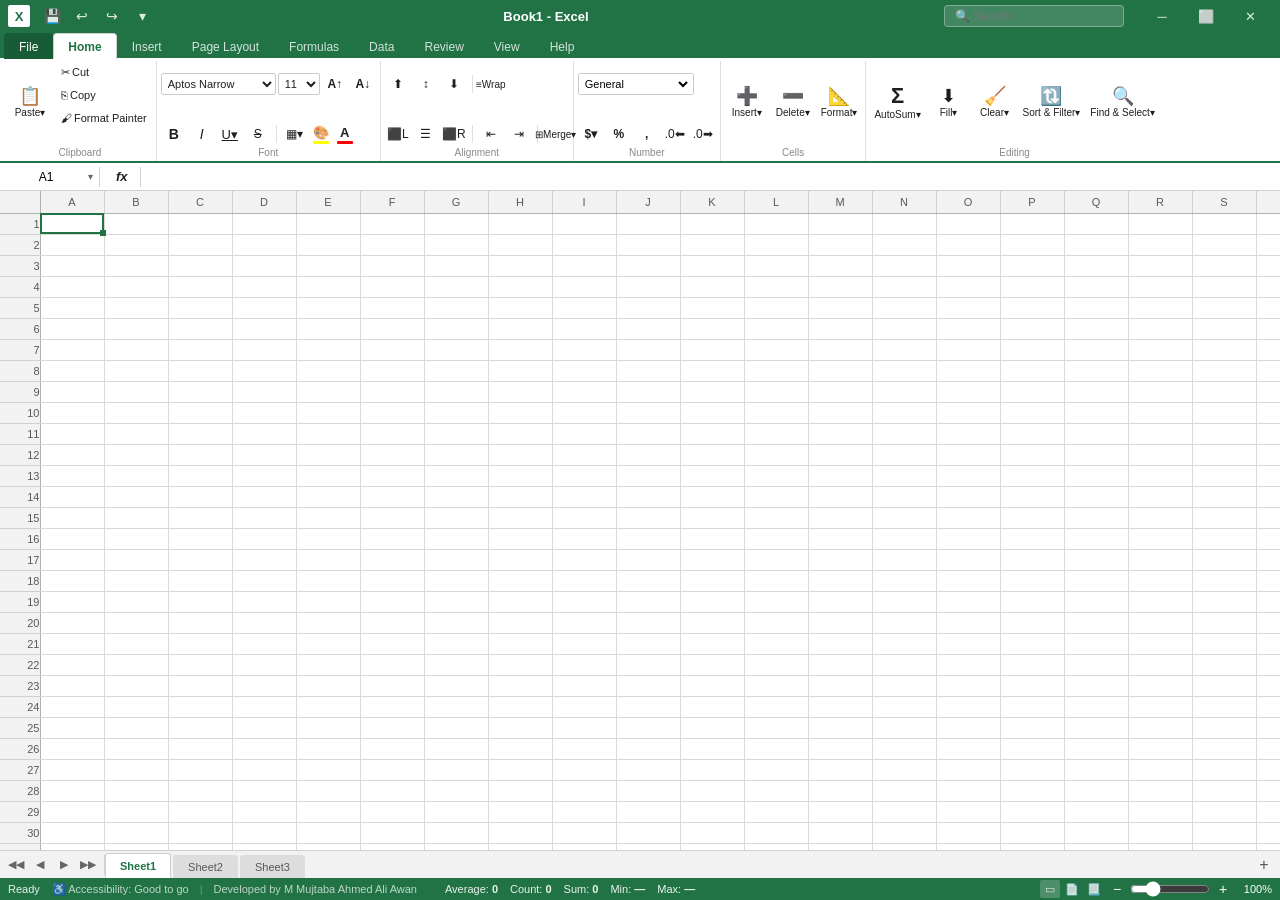
==== commit 3a9ce45f: "Add developer name to footer and status bars" ====
--- a/excel.html
+++ b/excel.html
@@ -1682,6 +1682,8 @@
     <div style="display:flex;gap:3px;align-items:center;">
       <button style="background:none;border:none;color:rgba(255,255,255,.7);cursor:pointer;font-size:11px;"
         onclick="toast('Accessibility: Good to go ✓')">♿ Accessibility: Good to go</button>
+      <span style="color:rgba(255,255,255,.3); margin: 0 8px;">|</span>
+      <span style="color:rgba(255,255,255,.7); font-size: 11px;">Developed by M Mujtaba Ahmed Ali Awan</span>
     </div>
     <div class="stats" style="display:flex;gap:12px;margin-left:16px;">
       <span class="stat-item" title="Average of selected cells">Average: <b id="s-avg">0</b></span>
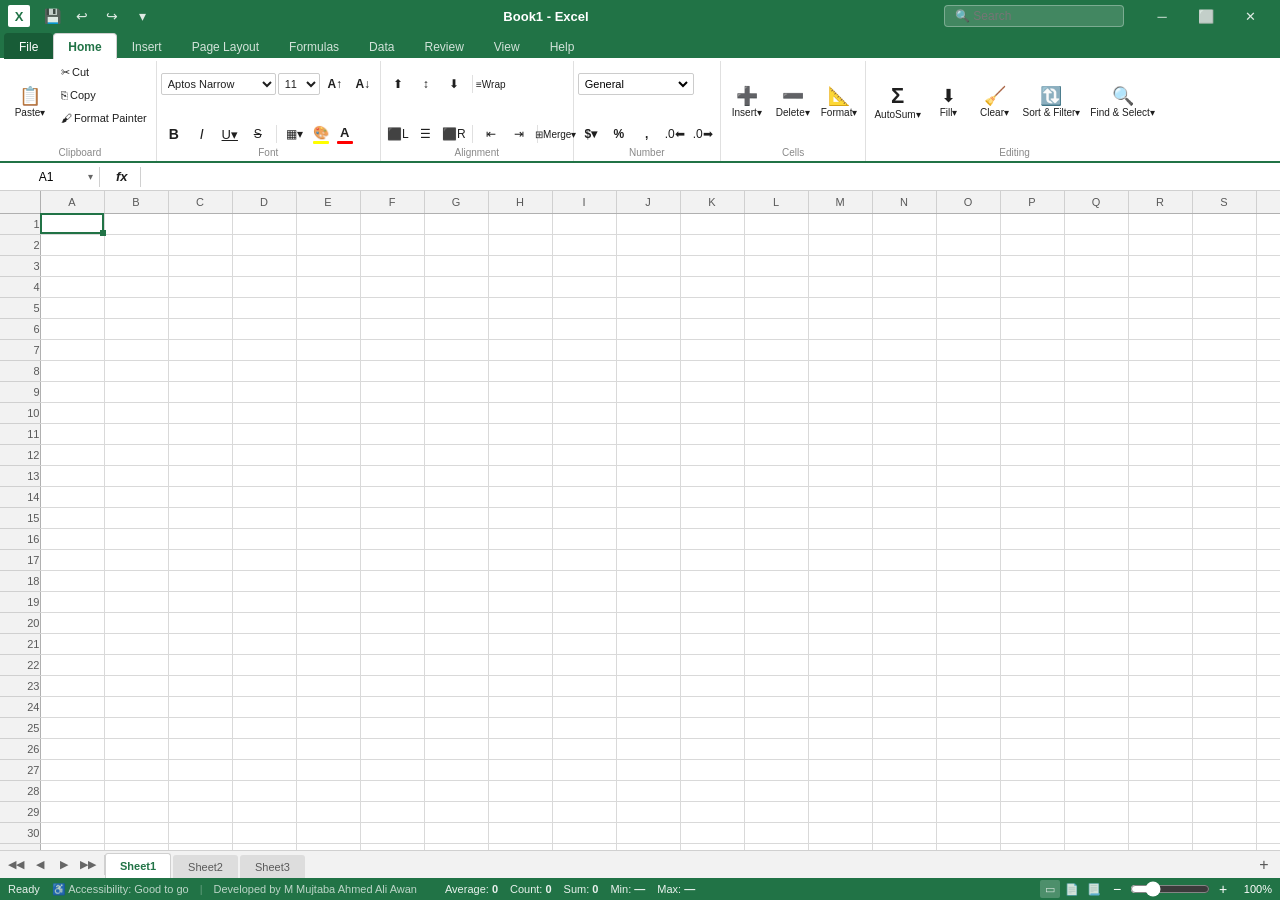
==== commit c8364630: "Made website responsive" ====
--- a/excel.html
+++ b/excel.html
@@ -1059,6 +1059,13 @@
       body {
         height: auto !important;
       }
+    }
+    @media (max-width: 850px) {
+      .win-btns { display: none !important; }
+      #search-box { display: none !important; }
+      #book-name { font-size: 11px; }
+      .rb-grp { min-width: auto; }
+      #title-bar { padding: 0 4px; gap: 4px; }
     }
   </style>
 </head>
